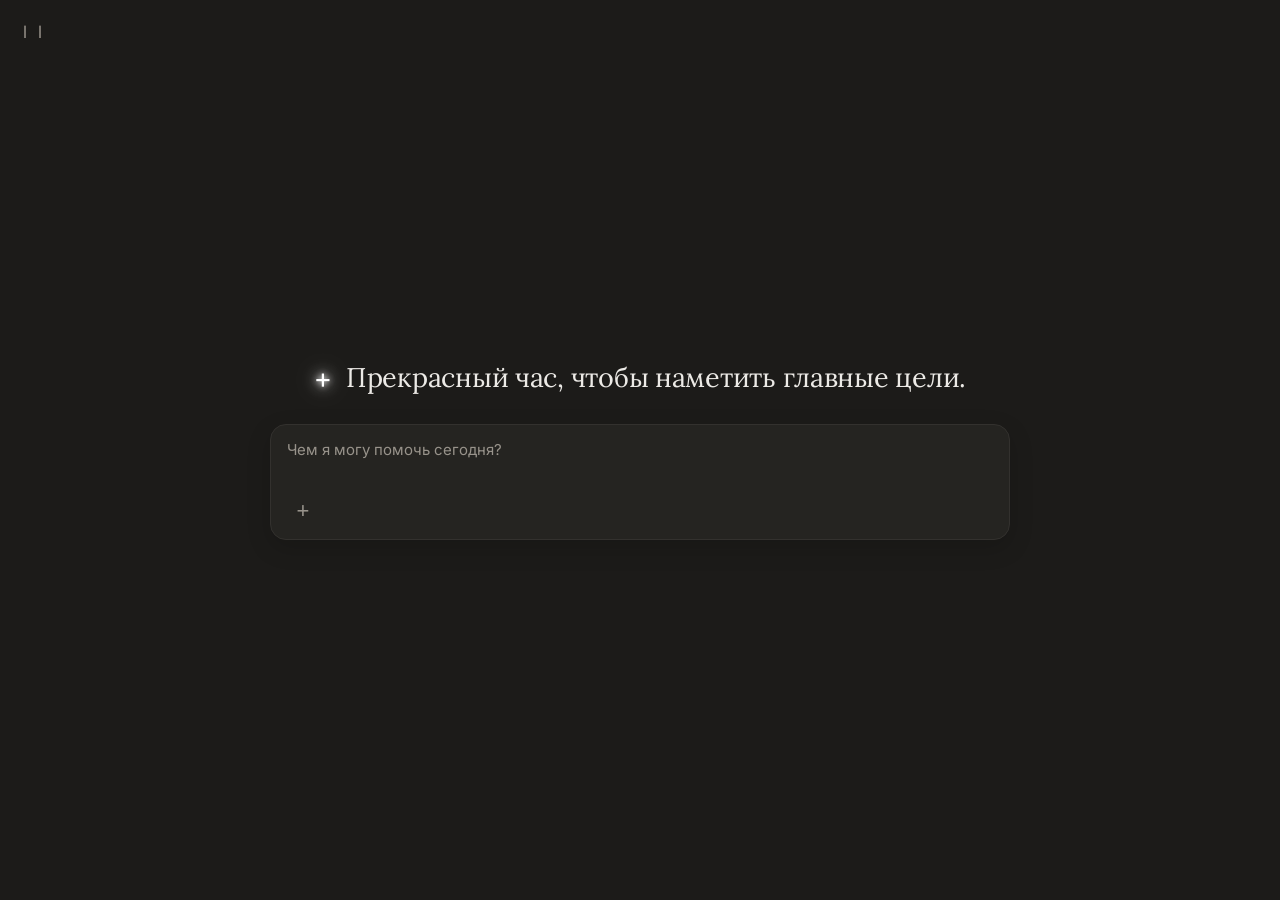
==== new/index.html @ e13f0075 "Update index.html" ====
<!DOCTYPE html>
<html lang="ru">
<head>
  <meta charset="UTF-8" />
  <meta name="viewport" content="width=device-width, initial-scale=1.0" />
  <title>Новый чат</title>
  <link id="favicon" rel="icon" type="image/png" href="[data-uri]" />
  <link rel="preconnect" href="https://fonts.googleapis.com">
  <link rel="preconnect" href="https://fonts.gstatic.com" crossorigin>
  <link href="https://fonts.googleapis.com/css2?family=Inter:wght@300;400;500;600&family=Lora:ital,wght@0,400;0,500;1,400&display=swap" rel="stylesheet">
  <style>
    :root {
      /* Тёплая графитово-серая тёмная тема */
      --bg-main: #1C1B19;
      --bg-sidebar: #161513;
      --bg-input: #252421;
      --bg-hover: #2E2C29;
      --bg-msg-user: #2F2D2A;
      --border-subtle: #33312E;
      --border-focus: #4B4843;
      --text-primary: #ECEAE6;
      --text-secondary: #98938B;
      --send-btn-bg: #F4F2EE;
      --send-btn-color: #161513;
      --shadow-input: 0 8px 24px rgba(0, 0, 0, 0.16);
      --sb-width: 240px;
    }

    /* Тёплая лаконичная светло-серая тема (не белая) */
    body.light-theme {
      --bg-main: #D7D4CE;
      --bg-sidebar: #CDC9C2;
      --bg-input: #DFDCD6;
      --bg-hover: #C2BEB6;
      --bg-msg-user: #C7C3BB;
      --border-subtle: #B8B4AC;
      --border-focus: #9E9A92;
      --text-primary: #22201D;
      --text-secondary: #635F58;
      --send-btn-bg: #22201D;
      --send-btn-color: #ECEAE6;
      --shadow-input: 0 6px 20px rgba(0, 0, 0, 0.04);
    }

    * {
      box-sizing: border-box;
      margin: 0;
      padding: 0;
    }

    body {
      background-color: var(--bg-main);
      color: var(--text-primary);
      font-family: 'Inter', -apple-system, BlinkMacSystemFont, sans-serif;
      height: 100vh;
      overflow: hidden;
      display: flex;
      position: relative;
      transition: background-color 0.25s ease, color 0.25s ease;
    }

    body.resizing {
      user-select: none;
      cursor: ew-resize;
    }

    /* Кнопка-символ "l l" в левом верхнем углу без какого-либо выделения */
    .sidebar-trigger {
      position: fixed;
      top: 16px;
      left: 16px;
      width: 32px;
      height: 32px;
      display: flex;
      align-items: center;
      justify-content: center;
      cursor: pointer;
      z-index: 100;
      color: var(--text-secondary);
      font-size: 17px;
      font-weight: 400;
      letter-spacing: 3px;
      padding-left: 3px;
      user-select: none;
      background: transparent !important;
      outline: none !important;
      box-shadow: none !important;
      border: none !important;
      -webkit-tap-highlight-color: transparent;
    }

    .sidebar-trigger:hover,
    .sidebar-trigger:active,
    .sidebar-trigger:focus,
    .sidebar-trigger.pinned {
      background: transparent !important;
      color: var(--text-secondary);
      outline: none !important;
      box-shadow: none !important;
    }

    .hover-edge-zone {
      position: fixed;
      top: 0;
      left: 0;
      width: 14px;
      height: 100vh;
      z-index: 90;
    }

    /* Выдвижная боковая панель строго без тени, только тонкая полосочка границы */
    .sidebar {
      position: fixed;
      top: 0;
      left: 0;
      width: var(--sb-width);
      height: 100vh;
      background-color: var(--bg-sidebar);
      border-right: 1px solid var(--border-subtle);
      box-shadow: none !important;
      padding: 18px 14px 14px 14px;
      display: flex;
      flex-direction: column;
      transform: translateX(-100%);
      transition: transform 0.26s cubic-bezier(0.22, 1, 0.36, 1), background-color 0.25s ease, border-color 0.25s ease;
      z-index: 95;
    }

    body.resizing .sidebar {
      transition: none;
    }

    .sidebar.open {
      transform: translateX(0);
    }

    /* Полоска для изменения ширины панели */
    .resize-handle {
      position: absolute;
      top: 0;
      right: -3px;
      width: 6px;
      height: 100%;
      cursor: ew-resize;
      display: none;
      z-index: 105;
    }

    body.sidebar-pinned .resize-handle {
      display: block;
    }

    .sidebar-header {
      display: flex;
      align-items: center;
      padding-left: 40px;
      height: 28px;
      margin-bottom: 18px;
      overflow: hidden;
      white-space: nowrap;
    }

    .brand-title {
      font-family: 'Lora', Georgia, serif;
      font-size: 19px;
      font-weight: 500;
      letter-spacing: 0.02em;
      color: var(--text-primary);
    }

    /* Кнопка "Новый чат" с прозрачной окантовкой */
    .new-chat-btn {
      display: flex;
      align-items: center;
      gap: 10px;
      width: 100%;
      padding: 9px 12px;
      background: transparent;
      border: 1px solid transparent;
      border-radius: 8px;
      color: var(--text-primary);
      font-size: 13.5px;
      cursor: pointer;
      white-space: nowrap;
      overflow: hidden;
      transition: background-color 0.15s ease;
    }

    .new-chat-btn:hover {
      background-color: var(--bg-hover);
    }

    /* Нижний футер панели с миниатюрной кнопкой темы */
    .sidebar-footer {
      margin-top: auto;
      display: flex;
      justify-content: flex-end;
      align-items: center;
      padding-top: 12px;
    }

    .theme-toggle-btn {
      width: 28px;
      height: 28px;
      border-radius: 7px;
      background: transparent;
      border: none;
      color: var(--text-secondary);
      display: flex;
      align-items: center;
      justify-content: center;
      cursor: pointer;
      transition: background-color 0.15s ease, color 0.15s ease;
    }

    .theme-toggle-btn:hover {
      background-color: var(--bg-hover);
      color: var(--text-primary);
    }

    .theme-toggle-btn svg {
      width: 15px;
      height: 15px;
      stroke: currentColor;
      fill: none;
      stroke-width: 1.8;
      stroke-linecap: round;
      stroke-linejoin: round;
    }

    /* Основная рабочая область */
    .main-container {
      flex: 1;
      display: flex;
      flex-direction: column;
      align-items: center;
      justify-content: center;
      padding: 24px;
      transition: margin-left 0.26s cubic-bezier(0.22, 1, 0.36, 1);
      width: 100%;
      height: 100vh;
    }

    body.resizing .main-container {
      transition: none;
    }

    body.sidebar-pinned .main-container {
      margin-left: var(--sb-width);
    }

    .center-wrapper {
      width: 100%;
      max-width: 740px;
      display: flex;
      flex-direction: column;
      align-items: center;
      transition: all 0.25s ease;
    }

    .main-container.chat-started {
      justify-content: flex-end;
      padding-top: 56px;
      padding-bottom: 18px;
    }

    .main-container.chat-started .center-wrapper {
      height: 100%;
      justify-content: space-between;
    }

    /* Блок приветствия */
    .greeting-box {
      display: flex;
      align-items: center;
      justify-content: center;
      gap: 14px;
      margin-bottom: 28px;
      text-align: center;
    }

    /* Белый неоновый "+" (сохраняет неоново-белое свечение в обеих темах) */
    .neon-plus {
      font-size: 28px;
      font-weight: 400;
      color: #FFFFFF;
      line-height: 1;
      user-select: none;
      text-shadow:
        0 0 6px rgba(255, 255, 255, 1),
        0 0 14px rgba(255, 255, 255, 0.9),
        0 0 26px rgba(255, 255, 255, 0.75);
      animation: pulseGlow 3.2s infinite alternate ease-in-out;
    }

    body.light-theme .neon-plus {
      text-shadow:
        0 0 4px rgba(255, 255, 255, 1),
        0 0 12px rgba(255, 255, 255, 0.95),
        0 0 22px rgba(160, 155, 148, 0.85);
    }

    @keyframes pulseGlow {
      from {
        text-shadow:
          0 0 5px rgba(255, 255, 255, 0.9),
          0 0 12px rgba(255, 255, 255, 0.75),
          0 0 22px rgba(255, 255, 255, 0.5);
      }
      to {
        text-shadow:
          0 0 8px rgba(255, 255, 255, 1),
          0 0 18px rgba(255, 255, 255, 0.95),
          0 0 32px rgba(255, 255, 255, 0.75);
      }
    }

    .greeting-text {
      font-family: 'Lora', Georgia, serif;
      font-size: 27px;
      font-weight: 400;
      color: var(--text-primary);
      letter-spacing: -0.01em;
      line-height: 1.3;
    }

    /* Область сообщений */
    .messages-area {
      display: none;
      width: 100%;
      flex: 1;
      flex-direction: column;
      gap: 18px;
      margin-bottom: 16px;
      overflow-y: auto;
      padding-right: 6px;
    }

    .messages-area.active {
      display: flex;
    }

    .msg {
      font-size: 15px;
      line-height: 1.6;
      max-width: 85%;
      white-space: pre-wrap;
    }

    .msg.user {
      align-self: flex-end;
      padding: 11px 16px;
      border-radius: 14px;
      background-color: var(--bg-msg-user);
      color: var(--text-primary);
    }

    /* Прозрачный баббл ассистента без окантовки */
    .msg.ai {
      align-self: flex-start;
      padding: 4px 2px;
      background: transparent !important;
      border: none !important;
      color: var(--text-primary);
    }

    .char-fade {
      display: inline;
      animation: charAppear 0.18s ease-out forwards;
    }

    @keyframes charAppear {
      from {
        opacity: 0;
        filter: blur(1px);
      }
      to {
        opacity: 1;
        filter: blur(0);
      }
    }

    /* Поле ввода */
    .prompt-container {
      width: 100%;
      background-color: var(--bg-input);
      border: 1px solid var(--border-subtle);
      border-radius: 16px;
      padding: 14px 14px 12px 16px;
      display: flex;
      flex-direction: column;
      gap: 12px;
      box-shadow: var(--shadow-input);
      transition: border-color 0.2s ease, background-color 0.25s ease, padding 0.2s ease;
    }

    .prompt-container:focus-within {
      border-color: var(--border-focus);
    }

    .main-container.chat-started .prompt-container {
      flex-direction: row;
      flex-wrap: wrap;
      align-items: center;
      padding: 8px 10px;
      border-radius: 14px;
      gap: 8px;
    }

    .attached-files {
      display: none;
      flex-wrap: wrap;
      gap: 8px;
      width: 100%;
    }

    .attached-files.has-files {
      display: flex;
    }

    .file-chip {
      display: inline-flex;
      align-items: center;
      gap: 6px;
      background-color: var(--bg-hover);
      border: 1px solid var(--border-subtle);
      color: var(--text-primary);
      font-size: 12px;
      padding: 4px 10px;
      border-radius: 8px;
    }

    .file-chip button {
      background: none;
      border: none;
      color: var(--text-secondary);
      cursor: pointer;
      font-size: 14px;
      line-height: 1;
    }

    .prompt-textarea {
      width: 100%;
      background: transparent;
      border: none;
      outline: none;
      color: var(--text-primary);
      font-family: 'Inter', sans-serif;
      font-size: 15px;
      line-height: 1.5;
      resize: none;
      min-height: 44px;
      max-height: 200px;
    }

    .main-container.chat-started .prompt-textarea {
      flex: 1;
      width: auto;
      min-height: 24px;
      max-height: 140px;
      order: 2;
      padding: 4px 2px;
    }

    .prompt-textarea::placeholder {
      color: var(--text-secondary);
    }

    .prompt-bottom-bar {
      display: flex;
      align-items: center;
      justify-content: space-between;
      width: 100%;
    }

    .main-container.chat-started .prompt-bottom-bar {
      display: contents;
    }

    .attach-btn {
      width: 32px;
      height: 32px;
      border-radius: 8px;
      background: transparent;
      border: none;
      color: var(--text-secondary);
      font-size: 22px;
      font-weight: 300;
      display: flex;
      align-items: center;
      justify-content: center;
      cursor: pointer;
      flex-shrink: 0;
      transition: background-color 0.15s ease, color 0.15s ease;
    }

    .main-container.chat-started .attach-btn {
      order: 1;
    }

    .attach-btn:hover {
      background-color: var(--bg-hover);
      color: var(--text-primary);
    }

    .send-btn {
      width: 32px;
      height: 32px;
      border-radius: 8px;
      background-color: var(--send-btn-bg);
      border: none;
      color: var(--send-btn-color);
      font-family: 'Inter', sans-serif;
      font-size: 18px;
      font-weight: 600;
      display: none;
      align-items: center;
      justify-content: center;
      cursor: pointer;
      padding-top: 4px;
      flex-shrink: 0;
      margin-left: auto;
    }

    .send-btn.visible {
      display: flex;
    }

    .main-container.chat-started .send-btn {
      order: 3;
      margin-left: 0;
    }

    .send-btn:active {
      transform: scale(0.94);
    }

    @media (max-width: 640px) {
      .greeting-text {
        font-size: 21px;
      }
      body.sidebar-pinned .main-container {
        margin-left: 0;
      }
    }
  </style>
</head>
<body>

  <div class="hover-edge-zone" id="hoverEdge"></div>
  <div class="sidebar-trigger" id="sidebarTrigger">l l</div>

  <aside class="sidebar" id="sidebar">
    <div class="resize-handle" id="resizeHandle"></div>

    <div class="sidebar-header">
      <span class="brand-title">Ксенон</span>
    </div>

    <button class="new-chat-btn" id="newChatBtn">
      <span>+</span>
      <span>Новый чат</span>
    </button>

    <div class="sidebar-footer">
      <button class="theme-toggle-btn" id="themeToggleBtn" title="Сменить тему">
        <svg id="iconSun" viewBox="0 0 24 24">
          <circle cx="12" cy="12" r="4"></circle>
          <path d="M12 2v2M12 20v2M4.93 4.93l1.41 1.41M17.66 17.66l1.41 1.41M2 12h2M20 12h2M6.34 17.66l-1.41 1.41M19.07 4.93l-1.41 1.41"></path>
        </svg>
        <svg id="iconMoon" viewBox="0 0 24 24" style="display: none;">
          <path d="M12 3a6 6 0 0 0 9 9 9 9 0 1 1-9-9Z"></path>
        </svg>
      </button>
    </div>
  </aside>

  <main class="main-container" id="mainContainer">
    <div class="center-wrapper">

      <div class="greeting-box" id="greetingBox">
        <span class="neon-plus">+</span>
        <h1 class="greeting-text" id="greetingText"></h1>
      </div>

      <div class="messages-area" id="messagesArea"></div>

      <div class="prompt-container" id="promptContainer">
        <div class="attached-files" id="attachedFiles"></div>

        <textarea
          class="prompt-textarea"
          id="promptInput"
          placeholder="Чем я могу помочь сегодня?"
          rows="1"
        ></textarea>

        <div class="prompt-bottom-bar">
          <input type="file" id="fileInput" multiple hidden />
          <button type="button" class="attach-btn" id="attachBtn" title="Прикрепить файлы">+</button>
          <button type="button" class="send-btn" id="sendBtn" title="Отправить">^</button>
        </div>
      </div>

    </div>
  </main>

  <script>
    // 1. Попиксельная генерация точного логотипа вкладки 16x16 (идентично соседней вкладке)
    (function generateExactFavicon() {
      const canvas = document.createElement('canvas');
      canvas.width = 16;
      canvas.height = 16;
      const ctx = canvas.getContext('2d');
      ctx.clearRect(0, 0, 16, 16);
      ctx.fillStyle = '#E8EAED';
      // Вертикальная перекладина 10px высотой, 2px толщиной, строго по центру (x: 7..8, y: 3..12)
      ctx.fillRect(7, 3, 2, 10);
      // Горизонтальная перекладина 10px шириной, 2px толщиной, строго по центру (x: 3..12, y: 7..8)
      ctx.fillRect(3, 7, 10, 2);

      const link = document.getElementById('favicon');
      if (link) {
        link.href = canvas.toDataURL('image/png');
      }
    })();

    // 2. Случайные приветствия по часам
    const greetingsByHour = {
      0: [
        "Полночь открывает чистый лист для идей.",
        "С новым днем и ясными мыслями!",
        "В звездной тишине так легко сосредоточиться."
      ],
      1: [
        "Ночной покой помогает поймать нужный ритм.",
        "Время глубокого фокуса и смелых решений.",
        "Тишина вокруг создана для твоих планов."
      ],
      2: [
        "В два часа ночи рождаются лучшие строки.",
        "Ночь бережет твое вдохновение для дела.",
        "Пусть тихий свет экрана ведет к цели."
      ],
      3: [
        "Самый спокойный час для важных задач.",
        "Мир замер, чтобы ничто не отвлекало.",
        "Ночная прохлада освежает ход мыслей."
      ],
      4: [
        "Предрассветная тишина заряжает на результат.",
        "На пороге рассвета рождаются точные шаги.",
        "Небеса светлеют, открывая путь новым идеям."
      ],
      5: [
        "Первые лучи солнца будит жажду творить!",
        "С рассветом приходит свежая энергия для дел.",
        "Утро начинается с твоего уверенного старта."
      ],
      6: [
        "Доброе утро и легкого входа в ритм!",
        "Свежесть раннего утра зовет к новым свершениям.",
        "Пусть этот рассвет подарит ясный взгляд на задачи."
      ],
      7: [
        "Утренний свет наполняет день смыслом и силой.",
        "Прекрасный час, чтобы наметить главные цели.",
        "Доброе утро, время воплощать задуманное!"
      ],
      8: [
        "Утренний ветер приносит свежие решения.",
        "Бодрого утра и красивого рабочего темпа!",
        "День набирает высоту — самое время действовать."
      ],
      9: [
        "Пусть утренняя ясность поможет в каждом шаге.",
        "Доброе утро и вдохновения на весь день!",
        "Солнце зовет смело браться за интересные проекты."
      ],
      10: [
        "Утро в расцвете — лови волну продуктивности!",
        "Пусть дела складываются легко и гармонично.",
        "Отличный час для смелых творческих шагов."
      ],
      11: [
        "Светлое настроение помогает решать любые задачи.",
        "Утро плавно перетекает в уверенный рабочий поток.",
        "Лови вдохновение и энергию этого часа!"
      ],
      12: [
        "Солнце в зените — время ярких результатов!",
        "Полдень дарит ясность и силы для новых высот.",
        "Добрый день и гармоничного рабочего настроя!"
      ],
      13: [
        "Пусть этот дневной час принесет легкие решения.",
        "Самое сердце дня зовет двигаться вперед.",
        "Теплого привета и свежего взгляда на дела!"
      ],
      14: [
        "Спокойное течение дня помогает держать фокус.",
        "Добрый день, полный интересных открытий!",
        "Пусть удача сопровождает каждую твою идею."
      ],
      15: [
        "День сияет красками твоих новых побед.",
        "Душевного равновесия и точности в работе!",
        "Светлый час для воплощения главных планов."
      ],
      16: [
        "Золотые лучи дня вдохновляют на финальный рывок.",
        "Пусть все задуманное обретает четкую форму.",
        "Уютного и продуктивного продолжения дня!"
      ],
      17: [
        "Предвечерний свет настраивает на вдумчивый труд.",
        "Отличный момент, чтобы красиво оформить идеи.",
        "Мягкий ритм конца дня помогает довести дело до идеала."
      ],
      18: [
        "Добрый вечер и вдохновения в красках заката!",
        "Сумерки приносят спокойствие и глубину мыслей.",
        "Вечер открывает время для неспешных задач."
      ],
      19: [
        "Вечерние огни зажигают искру новых замыслов.",
        "Добрый вечер — пора творить без суеты!",
        "Уютная атмосфера помогает сосредоточиться на главном."
      ],
      20: [
        "Вечерняя прохлада освежает взгляд на проекты.",
        "Привет под первые звезды — самое время для идей.",
        "Пусть этот тихий вечер подарит ясность ума."
      ],
      21: [
        "Добрый вечер, время спокойного и глубокого фокуса!",
        "В тихом свете луны легко рождаются решения.",
        "Вечерняя тишина бережет твою концентрацию."
      ],
      22: [
        "Поздний вечер располагает к вдумчивой работе.",
        "Теплый свет лампы помогает навести порядок в мыслях.",
        "Доброго вечера и вдохновения для важных строк!"
      ],
      23: [
        "На исходе суток рождаются самые точные идеи.",
        "Звездный час для тех, кто увлечен своим делом.",
        "Тихий привет в завершении дня — я готов помочь!"
      ]
    };

    function setRandomGreeting() {
      const currentHour = new Date().getHours();
      const phrases = greetingsByHour[currentHour] || greetingsByHour[12];
      const randomPhrase = phrases[Math.floor(Math.random() * phrases.length)];
      document.getElementById('greetingText').textContent = randomPhrase;
    }

    setRandomGreeting();

    // 3. Переключатель темы
    const themeToggleBtn = document.getElementById('themeToggleBtn');
    const iconSun = document.getElementById('iconSun');
    const iconMoon = document.getElementById('iconMoon');

    function applyTheme(isLight) {
      if (isLight) {
        document.body.classList.add('light-theme');
        iconSun.style.display = 'none';
        iconMoon.style.display = 'block';
      } else {
        document.body.classList.remove('light-theme');
        iconSun.style.display = 'block';
        iconMoon.style.display = 'none';
      }
    }

    if (localStorage.getItem('xenon_theme') === 'light') {
      applyTheme(true);
    }

    themeToggleBtn.addEventListener('click', () => {
      const isLightNow = !document.body.classList.contains('light-theme');
      applyTheme(isLightNow);
      localStorage.setItem('xenon_theme', isLightNow ? 'light' : 'dark');
    });

    // 4. Логика выдвижной и регулируемой боковой панели (10% - 20%, порог закрытия 50% от минимума)
    const sidebar = document.getElementById('sidebar');
    const trigger = document.getElementById('sidebarTrigger');
    const hoverEdge = document.getElementById('hoverEdge');
    const resizeHandle = document.getElementById('resizeHandle');
    let isPinned = false;
    let isResizing = false;

    function applySidebarWidth(px) {
      document.documentElement.style.setProperty('--sb-width', px + 'px');
    }

    function getClampedWidth(rawPx) {
      const vw = window.innerWidth;
      const minW = Math.max(130, vw * 0.10);
      const maxW = Math.max(minW + 40, vw * 0.20);
      return Math.min(Math.max(rawPx, minW), maxW);
    }

    const savedWidthPct = parseFloat(localStorage.getItem('xenon_sb_pct'));
    if (!isNaN(savedWidthPct)) {
      applySidebarWidth(getClampedWidth(window.innerWidth * savedWidthPct));
    } else {
      applySidebarWidth(getClampedWidth(window.innerWidth * 0.15));
    }

    window.addEventListener('resize', () => {
      const currentPx = parseFloat(getComputedStyle(document.documentElement).getPropertyValue('--sb-width'));
      if (!isNaN(currentPx)) {
        applySidebarWidth(getClampedWidth(currentPx));
      }
    });

    function openSidebar() {
      sidebar.classList.add('open');
    }

    function closeSidebar() {
      if (!isPinned && !isResizing) {
        sidebar.classList.remove('open');
      }
    }

    function unpinAndCloseSidebar() {
      isPinned = false;
      sidebar.classList.remove('open');
      trigger.classList.remove('pinned');
      document.body.classList.remove('sidebar-pinned');
    }

    trigger.addEventListener('mouseenter', openSidebar);
    hoverEdge.addEventListener('mouseenter', openSidebar);
    sidebar.addEventListener('mouseleave', closeSidebar);

    trigger.addEventListener('click', () => {
      isPinned = !isPinned;
      if (isPinned) {
        const currentPx = parseFloat(getComputedStyle(document.documentElement).getPropertyValue('--sb-width'));
        applySidebarWidth(getClampedWidth(currentPx));
        sidebar.classList.add('open');
        trigger.classList.add('pinned');
        document.body.classList.add('sidebar-pinned');
      } else {
        unpinAndCloseSidebar();
      }
    });

    resizeHandle.addEventListener('mousedown', (e) => {
      if (!isPinned) return;
      e.preventDefault();
      isResizing = true;
      document.body.classList.add('resizing');
    });

    document.addEventListener('mousemove', (e) => {
      if (!isResizing) return;
      const vw = window.innerWidth;
      const minW = vw * 0.10;
      const maxW = vw * 0.20;
      const closeThreshold = minW * 0.50; // 50% от минимальной ширины (5% ширины окна)

      if (e.clientX < closeThreshold) {
        isResizing = false;
        document.body.classList.remove('resizing');
        unpinAndCloseSidebar();
        applySidebarWidth(minW);
        return;
      }

      const clamped = Math.min(Math.max(e.clientX, minW), maxW);
      applySidebarWidth(clamped);
      localStorage.setItem('xenon_sb_pct', (clamped / vw).toFixed(4));
    });

    document.addEventListener('mouseup', () => {
      if (isResizing) {
        isResizing = false;
        document.body.classList.remove('resizing');
      }
    });

    // 5. Управление видимостью кнопки "^" и прикреплением файлов
    const promptInput = document.getElementById('promptInput');
    const sendBtn = document.getElementById('sendBtn');
    const attachBtn = document.getElementById('attachBtn');
    const fileInput = document.getElementById('fileInput');
    const attachedFilesBox = document.getElementById('attachedFiles');
    let selectedFiles = [];

    function updateSendButtonVisibility() {
      const hasText = promptInput.value.length > 0;
      const hasFiles = selectedFiles.length > 0;
      sendBtn.classList.toggle('visible', hasText || hasFiles);
    }

    attachBtn.addEventListener('click', () => fileInput.click());

    fileInput.addEventListener('change', (e) => {
      const files = Array.from(e.target.files);
      selectedFiles = selectedFiles.concat(files);
      renderFiles();
      updateSendButtonVisibility();
      fileInput.value = '';
    });

    function renderFiles() {
      attachedFilesBox.innerHTML = '';
      attachedFilesBox.classList.toggle('has-files', selectedFiles.length > 0);
      selectedFiles.forEach((file, index) => {
        const chip = document.createElement('div');
        chip.className = 'file-chip';
        chip.innerHTML = `
          <span>${file.name}</span>
          <button type="button">&times;</button>
        `;
        chip.querySelector('button').addEventListener('click', () => {
          selectedFiles.splice(index, 1);
          renderFiles();
          updateSendButtonVisibility();
        });
        attachedFilesBox.appendChild(chip);
      });
    }

    // 6. Авто-высота поля, отправка и посимвольная печать ответа
    const mainContainer = document.getElementById('mainContainer');
    const messagesArea = document.getElementById('messagesArea');
    const greetingBox = document.getElementById('greetingBox');
    const newChatBtn = document.getElementById('newChatBtn');
    let activeTypingTimer = null;

    promptInput.addEventListener('input', function () {
      this.style.height = 'auto';
      this.style.height = this.scrollHeight + 'px';
      updateSendButtonVisibility();
    });

    function typeTextSmoothly(element, fullText) {
      if (activeTypingTimer) {
        clearInterval(activeTypingTimer);
      }
      let index = 0;
      activeTypingTimer = setInterval(() => {
        if (index < fullText.length) {
          const span = document.createElement('span');
          span.className = 'char-fade';
          span.textContent = fullText[index];
          element.appendChild(span);
          index++;
          messagesArea.scrollTop = messagesArea.scrollHeight;
        } else {
          clearInterval(activeTypingTimer);
          activeTypingTimer = null;
        }
      }, 16);
    }

    function handleSend() {
      const text = promptInput.value;
      if (!text.trim() && selectedFiles.length === 0) return;

      greetingBox.style.display = 'none';
      messagesArea.classList.add('active');
      mainContainer.classList.add('chat-started');

      const userMsg = document.createElement('div');
      userMsg.className = 'msg user';
      const fileNames = selectedFiles.length
        ? `
[Файлы: ${selectedFiles.map(f => f.name).join(', ')}]`
        : '';
      userMsg.textContent = text.trim() + fileNames;
      messagesArea.appendChild(userMsg);

      const aiMsg = document.createElement('div');
      aiMsg.className = 'msg ai';
      messagesArea.appendChild(aiMsg);
      messagesArea.scrollTop = messagesArea.scrollHeight;

      typeTextSmoothly(aiMsg, 'Интерфейс готов к работе. Подключите API-ключ для запуска агентов.');

      promptInput.value = '';
      promptInput.style.height = 'auto';
      selectedFiles = [];
      renderFiles();
      updateSendButtonVisibility();
    }

    sendBtn.addEventListener('click', handleSend);

    promptInput.addEventListener('keydown', (e) => {
      if (e.key === 'Enter' && !e.shiftKey) {
        e.preventDefault();
        handleSend();
      }
    });

    newChatBtn.addEventListener('click', () => {
      if (activeTypingTimer) {
        clearInterval(activeTypingTimer);
        activeTypingTimer = null;
      }
      messagesArea.innerHTML = '';
      messagesArea.classList.remove('active');
      mainContainer.classList.remove('chat-started');
      greetingBox.style.display = 'flex';
      promptInput.value = '';
      promptInput.style.height = 'auto';
      selectedFiles = [];
      renderFiles();
      updateSendButtonVisibility();
      setRandomGreeting();
    });
  </script>
</body>
</html>
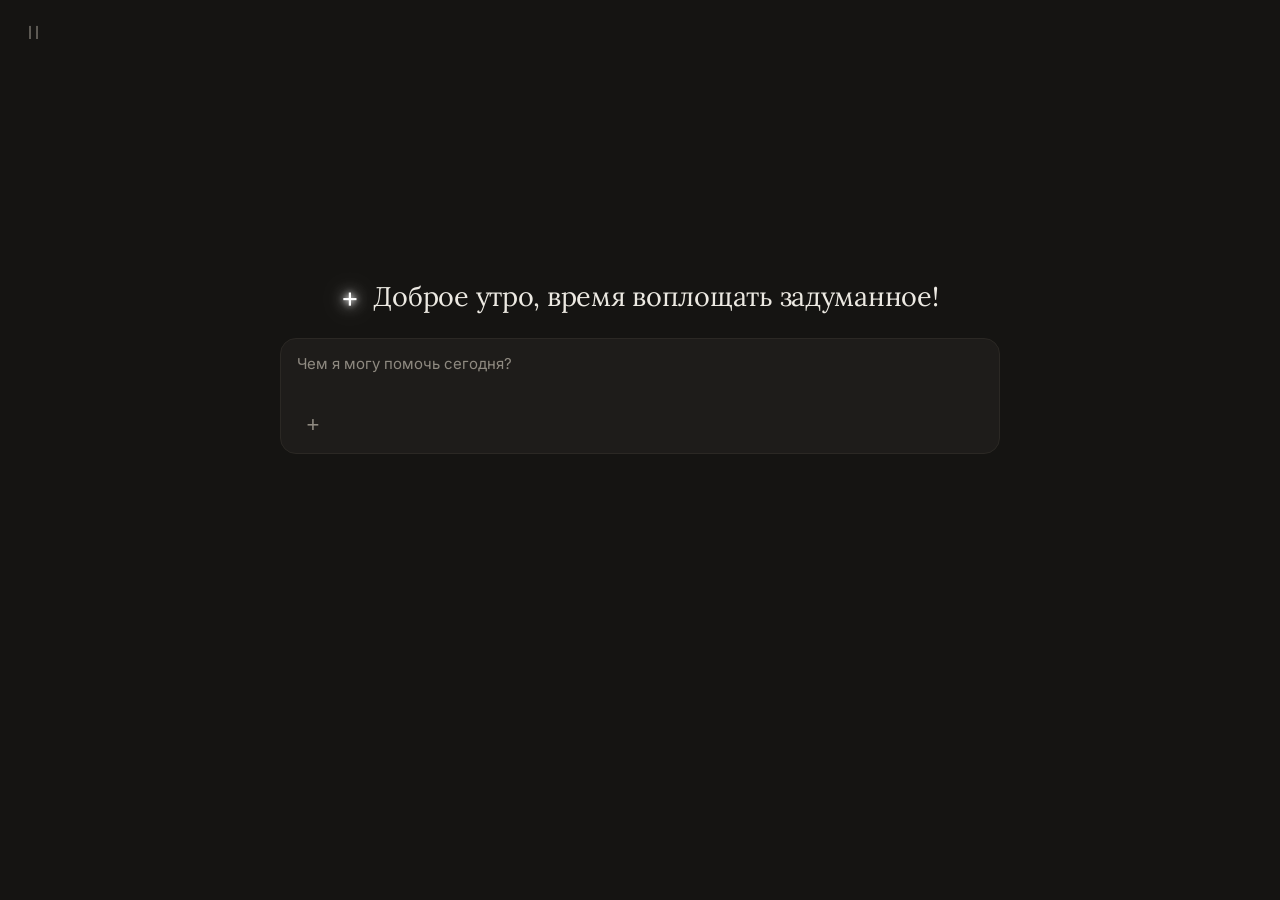
==== commit 69cb2022: "Update index.html" ====
--- a/new/index.html
+++ b/new/index.html
@@ -4,42 +4,39 @@
   <meta charset="UTF-8" />
   <meta name="viewport" content="width=device-width, initial-scale=1.0" />
   <title>Новый чат</title>
-  <link id="favicon" rel="icon" type="image/png" href="[data-uri]" />
+  <link id="dynamicFavicon" rel="icon" type="image/png" />
   <link rel="preconnect" href="https://fonts.googleapis.com">
   <link rel="preconnect" href="https://fonts.gstatic.com" crossorigin>
   <link href="https://fonts.googleapis.com/css2?family=Inter:wght@300;400;500;600&family=Lora:ital,wght@0,400;0,500;1,400&display=swap" rel="stylesheet">
   <style>
     :root {
-      /* Тёплая графитово-серая тёмная тема */
-      --bg-main: #1C1B19;
-      --bg-sidebar: #161513;
-      --bg-input: #252421;
-      --bg-hover: #2E2C29;
-      --bg-msg-user: #2F2D2A;
-      --border-subtle: #33312E;
-      --border-focus: #4B4843;
-      --text-primary: #ECEAE6;
-      --text-secondary: #98938B;
-      --send-btn-bg: #F4F2EE;
-      --send-btn-color: #161513;
-      --shadow-input: 0 8px 24px rgba(0, 0, 0, 0.16);
-      --sb-width: 240px;
-    }
-
-    /* Тёплая лаконичная светло-серая тема (не белая) */
+      /* Уникальная глубокая тёплая тёмная тема */
+      --bg-main: #151412;
+      --bg-sidebar: #100F0E;
+      --bg-input: #1E1C1A;
+      --bg-hover: #272421;
+      --bg-msg-user: #24221F;
+      --border-subtle: #2B2824;
+      --border-focus: #423D37;
+      --text-primary: #ECE9E2;
+      --text-secondary: #8F8A81;
+      --send-btn-bg: #F5F3EE;
+      --send-btn-color: #141312;
+    }
+
+    /* Более глубокая тёплая светло-серая тема */
     body.light-theme {
-      --bg-main: #D7D4CE;
-      --bg-sidebar: #CDC9C2;
-      --bg-input: #DFDCD6;
-      --bg-hover: #C2BEB6;
-      --bg-msg-user: #C7C3BB;
-      --border-subtle: #B8B4AC;
-      --border-focus: #9E9A92;
-      --text-primary: #22201D;
-      --text-secondary: #635F58;
-      --send-btn-bg: #22201D;
-      --send-btn-color: #ECEAE6;
-      --shadow-input: 0 6px 20px rgba(0, 0, 0, 0.04);
+      --bg-main: #C7C3BC;
+      --bg-sidebar: #BCB8B0;
+      --bg-input: #D4D0C9;
+      --bg-hover: #B1ACA4;
+      --bg-msg-user: #B8B3AB;
+      --border-subtle: #A8A39B;
+      --border-focus: #8A857E;
+      --text-primary: #1F1E1C;
+      --text-secondary: #54504A;
+      --send-btn-bg: #F5F3EE;
+      --send-btn-color: #1A1917;
     }
 
     * {
@@ -59,17 +56,12 @@
       transition: background-color 0.25s ease, color 0.25s ease;
     }
 
-    body.resizing {
-      user-select: none;
-      cursor: ew-resize;
-    }
-
-    /* Кнопка-символ "l l" в левом верхнем углу без какого-либо выделения */
+    /* Кнопка-символ "l l" без выделения и с уменьшенным на ~20% межсимвольным интервалом */
     .sidebar-trigger {
       position: fixed;
       top: 16px;
       left: 16px;
-      width: 32px;
+      width: 34px;
       height: 32px;
       display: flex;
       align-items: center;
@@ -77,16 +69,16 @@
       cursor: pointer;
       z-index: 100;
       color: var(--text-secondary);
-      font-size: 17px;
-      font-weight: 400;
-      letter-spacing: 3px;
-      padding-left: 3px;
+      font-size: 18px;
+      font-weight: 300;
+      letter-spacing: -0.04em;
       user-select: none;
       background: transparent !important;
+      border: none !important;
       outline: none !important;
       box-shadow: none !important;
-      border: none !important;
       -webkit-tap-highlight-color: transparent;
+      transition: color 0.2s ease;
     }
 
     .sidebar-trigger:hover,
@@ -94,48 +86,48 @@
     .sidebar-trigger:focus,
     .sidebar-trigger.pinned {
       background: transparent !important;
-      color: var(--text-secondary);
-      outline: none !important;
       box-shadow: none !important;
+      color: var(--text-primary);
     }
 
     .hover-edge-zone {
       position: fixed;
       top: 0;
       left: 0;
-      width: 14px;
+      width: 16px;
       height: 100vh;
       z-index: 90;
     }
 
-    /* Выдвижная боковая панель строго без тени, только тонкая полосочка границы */
+    /* Выдвижная боковая панель без тени, только тонкая полосочка справа */
     .sidebar {
       position: fixed;
       top: 0;
       left: 0;
-      width: var(--sb-width);
+      width: 240px;
       height: 100vh;
       background-color: var(--bg-sidebar);
       border-right: 1px solid var(--border-subtle);
-      box-shadow: none !important;
       padding: 18px 14px 14px 14px;
       display: flex;
       flex-direction: column;
       transform: translateX(-100%);
       transition: transform 0.26s cubic-bezier(0.22, 1, 0.36, 1), background-color 0.25s ease, border-color 0.25s ease;
       z-index: 95;
-    }
-
-    body.resizing .sidebar {
-      transition: none;
+      box-shadow: none !important;
+    }
+
+    .sidebar.resizing {
+      transition: none !important;
+      user-select: none;
     }
 
     .sidebar.open {
       transform: translateX(0);
     }
 
-    /* Полоска для изменения ширины панели */
-    .resize-handle {
+    /* Полоса для изменения ширины зафиксированной панели */
+    .sidebar-resizer {
       position: absolute;
       top: 0;
       right: -3px;
@@ -146,18 +138,17 @@
       z-index: 105;
     }
 
-    body.sidebar-pinned .resize-handle {
+    body.sidebar-pinned .sidebar-resizer {
       display: block;
     }
 
     .sidebar-header {
       display: flex;
       align-items: center;
-      padding-left: 40px;
+      padding-left: 42px;
       height: 28px;
       margin-bottom: 18px;
       overflow: hidden;
-      white-space: nowrap;
     }
 
     .brand-title {
@@ -166,6 +157,7 @@
       font-weight: 500;
       letter-spacing: 0.02em;
       color: var(--text-primary);
+      white-space: nowrap;
     }
 
     /* Кнопка "Новый чат" с прозрачной окантовкой */
@@ -190,7 +182,7 @@
       background-color: var(--bg-hover);
     }
 
-    /* Нижний футер панели с миниатюрной кнопкой темы */
+    /* Нижний футер панели с миниатюрной кнопкой темы в правом нижнем углу */
     .sidebar-footer {
       margin-top: auto;
       display: flex;
@@ -204,7 +196,7 @@
       height: 28px;
       border-radius: 7px;
       background: transparent;
-      border: none;
+      border: 1px solid transparent;
       color: var(--text-secondary);
       display: flex;
       align-items: center;
@@ -228,36 +220,33 @@
       stroke-linejoin: round;
     }
 
-    /* Основная рабочая область */
+    /* Основная рабочая область: строка ввода приподнята как на референсе (около 32vh сверху) */
     .main-container {
       flex: 1;
       display: flex;
       flex-direction: column;
       align-items: center;
-      justify-content: center;
-      padding: 24px;
-      transition: margin-left 0.26s cubic-bezier(0.22, 1, 0.36, 1);
+      justify-content: flex-start;
+      padding: 31vh 24px 24px 24px;
+      transition: margin-left 0.26s cubic-bezier(0.22, 1, 0.36, 1), padding-top 0.25s ease;
       width: 100%;
       height: 100vh;
     }
 
-    body.resizing .main-container {
-      transition: none;
-    }
-
-    body.sidebar-pinned .main-container {
-      margin-left: var(--sb-width);
+    .main-container.resizing {
+      transition: none !important;
     }
 
     .center-wrapper {
       width: 100%;
-      max-width: 740px;
+      max-width: 720px;
       display: flex;
       flex-direction: column;
       align-items: center;
       transition: all 0.25s ease;
     }
 
+    /* Режим активного чата (когда сообщение отправлено) */
     .main-container.chat-started {
       justify-content: flex-end;
       padding-top: 56px;
@@ -275,11 +264,11 @@
       align-items: center;
       justify-content: center;
       gap: 14px;
-      margin-bottom: 28px;
+      margin-bottom: 24px;
       text-align: center;
     }
 
-    /* Белый неоновый "+" (сохраняет неоново-белое свечение в обеих темах) */
+    /* Неоновый белый "+" */
     .neon-plus {
       font-size: 28px;
       font-weight: 400;
@@ -341,7 +330,9 @@
     }
 
     .msg {
-      font-size: 15px;
+      padding: 12px 16px;
+      border-radius: 12px;
+      font-size: 14.5px;
       line-height: 1.6;
       max-width: 85%;
       white-space: pre-wrap;
@@ -349,35 +340,18 @@
 
     .msg.user {
       align-self: flex-end;
-      padding: 11px 16px;
-      border-radius: 14px;
       background-color: var(--bg-msg-user);
       color: var(--text-primary);
     }
 
-    /* Прозрачный баббл ассистента без окантовки */
+    /* Прозрачный баббл без рамки для ответов Ксенона */
     .msg.ai {
       align-self: flex-start;
-      padding: 4px 2px;
-      background: transparent !important;
-      border: none !important;
+      background: transparent;
+      border: none;
+      padding: 6px 4px;
       color: var(--text-primary);
-    }
-
-    .char-fade {
-      display: inline;
-      animation: charAppear 0.18s ease-out forwards;
-    }
-
-    @keyframes charAppear {
-      from {
-        opacity: 0;
-        filter: blur(1px);
-      }
-      to {
-        opacity: 1;
-        filter: blur(0);
-      }
+      max-width: 92%;
     }
 
     /* Поле ввода */
@@ -390,7 +364,6 @@
       display: flex;
       flex-direction: column;
       gap: 12px;
-      box-shadow: var(--shadow-input);
       transition: border-color 0.2s ease, background-color 0.25s ease, padding 0.2s ease;
     }
 
@@ -398,11 +371,12 @@
       border-color: var(--border-focus);
     }
 
+    /* Компактный вид поля ввода внизу экрана после отправки сообщения */
     .main-container.chat-started .prompt-container {
       flex-direction: row;
       flex-wrap: wrap;
       align-items: center;
-      padding: 8px 10px;
+      padding: 8px 10px 8px 10px;
       border-radius: 14px;
       gap: 8px;
     }
@@ -503,6 +477,7 @@
       color: var(--text-primary);
     }
 
+    /* Кнопка отправки "^" — скрыта, пока в поле нет символов */
     .send-btn {
       width: 32px;
       height: 32px;
@@ -513,17 +488,23 @@
       font-family: 'Inter', sans-serif;
       font-size: 18px;
       font-weight: 600;
-      display: none;
+      display: flex;
       align-items: center;
       justify-content: center;
       cursor: pointer;
       padding-top: 4px;
       flex-shrink: 0;
       margin-left: auto;
+      opacity: 0;
+      visibility: hidden;
+      transform: scale(0.88);
+      transition: opacity 0.15s ease, transform 0.15s ease, visibility 0.15s ease;
     }
 
     .send-btn.visible {
-      display: flex;
+      opacity: 1;
+      visibility: visible;
+      transform: scale(1);
     }
 
     .main-container.chat-started .send-btn {
@@ -539,8 +520,9 @@
       .greeting-text {
         font-size: 21px;
       }
-      body.sidebar-pinned .main-container {
-        margin-left: 0;
+      .main-container {
+        padding-top: 25vh;
+        margin-left: 0 !important;
       }
     }
   </style>
@@ -548,10 +530,10 @@
 <body>
 
   <div class="hover-edge-zone" id="hoverEdge"></div>
-  <div class="sidebar-trigger" id="sidebarTrigger">l l</div>
+  <div class="sidebar-trigger" id="sidebarTrigger" title="Меню">l l</div>
 
   <aside class="sidebar" id="sidebar">
-    <div class="resize-handle" id="resizeHandle"></div>
+    <div class="sidebar-resizer" id="sidebarResizer"></div>
 
     <div class="sidebar-header">
       <span class="brand-title">Ксенон</span>
@@ -606,20 +588,18 @@
   </main>
 
   <script>
-    // 1. Попиксельная генерация точного логотипа вкладки 16x16 (идентично соседней вкладке)
-    (function generateExactFavicon() {
+    // 1. Попиксельная отрисовка точного логотипа вкладки (жирный небольшой угловатый + строго по центру)
+    (function buildExactFavicon() {
       const canvas = document.createElement('canvas');
       canvas.width = 16;
       canvas.height = 16;
       const ctx = canvas.getContext('2d');
       ctx.clearRect(0, 0, 16, 16);
       ctx.fillStyle = '#E8EAED';
-      // Вертикальная перекладина 10px высотой, 2px толщиной, строго по центру (x: 7..8, y: 3..12)
+      // Вертикальная и горизонтальная перекладины 2x10 px строго по центру 16x16
       ctx.fillRect(7, 3, 2, 10);
-      // Горизонтальная перекладина 10px шириной, 2px толщиной, строго по центру (x: 3..12, y: 7..8)
       ctx.fillRect(3, 7, 10, 2);
-
-      const link = document.getElementById('favicon');
+      const link = document.getElementById('dynamicFavicon');
       if (link) {
         link.href = canvas.toDataURL('image/png');
       }
@@ -751,7 +731,7 @@
 
     function setRandomGreeting() {
       const currentHour = new Date().getHours();
-      const phrases = greetingsByHour[currentHour] || greetingsByHour[12];
+      const phrases = greetingsByHour[currentHour] || greetingsByHour;
       const randomPhrase = phrases[Math.floor(Math.random() * phrases.length)];
       document.getElementById('greetingText').textContent = randomPhrase;
     }
@@ -775,7 +755,8 @@
       }
     }
 
-    if (localStorage.getItem('xenon_theme') === 'light') {
+    const savedTheme = localStorage.getItem('xenon_theme');
+    if (savedTheme === 'light') {
       applyTheme(true);
     }
 
@@ -785,40 +766,37 @@
       localStorage.setItem('xenon_theme', isLightNow ? 'light' : 'dark');
     });
 
-    // 4. Логика выдвижной и регулируемой боковой панели (10% - 20%, порог закрытия 50% от минимума)
+    // 4. Логика боковой панели, фиксации и регулировки ширины (10% - 20%, закрытие при 5%)
     const sidebar = document.getElementById('sidebar');
     const trigger = document.getElementById('sidebarTrigger');
     const hoverEdge = document.getElementById('hoverEdge');
-    const resizeHandle = document.getElementById('resizeHandle');
+    const resizer = document.getElementById('sidebarResizer');
+    const mainContainer = document.getElementById('mainContainer');
+
     let isPinned = false;
     let isResizing = false;
-
-    function applySidebarWidth(px) {
-      document.documentElement.style.setProperty('--sb-width', px + 'px');
-    }
-
-    function getClampedWidth(rawPx) {
-      const vw = window.innerWidth;
-      const minW = Math.max(130, vw * 0.10);
-      const maxW = Math.max(minW + 40, vw * 0.20);
-      return Math.min(Math.max(rawPx, minW), maxW);
-    }
-
-    const savedWidthPct = parseFloat(localStorage.getItem('xenon_sb_pct'));
-    if (!isNaN(savedWidthPct)) {
-      applySidebarWidth(getClampedWidth(window.innerWidth * savedWidthPct));
-    } else {
-      applySidebarWidth(getClampedWidth(window.innerWidth * 0.15));
-    }
-
-    window.addEventListener('resize', () => {
-      const currentPx = parseFloat(getComputedStyle(document.documentElement).getPropertyValue('--sb-width'));
-      if (!isNaN(currentPx)) {
-        applySidebarWidth(getClampedWidth(currentPx));
-      }
-    });
+    let savedWidthPercent = parseFloat(localStorage.getItem('xenon_sidebar_pct')) || 15;
+
+    function clampPercent(pct) {
+      return Math.min(20, Math.max(10, pct));
+    }
+
+    function applySidebarWidth() {
+      savedWidthPercent = clampPercent(savedWidthPercent);
+      const pxWidth = Math.round((window.innerWidth * savedWidthPercent) / 100);
+      sidebar.style.width = pxWidth + 'px';
+      if (isPinned && window.innerWidth > 640) {
+        mainContainer.style.marginLeft = pxWidth + 'px';
+      } else {
+        mainContainer.style.marginLeft = '0px';
+      }
+    }
+
+    applySidebarWidth();
+    window.addEventListener('resize', applySidebarWidth);
 
     function openSidebar() {
+      applySidebarWidth();
       sidebar.classList.add('open');
     }
 
@@ -833,6 +811,7 @@
       sidebar.classList.remove('open');
       trigger.classList.remove('pinned');
       document.body.classList.remove('sidebar-pinned');
+      mainContainer.style.marginLeft = '0px';
     }
 
     trigger.addEventListener('mouseenter', openSidebar);
@@ -842,63 +821,75 @@
     trigger.addEventListener('click', () => {
       isPinned = !isPinned;
       if (isPinned) {
-        const currentPx = parseFloat(getComputedStyle(document.documentElement).getPropertyValue('--sb-width'));
-        applySidebarWidth(getClampedWidth(currentPx));
         sidebar.classList.add('open');
         trigger.classList.add('pinned');
         document.body.classList.add('sidebar-pinned');
+        applySidebarWidth();
       } else {
         unpinAndCloseSidebar();
       }
     });
 
-    resizeHandle.addEventListener('mousedown', (e) => {
+    // Перетягивание правого края зафиксированной панели
+    resizer.addEventListener('mousedown', (e) => {
       if (!isPinned) return;
+      isResizing = true;
+      sidebar.classList.add('resizing');
+      mainContainer.classList.add('resizing');
+      document.body.style.cursor = 'ew-resize';
       e.preventDefault();
-      isResizing = true;
-      document.body.classList.add('resizing');
     });
 
     document.addEventListener('mousemove', (e) => {
       if (!isResizing) return;
-      const vw = window.innerWidth;
-      const minW = vw * 0.10;
-      const maxW = vw * 0.20;
-      const closeThreshold = minW * 0.50; // 50% от минимальной ширины (5% ширины окна)
-
-      if (e.clientX < closeThreshold) {
+      const currentPercent = (e.clientX / window.innerWidth) * 100;
+
+      // Порог закрытия: 50% от минимальной ширины (10% * 0.5 = 5% ширины окна)
+      if (currentPercent <= 5) {
         isResizing = false;
-        document.body.classList.remove('resizing');
+        sidebar.classList.remove('resizing');
+        mainContainer.classList.remove('resizing');
+        document.body.style.cursor = '';
         unpinAndCloseSidebar();
-        applySidebarWidth(minW);
         return;
       }
 
-      const clamped = Math.min(Math.max(e.clientX, minW), maxW);
-      applySidebarWidth(clamped);
-      localStorage.setItem('xenon_sb_pct', (clamped / vw).toFixed(4));
+      savedWidthPercent = clampPercent(currentPercent);
+      const pxWidth = Math.round((window.innerWidth * savedWidthPercent) / 100);
+      sidebar.style.width = pxWidth + 'px';
+      if (window.innerWidth > 640) {
+        mainContainer.style.marginLeft = pxWidth + 'px';
+      }
     });
 
     document.addEventListener('mouseup', () => {
-      if (isResizing) {
-        isResizing = false;
-        document.body.classList.remove('resizing');
-      }
+      if (!isResizing) return;
+      isResizing = false;
+      sidebar.classList.remove('resizing');
+      mainContainer.classList.remove('resizing');
+      document.body.style.cursor = '';
+      localStorage.setItem('xenon_sidebar_pct', savedWidthPercent.toFixed(2));
     });
 
-    // 5. Управление видимостью кнопки "^" и прикреплением файлов
+    // 5. Управление видимостью кнопки "^"
     const promptInput = document.getElementById('promptInput');
     const sendBtn = document.getElementById('sendBtn');
+    let selectedFiles = [];
+
+    function updateSendButtonVisibility() {
+      const hasText = promptInput.value.length > 0;
+      const hasFiles = selectedFiles.length > 0;
+      if (hasText || hasFiles) {
+        sendBtn.classList.add('visible');
+      } else {
+        sendBtn.classList.remove('visible');
+      }
+    }
+
+    // 6. Прикрепление файлов
     const attachBtn = document.getElementById('attachBtn');
     const fileInput = document.getElementById('fileInput');
     const attachedFilesBox = document.getElementById('attachedFiles');
-    let selectedFiles = [];
-
-    function updateSendButtonVisibility() {
-      const hasText = promptInput.value.length > 0;
-      const hasFiles = selectedFiles.length > 0;
-      sendBtn.classList.toggle('visible', hasText || hasFiles);
-    }
 
     attachBtn.addEventListener('click', () => fileInput.click());
 
@@ -912,7 +903,11 @@
 
     function renderFiles() {
       attachedFilesBox.innerHTML = '';
-      attachedFilesBox.classList.toggle('has-files', selectedFiles.length > 0);
+      if (selectedFiles.length === 0) {
+        attachedFilesBox.classList.remove('has-files');
+        return;
+      }
+      attachedFilesBox.classList.add('has-files');
       selectedFiles.forEach((file, index) => {
         const chip = document.createElement('div');
         chip.className = 'file-chip';
@@ -929,38 +924,31 @@
       });
     }
 
-    // 6. Авто-высота поля, отправка и посимвольная печать ответа
-    const mainContainer = document.getElementById('mainContainer');
+    // 7. Плавная быстрая посимвольная печать ответа без рамки и без подписи
     const messagesArea = document.getElementById('messagesArea');
     const greetingBox = document.getElementById('greetingBox');
     const newChatBtn = document.getElementById('newChatBtn');
-    let activeTypingTimer = null;
+
+    function typeTextSmoothly(element, fullText) {
+      let index = 0;
+      element.textContent = '';
+
+      function step() {
+        if (index < fullText.length) {
+          element.textContent += fullText.charAt(index);
+          index++;
+          messagesArea.scrollTop = messagesArea.scrollHeight;
+          setTimeout(step, 16);
+        }
+      }
+      step();
+    }
 
     promptInput.addEventListener('input', function () {
       this.style.height = 'auto';
       this.style.height = this.scrollHeight + 'px';
       updateSendButtonVisibility();
     });
-
-    function typeTextSmoothly(element, fullText) {
-      if (activeTypingTimer) {
-        clearInterval(activeTypingTimer);
-      }
-      let index = 0;
-      activeTypingTimer = setInterval(() => {
-        if (index < fullText.length) {
-          const span = document.createElement('span');
-          span.className = 'char-fade';
-          span.textContent = fullText[index];
-          element.appendChild(span);
-          index++;
-          messagesArea.scrollTop = messagesArea.scrollHeight;
-        } else {
-          clearInterval(activeTypingTimer);
-          activeTypingTimer = null;
-        }
-      }, 16);
-    }
 
     function handleSend() {
       const text = promptInput.value;
@@ -982,9 +970,9 @@
       const aiMsg = document.createElement('div');
       aiMsg.className = 'msg ai';
       messagesArea.appendChild(aiMsg);
-      messagesArea.scrollTop = messagesArea.scrollHeight;
-
-      typeTextSmoothly(aiMsg, 'Интерфейс готов к работе. Подключите API-ключ для запуска агентов.');
+
+      const replyText = 'Интерфейс готов к работе. Подключите API-ключ в настройках, чтобы запустить агентов и генерацию артефактов.';
+      typeTextSmoothly(aiMsg, replyText);
 
       promptInput.value = '';
       promptInput.style.height = 'auto';
@@ -1002,11 +990,8 @@
       }
     });
 
+    // Сброс в начальный режим по клику на "Новый чат"
     newChatBtn.addEventListener('click', () => {
-      if (activeTypingTimer) {
-        clearInterval(activeTypingTimer);
-        activeTypingTimer = null;
-      }
       messagesArea.innerHTML = '';
       messagesArea.classList.remove('active');
       mainContainer.classList.remove('chat-started');
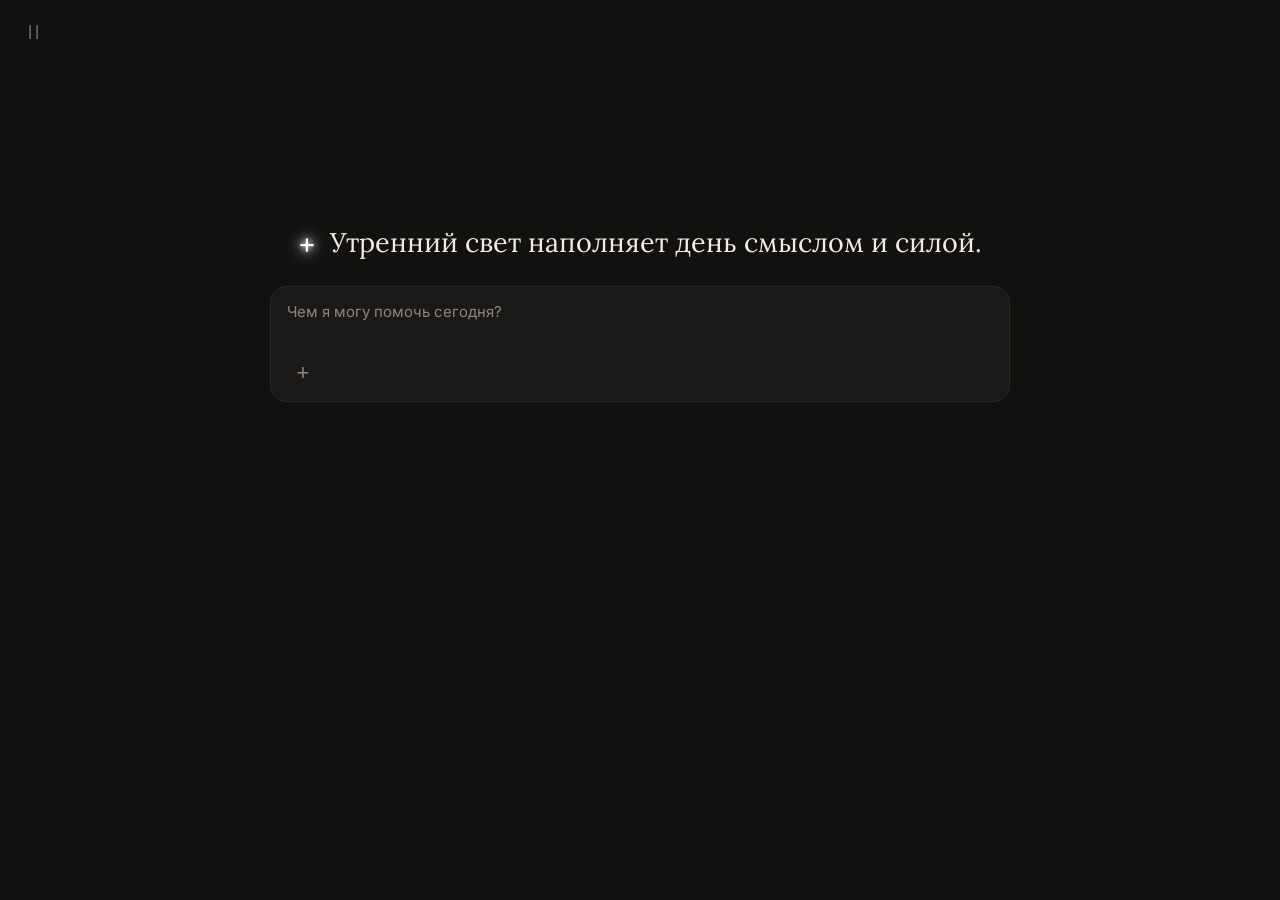
==== commit 9a88a570: "Update index.html" ====
--- a/new/index.html
+++ b/new/index.html
@@ -1,1008 +1,796 @@
 <!DOCTYPE html>
 <html lang="ru">
 <head>
-  <meta charset="UTF-8" />
-  <meta name="viewport" content="width=device-width, initial-scale=1.0" />
-  <title>Новый чат</title>
-  <link id="dynamicFavicon" rel="icon" type="image/png" />
-  <link rel="preconnect" href="https://fonts.googleapis.com">
-  <link rel="preconnect" href="https://fonts.gstatic.com" crossorigin>
-  <link href="https://fonts.googleapis.com/css2?family=Inter:wght@300;400;500;600&family=Lora:ital,wght@0,400;0,500;1,400&display=swap" rel="stylesheet">
-  <style>
-    :root {
-      /* Уникальная глубокая тёплая тёмная тема */
-      --bg-main: #151412;
-      --bg-sidebar: #100F0E;
-      --bg-input: #1E1C1A;
-      --bg-hover: #272421;
-      --bg-msg-user: #24221F;
-      --border-subtle: #2B2824;
-      --border-focus: #423D37;
-      --text-primary: #ECE9E2;
-      --text-secondary: #8F8A81;
-      --send-btn-bg: #F5F3EE;
-      --send-btn-color: #141312;
-    }
-
-    /* Более глубокая тёплая светло-серая тема */
-    body.light-theme {
-      --bg-main: #C7C3BC;
-      --bg-sidebar: #BCB8B0;
-      --bg-input: #D4D0C9;
-      --bg-hover: #B1ACA4;
-      --bg-msg-user: #B8B3AB;
-      --border-subtle: #A8A39B;
-      --border-focus: #8A857E;
-      --text-primary: #1F1E1C;
-      --text-secondary: #54504A;
-      --send-btn-bg: #F5F3EE;
-      --send-btn-color: #1A1917;
-    }
-
-    * {
-      box-sizing: border-box;
-      margin: 0;
-      padding: 0;
-    }
-
-    body {
-      background-color: var(--bg-main);
-      color: var(--text-primary);
-      font-family: 'Inter', -apple-system, BlinkMacSystemFont, sans-serif;
-      height: 100vh;
-      overflow: hidden;
-      display: flex;
-      position: relative;
-      transition: background-color 0.25s ease, color 0.25s ease;
-    }
-
-    /* Кнопка-символ "l l" без выделения и с уменьшенным на ~20% межсимвольным интервалом */
-    .sidebar-trigger {
-      position: fixed;
-      top: 16px;
-      left: 16px;
-      width: 34px;
-      height: 32px;
-      display: flex;
-      align-items: center;
-      justify-content: center;
-      cursor: pointer;
-      z-index: 100;
-      color: var(--text-secondary);
-      font-size: 18px;
-      font-weight: 300;
-      letter-spacing: -0.04em;
-      user-select: none;
-      background: transparent !important;
-      border: none !important;
-      outline: none !important;
-      box-shadow: none !important;
-      -webkit-tap-highlight-color: transparent;
-      transition: color 0.2s ease;
-    }
-
-    .sidebar-trigger:hover,
-    .sidebar-trigger:active,
-    .sidebar-trigger:focus,
-    .sidebar-trigger.pinned {
-      background: transparent !important;
-      box-shadow: none !important;
-      color: var(--text-primary);
-    }
-
-    .hover-edge-zone {
-      position: fixed;
-      top: 0;
-      left: 0;
-      width: 16px;
-      height: 100vh;
-      z-index: 90;
-    }
-
-    /* Выдвижная боковая панель без тени, только тонкая полосочка справа */
-    .sidebar {
-      position: fixed;
-      top: 0;
-      left: 0;
-      width: 240px;
-      height: 100vh;
-      background-color: var(--bg-sidebar);
-      border-right: 1px solid var(--border-subtle);
-      padding: 18px 14px 14px 14px;
-      display: flex;
-      flex-direction: column;
-      transform: translateX(-100%);
-      transition: transform 0.26s cubic-bezier(0.22, 1, 0.36, 1), background-color 0.25s ease, border-color 0.25s ease;
-      z-index: 95;
-      box-shadow: none !important;
-    }
-
-    .sidebar.resizing {
-      transition: none !important;
-      user-select: none;
-    }
-
-    .sidebar.open {
-      transform: translateX(0);
-    }
-
-    /* Полоса для изменения ширины зафиксированной панели */
-    .sidebar-resizer {
-      position: absolute;
-      top: 0;
-      right: -3px;
-      width: 6px;
-      height: 100%;
-      cursor: ew-resize;
-      display: none;
-      z-index: 105;
-    }
-
-    body.sidebar-pinned .sidebar-resizer {
-      display: block;
-    }
-
-    .sidebar-header {
-      display: flex;
-      align-items: center;
-      padding-left: 42px;
-      height: 28px;
-      margin-bottom: 18px;
-      overflow: hidden;
-    }
-
-    .brand-title {
-      font-family: 'Lora', Georgia, serif;
-      font-size: 19px;
-      font-weight: 500;
-      letter-spacing: 0.02em;
-      color: var(--text-primary);
-      white-space: nowrap;
-    }
-
-    /* Кнопка "Новый чат" с прозрачной окантовкой */
-    .new-chat-btn {
-      display: flex;
-      align-items: center;
-      gap: 10px;
-      width: 100%;
-      padding: 9px 12px;
-      background: transparent;
-      border: 1px solid transparent;
-      border-radius: 8px;
-      color: var(--text-primary);
-      font-size: 13.5px;
-      cursor: pointer;
-      white-space: nowrap;
-      overflow: hidden;
-      transition: background-color 0.15s ease;
-    }
-
-    .new-chat-btn:hover {
-      background-color: var(--bg-hover);
-    }
-
-    /* Нижний футер панели с миниатюрной кнопкой темы в правом нижнем углу */
-    .sidebar-footer {
-      margin-top: auto;
-      display: flex;
-      justify-content: flex-end;
-      align-items: center;
-      padding-top: 12px;
-    }
-
-    .theme-toggle-btn {
-      width: 28px;
-      height: 28px;
-      border-radius: 7px;
-      background: transparent;
-      border: 1px solid transparent;
-      color: var(--text-secondary);
-      display: flex;
-      align-items: center;
-      justify-content: center;
-      cursor: pointer;
-      transition: background-color 0.15s ease, color 0.15s ease;
-    }
-
-    .theme-toggle-btn:hover {
-      background-color: var(--bg-hover);
-      color: var(--text-primary);
-    }
-
-    .theme-toggle-btn svg {
-      width: 15px;
-      height: 15px;
-      stroke: currentColor;
-      fill: none;
-      stroke-width: 1.8;
-      stroke-linecap: round;
-      stroke-linejoin: round;
-    }
-
-    /* Основная рабочая область: строка ввода приподнята как на референсе (около 32vh сверху) */
-    .main-container {
-      flex: 1;
-      display: flex;
-      flex-direction: column;
-      align-items: center;
-      justify-content: flex-start;
-      padding: 31vh 24px 24px 24px;
-      transition: margin-left 0.26s cubic-bezier(0.22, 1, 0.36, 1), padding-top 0.25s ease;
-      width: 100%;
-      height: 100vh;
-    }
-
-    .main-container.resizing {
-      transition: none !important;
-    }
-
-    .center-wrapper {
-      width: 100%;
-      max-width: 720px;
-      display: flex;
-      flex-direction: column;
-      align-items: center;
-      transition: all 0.25s ease;
-    }
-
-    /* Режим активного чата (когда сообщение отправлено) */
-    .main-container.chat-started {
-      justify-content: flex-end;
-      padding-top: 56px;
-      padding-bottom: 18px;
-    }
-
-    .main-container.chat-started .center-wrapper {
-      height: 100%;
-      justify-content: space-between;
-    }
-
-    /* Блок приветствия */
-    .greeting-box {
-      display: flex;
-      align-items: center;
-      justify-content: center;
-      gap: 14px;
-      margin-bottom: 24px;
-      text-align: center;
-    }
-
-    /* Неоновый белый "+" */
-    .neon-plus {
-      font-size: 28px;
-      font-weight: 400;
-      color: #FFFFFF;
-      line-height: 1;
-      user-select: none;
-      text-shadow:
-        0 0 6px rgba(255, 255, 255, 1),
-        0 0 14px rgba(255, 255, 255, 0.9),
-        0 0 26px rgba(255, 255, 255, 0.75);
-      animation: pulseGlow 3.2s infinite alternate ease-in-out;
-    }
-
-    body.light-theme .neon-plus {
-      text-shadow:
-        0 0 4px rgba(255, 255, 255, 1),
-        0 0 12px rgba(255, 255, 255, 0.95),
-        0 0 22px rgba(160, 155, 148, 0.85);
-    }
-
-    @keyframes pulseGlow {
-      from {
-        text-shadow:
-          0 0 5px rgba(255, 255, 255, 0.9),
-          0 0 12px rgba(255, 255, 255, 0.75),
-          0 0 22px rgba(255, 255, 255, 0.5);
-      }
-      to {
-        text-shadow:
-          0 0 8px rgba(255, 255, 255, 1),
-          0 0 18px rgba(255, 255, 255, 0.95),
-          0 0 32px rgba(255, 255, 255, 0.75);
-      }
-    }
-
-    .greeting-text {
-      font-family: 'Lora', Georgia, serif;
-      font-size: 27px;
-      font-weight: 400;
-      color: var(--text-primary);
-      letter-spacing: -0.01em;
-      line-height: 1.3;
-    }
-
-    /* Область сообщений */
-    .messages-area {
-      display: none;
-      width: 100%;
-      flex: 1;
-      flex-direction: column;
-      gap: 18px;
-      margin-bottom: 16px;
-      overflow-y: auto;
-      padding-right: 6px;
-    }
-
-    .messages-area.active {
-      display: flex;
-    }
-
-    .msg {
-      padding: 12px 16px;
-      border-radius: 12px;
-      font-size: 14.5px;
-      line-height: 1.6;
-      max-width: 85%;
-      white-space: pre-wrap;
-    }
-
-    .msg.user {
-      align-self: flex-end;
-      background-color: var(--bg-msg-user);
-      color: var(--text-primary);
-    }
-
-    /* Прозрачный баббл без рамки для ответов Ксенона */
-    .msg.ai {
-      align-self: flex-start;
-      background: transparent;
-      border: none;
-      padding: 6px 4px;
-      color: var(--text-primary);
-      max-width: 92%;
-    }
-
-    /* Поле ввода */
-    .prompt-container {
-      width: 100%;
-      background-color: var(--bg-input);
-      border: 1px solid var(--border-subtle);
-      border-radius: 16px;
-      padding: 14px 14px 12px 16px;
-      display: flex;
-      flex-direction: column;
-      gap: 12px;
-      transition: border-color 0.2s ease, background-color 0.25s ease, padding 0.2s ease;
-    }
-
-    .prompt-container:focus-within {
-      border-color: var(--border-focus);
-    }
-
-    /* Компактный вид поля ввода внизу экрана после отправки сообщения */
-    .main-container.chat-started .prompt-container {
-      flex-direction: row;
-      flex-wrap: wrap;
-      align-items: center;
-      padding: 8px 10px 8px 10px;
-      border-radius: 14px;
-      gap: 8px;
-    }
-
-    .attached-files {
-      display: none;
-      flex-wrap: wrap;
-      gap: 8px;
-      width: 100%;
-    }
-
-    .attached-files.has-files {
-      display: flex;
-    }
-
-    .file-chip {
-      display: inline-flex;
-      align-items: center;
-      gap: 6px;
-      background-color: var(--bg-hover);
-      border: 1px solid var(--border-subtle);
-      color: var(--text-primary);
-      font-size: 12px;
-      padding: 4px 10px;
-      border-radius: 8px;
-    }
-
-    .file-chip button {
-      background: none;
-      border: none;
-      color: var(--text-secondary);
-      cursor: pointer;
-      font-size: 14px;
-      line-height: 1;
-    }
-
-    .prompt-textarea {
-      width: 100%;
-      background: transparent;
-      border: none;
-      outline: none;
-      color: var(--text-primary);
-      font-family: 'Inter', sans-serif;
-      font-size: 15px;
-      line-height: 1.5;
-      resize: none;
-      min-height: 44px;
-      max-height: 200px;
-    }
-
-    .main-container.chat-started .prompt-textarea {
-      flex: 1;
-      width: auto;
-      min-height: 24px;
-      max-height: 140px;
-      order: 2;
-      padding: 4px 2px;
-    }
-
-    .prompt-textarea::placeholder {
-      color: var(--text-secondary);
-    }
-
-    .prompt-bottom-bar {
-      display: flex;
-      align-items: center;
-      justify-content: space-between;
-      width: 100%;
-    }
-
-    .main-container.chat-started .prompt-bottom-bar {
-      display: contents;
-    }
-
-    .attach-btn {
-      width: 32px;
-      height: 32px;
-      border-radius: 8px;
-      background: transparent;
-      border: none;
-      color: var(--text-secondary);
-      font-size: 22px;
-      font-weight: 300;
-      display: flex;
-      align-items: center;
-      justify-content: center;
-      cursor: pointer;
-      flex-shrink: 0;
-      transition: background-color 0.15s ease, color 0.15s ease;
-    }
-
-    .main-container.chat-started .attach-btn {
-      order: 1;
-    }
-
-    .attach-btn:hover {
-      background-color: var(--bg-hover);
-      color: var(--text-primary);
-    }
-
-    /* Кнопка отправки "^" — скрыта, пока в поле нет символов */
-    .send-btn {
-      width: 32px;
-      height: 32px;
-      border-radius: 8px;
-      background-color: var(--send-btn-bg);
-      border: none;
-      color: var(--send-btn-color);
-      font-family: 'Inter', sans-serif;
-      font-size: 18px;
-      font-weight: 600;
-      display: flex;
-      align-items: center;
-      justify-content: center;
-      cursor: pointer;
-      padding-top: 4px;
-      flex-shrink: 0;
-      margin-left: auto;
-      opacity: 0;
-      visibility: hidden;
-      transform: scale(0.88);
-      transition: opacity 0.15s ease, transform 0.15s ease, visibility 0.15s ease;
-    }
-
-    .send-btn.visible {
-      opacity: 1;
-      visibility: visible;
-      transform: scale(1);
-    }
-
-    .main-container.chat-started .send-btn {
-      order: 3;
-      margin-left: 0;
-    }
-
-    .send-btn:active {
-      transform: scale(0.94);
-    }
-
-    @media (max-width: 640px) {
-      .greeting-text {
-        font-size: 21px;
-      }
-      .main-container {
-        padding-top: 25vh;
-        margin-left: 0 !important;
-      }
-    }
-  </style>
+<meta charset="UTF-8">
+<meta name="viewport" content="width=device-width, initial-scale=1.0">
+<title>Новый чат</title>
+<link id="fav1" rel="shortcut icon" type="image/png">
+<link id="fav2" rel="icon" type="image/png">
+<link href="https://fonts.googleapis.com/css2?family=Inter:wght@300;400;500;600&family=Lora:wght@400;500&display=swap" rel="stylesheet">
+<script>
+(function(){
+  var c = document.createElement('canvas');
+  c.width = 16; c.height = 16;
+  var ctx = c.getContext('2d');
+  ctx.fillStyle = '#E8EAED';
+  ctx.fillRect(7, 3, 2, 10);
+  ctx.fillRect(3, 7, 10, 2);
+  var url = c.toDataURL('image/png');
+  document.getElementById('fav1').href = url;
+  document.getElementById('fav2').href = url;
+})();
+</script>
+<style>
+:root {
+  /* Тёмная тема: глубокий тёплый нуар (мокрый базальт и обсидиан) */
+  --bg: #121110;
+  --sb: #0D0C0B;
+  --inp: #1A1917;
+  --hov: #242220;
+  --umsg: #22201E;
+  --brd: #292724;
+  --fbrd: #3E3B36;
+  --txt: #F0EDE6;
+  --sub: #8A867E;
+  --sbg: #F0EDE6;
+  --scol: #121110;
+}
+
+body.light {
+  /* Светлая тема: тёплый нуар (тёплый алебастр и дымчатый туман, на 50% светлее) */
+  --bg: #EAE8E4;
+  --sb: #E0DDD7;
+  --inp: #F4F3F0;
+  --hov: #D5D1C9;
+  --umsg: #DCD8D0;
+  --brd: #CFCBC2;
+  --fbrd: #B5B0A5;
+  --txt: #1A1917;
+  --sub: #6B675E;
+  --sbg: #1A1917;
+  --scol: #F4F3F0;
+}
+
+* {
+  box-sizing: border-box;
+  margin: 0;
+  padding: 0;
+}
+
+body {
+  background: var(--bg);
+  color: var(--txt);
+  font-family: 'Inter', -apple-system, BlinkMacSystemFont, sans-serif;
+  height: 100vh;
+  overflow: hidden;
+  display: flex;
+  transition: background 0.2s ease, color 0.2s ease;
+}
+
+body.resizing {
+  user-select: none;
+  cursor: col-resize;
+}
+
+/* Кликабельная область символа l l в левом верхнем углу */
+.trig {
+  position: fixed;
+  top: 16px;
+  left: 16px;
+  width: 34px;
+  height: 32px;
+  display: flex;
+  align-items: center;
+  justify-content: center;
+  cursor: pointer;
+  z-index: 100;
+  color: var(--sub);
+  font-size: 19px;
+  font-weight: 300;
+  letter-spacing: -0.04em;
+  user-select: none;
+  background: transparent !important;
+  border: none !important;
+  outline: none !important;
+  box-shadow: none !important;
+}
+
+.trig:hover,
+.trig:active,
+.trig:focus,
+.trig.pin {
+  background: transparent !important;
+  border: none !important;
+  outline: none !important;
+  box-shadow: none !important;
+  color: var(--sub);
+}
+
+/* Выдвижная боковая панель без тени, только тонкая линия справа */
+.sb {
+  position: fixed;
+  top: 0;
+  left: 0;
+  width: 240px;
+  height: 100vh;
+  background: var(--sb);
+  border-right: 1px solid var(--brd);
+  box-shadow: none !important;
+  padding: 18px 14px 14px;
+  display: flex;
+  flex-direction: column;
+  transform: translateX(-100%);
+  transition: transform 0.25s cubic-bezier(0.22, 1, 0.36, 1), background 0.2s ease, border-color 0.2s ease;
+  z-index: 95;
+}
+
+.sb.no-trans {
+  transition: none !important;
+}
+
+.sb.open {
+  transform: translateX(0);
+}
+
+.resizer {
+  display: none;
+  position: absolute;
+  top: 0;
+  right: -4px;
+  width: 8px;
+  height: 100%;
+  cursor: col-resize;
+  z-index: 105;
+}
+
+body.pinned .resizer {
+  display: block;
+}
+
+.sb-head {
+  display: flex;
+  align-items: center;
+  padding-left: 44px;
+  height: 28px;
+  margin-bottom: 18px;
+  overflow: hidden;
+  white-space: nowrap;
+}
+
+.brand {
+  font-family: 'Lora', Georgia, serif;
+  font-size: 19px;
+  font-weight: 500;
+  color: var(--txt);
+}
+
+.new-btn {
+  display: flex;
+  align-items: center;
+  gap: 10px;
+  width: 100%;
+  padding: 9px 12px;
+  background: transparent;
+  border: 1px solid transparent;
+  border-radius: 8px;
+  color: var(--txt);
+  font-size: 13.5px;
+  cursor: pointer;
+  transition: background 0.15s ease;
+  overflow: hidden;
+  white-space: nowrap;
+}
+
+.new-btn:hover {
+  background: var(--hov);
+}
+
+.sb-foot {
+  margin-top: auto;
+  display: flex;
+  justify-content: flex-end;
+}
+
+.thm-btn {
+  width: 28px;
+  height: 28px;
+  border-radius: 7px;
+  background: transparent;
+  border: none;
+  color: var(--sub);
+  display: flex;
+  align-items: center;
+  justify-content: center;
+  cursor: pointer;
+  transition: background 0.15s ease, color 0.15s ease;
+}
+
+.thm-btn:hover {
+  background: var(--hov);
+  color: var(--txt);
+}
+
+.thm-btn svg {
+  width: 15px;
+  height: 15px;
+  stroke: currentColor;
+  fill: none;
+  stroke-width: 1.8;
+  stroke-linecap: round;
+  stroke-linejoin: round;
+}
+
+/* Основная рабочая область */
+.main {
+  flex: 1;
+  display: flex;
+  flex-direction: column;
+  align-items: center;
+  justify-content: flex-start;
+  padding: 25vh 24px 24px;
+  transition: margin-left 0.25s cubic-bezier(0.22, 1, 0.36, 1);
+  width: 100%;
+  height: 100vh;
+}
+
+.main.no-trans {
+  transition: none !important;
+}
+
+.wrap {
+  width: 100%;
+  max-width: 740px;
+  display: flex;
+  flex-direction: column;
+  align-items: center;
+}
+
+/* Режим активного чата (строка ввода опускается вниз и компактируется) */
+.main.started {
+  justify-content: flex-end;
+  padding-top: 54px;
+  padding-bottom: 18px;
+}
+
+.main.started .wrap {
+  height: 100%;
+  justify-content: space-between;
+}
+
+/* Приветствие */
+.greet {
+  display: flex;
+  align-items: center;
+  justify-content: center;
+  gap: 14px;
+  margin-bottom: 26px;
+  text-align: center;
+}
+
+.plus-neon {
+  font-size: 28px;
+  color: #FFFFFF;
+  line-height: 1;
+  user-select: none;
+  text-shadow:
+    0 0 6px #FFFFFF,
+    0 0 14px rgba(255, 255, 255, 0.9),
+    0 0 26px rgba(255, 255, 255, 0.7);
+}
+
+body.light .plus-neon {
+  text-shadow:
+    0 0 3px #FFFFFF,
+    0 0 10px #FFFFFF,
+    0 0 18px rgba(130, 125, 115, 0.75);
+}
+
+.greet-txt {
+  font-family: 'Lora', Georgia, serif;
+  font-size: 27px;
+  font-weight: 400;
+  color: var(--txt);
+  line-height: 1.3;
+}
+
+/* Сообщения */
+.msgs {
+  display: none;
+  width: 100%;
+  flex: 1;
+  flex-direction: column;
+  gap: 16px;
+  margin-bottom: 14px;
+  overflow-y: auto;
+  padding-right: 6px;
+}
+
+.msgs.active {
+  display: flex;
+}
+
+.msg {
+  font-size: 14.5px;
+  line-height: 1.6;
+  max-width: 85%;
+  white-space: pre-wrap;
+}
+
+.msg.user {
+  align-self: flex-end;
+  background: var(--umsg);
+  padding: 10px 15px;
+  border-radius: 12px;
+}
+
+.msg.ai {
+  align-self: flex-start;
+  background: transparent;
+  border: none;
+  padding: 4px 2px;
+  color: var(--txt);
+}
+
+.char-fade {
+  display: inline;
+  animation: charReveal 0.16s ease-out forwards;
+}
+
+@keyframes charReveal {
+  from {
+    opacity: 0;
+  }
+  to {
+    opacity: 1;
+  }
+}
+
+/* Поле ввода */
+.pbox {
+  width: 100%;
+  background: var(--inp);
+  border: 1px solid var(--brd);
+  border-radius: 16px;
+  padding: 14px 14px 12px 16px;
+  display: flex;
+  flex-direction: column;
+  gap: 12px;
+  transition: border-color 0.2s ease, background 0.2s ease;
+}
+
+.pbox:focus-within {
+  border-color: var(--fbrd);
+}
+
+.main.started .pbox {
+  flex-direction: row;
+  flex-wrap: wrap;
+  align-items: center;
+  padding: 8px 10px;
+  border-radius: 14px;
+  gap: 8px;
+}
+
+.files {
+  display: none;
+  flex-wrap: wrap;
+  gap: 8px;
+  width: 100%;
+}
+
+.files.show {
+  display: flex;
+}
+
+.chip {
+  display: inline-flex;
+  align-items: center;
+  gap: 6px;
+  background: var(--hov);
+  border: 1px solid var(--brd);
+  font-size: 12px;
+  padding: 4px 10px;
+  border-radius: 8px;
+}
+
+.chip button {
+  background: none;
+  border: none;
+  color: var(--sub);
+  cursor: pointer;
+  font-size: 14px;
+}
+
+textarea {
+  width: 100%;
+  background: transparent;
+  border: none;
+  outline: none;
+  color: var(--txt);
+  font-family: 'Inter', sans-serif;
+  font-size: 15px;
+  line-height: 1.5;
+  resize: none;
+  min-height: 44px;
+  max-height: 200px;
+}
+
+.main.started textarea {
+  flex: 1;
+  width: auto;
+  min-height: 24px;
+  max-height: 140px;
+  order: 2;
+  padding: 4px 2px;
+}
+
+textarea::placeholder {
+  color: var(--sub);
+}
+
+.pbar {
+  display: flex;
+  align-items: center;
+  justify-content: space-between;
+  width: 100%;
+}
+
+.main.started .pbar {
+  display: contents;
+}
+
+.att-btn {
+  width: 32px;
+  height: 32px;
+  border-radius: 8px;
+  background: transparent;
+  border: none;
+  color: var(--sub);
+  font-size: 22px;
+  font-weight: 300;
+  display: flex;
+  align-items: center;
+  justify-content: center;
+  cursor: pointer;
+  flex-shrink: 0;
+  transition: background 0.15s ease, color 0.15s ease;
+}
+
+.main.started .att-btn {
+  order: 1;
+}
+
+.att-btn:hover {
+  background: var(--hov);
+  color: var(--txt);
+}
+
+.snd-btn {
+  width: 32px;
+  height: 32px;
+  border-radius: 8px;
+  background: var(--sbg);
+  border: none;
+  color: var(--scol);
+  font-size: 18px;
+  font-weight: 600;
+  display: none;
+  align-items: center;
+  justify-content: center;
+  cursor: pointer;
+  padding-top: 4px;
+  flex-shrink: 0;
+  margin-left: auto;
+}
+
+.snd-btn.vis {
+  display: flex;
+}
+
+.main.started .snd-btn {
+  order: 3;
+  margin-left: 0;
+}
+
+@media (max-width: 640px) {
+  .greet-txt {
+    font-size: 21px;
+  }
+  .main {
+    padding-top: 18vh;
+  }
+}
+</style>
 </head>
 <body>
 
-  <div class="hover-edge-zone" id="hoverEdge"></div>
-  <div class="sidebar-trigger" id="sidebarTrigger" title="Меню">l l</div>
-
-  <aside class="sidebar" id="sidebar">
-    <div class="sidebar-resizer" id="sidebarResizer"></div>
-
-    <div class="sidebar-header">
-      <span class="brand-title">Ксенон</span>
+<div class="trig" id="trig">l l</div>
+
+<aside class="sb" id="sb">
+  <div class="resizer" id="resizer"></div>
+  <div class="sb-head"><span class="brand">Ксенон</span></div>
+  <button class="new-btn" id="newBtn"><span>+</span><span>Новый чат</span></button>
+  <div class="sb-foot">
+    <button class="thm-btn" id="thmBtn" title="Сменить тему">
+      <svg id="iSun" viewBox="0 0 24 24">
+        <circle cx="12" cy="12" r="4"/>
+        <path d="M12 2v2M12 20v2M4.93 4.93l1.41 1.41M17.66 17.66l1.41 1.41M2 12h2M20 12h2M6.34 17.66l-1.41 1.41M19.07 4.93l-1.41 1.41"/>
+      </svg>
+      <svg id="iMoon" viewBox="0 0 24 24" style="display:none">
+        <path d="M12 3a6 6 0 0 0 9 9 9 9 0 1 1-9-9Z"/>
+      </svg>
+    </button>
+  </div>
+</aside>
+
+<main class="main" id="main">
+  <div class="wrap">
+    <div class="greet" id="greetBox">
+      <span class="plus-neon">+</span>
+      <h1 class="greet-txt" id="greetTxt"></h1>
     </div>
-
-    <button class="new-chat-btn" id="newChatBtn">
-      <span>+</span>
-      <span>Новый чат</span>
-    </button>
-
-    <div class="sidebar-footer">
-      <button class="theme-toggle-btn" id="themeToggleBtn" title="Сменить тему">
-        <svg id="iconSun" viewBox="0 0 24 24">
-          <circle cx="12" cy="12" r="4"></circle>
-          <path d="M12 2v2M12 20v2M4.93 4.93l1.41 1.41M17.66 17.66l1.41 1.41M2 12h2M20 12h2M6.34 17.66l-1.41 1.41M19.07 4.93l-1.41 1.41"></path>
-        </svg>
-        <svg id="iconMoon" viewBox="0 0 24 24" style="display: none;">
-          <path d="M12 3a6 6 0 0 0 9 9 9 9 0 1 1-9-9Z"></path>
-        </svg>
-      </button>
+    <div class="msgs" id="msgs"></div>
+    <div class="pbox">
+      <div class="files" id="filesBox"></div>
+      <textarea id="inp" placeholder="Чем я могу помочь сегодня?" rows="1"></textarea>
+      <div class="pbar">
+        <input type="file" id="fInp" multiple hidden>
+        <button type="button" class="att-btn" id="attBtn">+</button>
+        <button type="button" class="snd-btn" id="sndBtn">^</button>
+      </div>
     </div>
-  </aside>
-
-  <main class="main-container" id="mainContainer">
-    <div class="center-wrapper">
-
-      <div class="greeting-box" id="greetingBox">
-        <span class="neon-plus">+</span>
-        <h1 class="greeting-text" id="greetingText"></h1>
-      </div>
-
-      <div class="messages-area" id="messagesArea"></div>
-
-      <div class="prompt-container" id="promptContainer">
-        <div class="attached-files" id="attachedFiles"></div>
-
-        <textarea
-          class="prompt-textarea"
-          id="promptInput"
-          placeholder="Чем я могу помочь сегодня?"
-          rows="1"
-        ></textarea>
-
-        <div class="prompt-bottom-bar">
-          <input type="file" id="fileInput" multiple hidden />
-          <button type="button" class="attach-btn" id="attachBtn" title="Прикрепить файлы">+</button>
-          <button type="button" class="send-btn" id="sendBtn" title="Отправить">^</button>
-        </div>
-      </div>
-
-    </div>
-  </main>
-
-  <script>
-    // 1. Попиксельная отрисовка точного логотипа вкладки (жирный небольшой угловатый + строго по центру)
-    (function buildExactFavicon() {
-      const canvas = document.createElement('canvas');
-      canvas.width = 16;
-      canvas.height = 16;
-      const ctx = canvas.getContext('2d');
-      ctx.clearRect(0, 0, 16, 16);
-      ctx.fillStyle = '#E8EAED';
-      // Вертикальная и горизонтальная перекладины 2x10 px строго по центру 16x16
-      ctx.fillRect(7, 3, 2, 10);
-      ctx.fillRect(3, 7, 10, 2);
-      const link = document.getElementById('dynamicFavicon');
-      if (link) {
-        link.href = canvas.toDataURL('image/png');
-      }
-    })();
-
-    // 2. Случайные приветствия по часам
-    const greetingsByHour = {
-      0: [
-        "Полночь открывает чистый лист для идей.",
-        "С новым днем и ясными мыслями!",
-        "В звездной тишине так легко сосредоточиться."
-      ],
-      1: [
-        "Ночной покой помогает поймать нужный ритм.",
-        "Время глубокого фокуса и смелых решений.",
-        "Тишина вокруг создана для твоих планов."
-      ],
-      2: [
-        "В два часа ночи рождаются лучшие строки.",
-        "Ночь бережет твое вдохновение для дела.",
-        "Пусть тихий свет экрана ведет к цели."
-      ],
-      3: [
-        "Самый спокойный час для важных задач.",
-        "Мир замер, чтобы ничто не отвлекало.",
-        "Ночная прохлада освежает ход мыслей."
-      ],
-      4: [
-        "Предрассветная тишина заряжает на результат.",
-        "На пороге рассвета рождаются точные шаги.",
-        "Небеса светлеют, открывая путь новым идеям."
-      ],
-      5: [
-        "Первые лучи солнца будит жажду творить!",
-        "С рассветом приходит свежая энергия для дел.",
-        "Утро начинается с твоего уверенного старта."
-      ],
-      6: [
-        "Доброе утро и легкого входа в ритм!",
-        "Свежесть раннего утра зовет к новым свершениям.",
-        "Пусть этот рассвет подарит ясный взгляд на задачи."
-      ],
-      7: [
-        "Утренний свет наполняет день смыслом и силой.",
-        "Прекрасный час, чтобы наметить главные цели.",
-        "Доброе утро, время воплощать задуманное!"
-      ],
-      8: [
-        "Утренний ветер приносит свежие решения.",
-        "Бодрого утра и красивого рабочего темпа!",
-        "День набирает высоту — самое время действовать."
-      ],
-      9: [
-        "Пусть утренняя ясность поможет в каждом шаге.",
-        "Доброе утро и вдохновения на весь день!",
-        "Солнце зовет смело браться за интересные проекты."
-      ],
-      10: [
-        "Утро в расцвете — лови волну продуктивности!",
-        "Пусть дела складываются легко и гармонично.",
-        "Отличный час для смелых творческих шагов."
-      ],
-      11: [
-        "Светлое настроение помогает решать любые задачи.",
-        "Утро плавно перетекает в уверенный рабочий поток.",
-        "Лови вдохновение и энергию этого часа!"
-      ],
-      12: [
-        "Солнце в зените — время ярких результатов!",
-        "Полдень дарит ясность и силы для новых высот.",
-        "Добрый день и гармоничного рабочего настроя!"
-      ],
-      13: [
-        "Пусть этот дневной час принесет легкие решения.",
-        "Самое сердце дня зовет двигаться вперед.",
-        "Теплого привета и свежего взгляда на дела!"
-      ],
-      14: [
-        "Спокойное течение дня помогает держать фокус.",
-        "Добрый день, полный интересных открытий!",
-        "Пусть удача сопровождает каждую твою идею."
-      ],
-      15: [
-        "День сияет красками твоих новых побед.",
-        "Душевного равновесия и точности в работе!",
-        "Светлый час для воплощения главных планов."
-      ],
-      16: [
-        "Золотые лучи дня вдохновляют на финальный рывок.",
-        "Пусть все задуманное обретает четкую форму.",
-        "Уютного и продуктивного продолжения дня!"
-      ],
-      17: [
-        "Предвечерний свет настраивает на вдумчивый труд.",
-        "Отличный момент, чтобы красиво оформить идеи.",
-        "Мягкий ритм конца дня помогает довести дело до идеала."
-      ],
-      18: [
-        "Добрый вечер и вдохновения в красках заката!",
-        "Сумерки приносят спокойствие и глубину мыслей.",
-        "Вечер открывает время для неспешных задач."
-      ],
-      19: [
-        "Вечерние огни зажигают искру новых замыслов.",
-        "Добрый вечер — пора творить без суеты!",
-        "Уютная атмосфера помогает сосредоточиться на главном."
-      ],
-      20: [
-        "Вечерняя прохлада освежает взгляд на проекты.",
-        "Привет под первые звезды — самое время для идей.",
-        "Пусть этот тихий вечер подарит ясность ума."
-      ],
-      21: [
-        "Добрый вечер, время спокойного и глубокого фокуса!",
-        "В тихом свете луны легко рождаются решения.",
-        "Вечерняя тишина бережет твою концентрацию."
-      ],
-      22: [
-        "Поздний вечер располагает к вдумчивой работе.",
-        "Теплый свет лампы помогает навести порядок в мыслях.",
-        "Доброго вечера и вдохновения для важных строк!"
-      ],
-      23: [
-        "На исходе суток рождаются самые точные идеи.",
-        "Звездный час для тех, кто увлечен своим делом.",
-        "Тихий привет в завершении дня — я готов помочь!"
-      ]
+  </div>
+</main>
+
+<script>
+const G = {
+  0: ["Полночь открывает чистый лист для идей.", "С новым днем и ясными мыслями!", "В звездной тишине так легко сосредоточиться."],
+  1: ["Ночной покой помогает поймать нужный ритм.", "Время глубокого фокуса и смелых решений.", "Тишина вокруг создана для твоих планов."],
+  2: ["В два часа ночи рождаются лучшие строки.", "Ночь бережет твое вдохновение для дела.", "Пусть тихий свет экрана ведет к цели."],
+  3: ["Самый спокойный час для важных задач.", "Мир замер, чтобы ничто не отвлекало.", "Ночная прохлада освежает ход мыслей."],
+  4: ["Предрассветная тишина заряжает на результат.", "На пороге рассвета рождаются точные шаги.", "Небеса светлеют, открывая путь новым идеям."],
+  5: ["Первые лучи солнца будит жажду творить!", "С рассветом приходит свежая энергия для дел.", "Утро начинается с твоего уверенного старта."],
+  6: ["Доброе утро и легкого входа в ритм!", "Свежесть раннего утра зовет к новым свершениям.", "Пусть этот рассвет подарит ясный взгляд на задачи."],
+  7: ["Утренний свет наполняет день смыслом и силой.", "Прекрасный час, чтобы наметить главные цели.", "Доброе утро, время воплощать задуманное!"],
+  8: ["Утренний ветер приносит свежие решения.", "Бодрого утра и красивого рабочего темпа!", "День набирает высоту — самое время действовать."],
+  9: ["Пусть утренняя ясность поможет в каждом шаге.", "Доброе утро и вдохновения на весь день!", "Солнце зовет смело браться за интересные проекты."],
+  10: ["Утро в расцвете — лови волну продуктивности!", "Пусть дела складываются легко и гармонично.", "Отличный час для смелых творческих шагов."],
+  11: ["Светлое настроение помогает решать любые задачи.", "Утро плавно перетекает в уверенный рабочий поток.", "Лови вдохновение и энергию этого часа!"],
+  12: ["Солнце в зените — время ярких результатов!", "Полдень дарит ясность и силы для новых высот.", "Добрый день и гармоничного рабочего настроя!"],
+  13: ["Пусть этот дневной час принесет легкие решения.", "Самое сердце дня зовет двигаться вперед.", "Теплого привета и свежего взгляда на дела!"],
+  14: ["Спокойное течение дня помогает держать фокус.", "Добрый день, полный интересных открытий!", "Пусть удача сопровождает каждую твою идею."],
+  15: ["День сияет красками твоих новых побед.", "Душевного равновесия и точности в работе!", "Светлый час для воплощения главных планов."],
+  16: ["Золотые лучи дня вдохновляют на финальный рывок.", "Пусть все задуманное обретает четкую форму.", "Уютного и продуктивного продолжения дня!"],
+  17: ["Предвечерний свет настраивает на вдумчивый труд.", "Отличный момент, чтобы красиво оформить идеи.", "Мягкий ритм конца дня помогает довести дело до идеала."],
+  18: ["Добрый вечер и вдохновения в красках заката!", "Сумерки приносят спокойствие и глубину мыслей.", "Вечер открывает время для неспешных задач."],
+  19: ["Вечерние огни зажигают искру новых замыслов.", "Добрый вечер — пора творить без суеты!", "Уютная атмосфера помогает сосредоточиться на главном."],
+  20: ["Вечерняя прохлада освежает взгляд на проекты.", "Привет под первые звезды — самое время для идей.", "Пусть этот тихий вечер подарит ясность ума."],
+  21: ["Добрый вечер, время спокойного и глубокого фокуса!", "В тихом свете луны легко рождаются решения.", "Вечерняя тишина бережет твою концентрацию."],
+  22: ["Поздний вечер располагает к вдумчивой работе.", "Теплый свет лампы помогает навести порядок в мыслях.", "Доброго вечера и вдохновения для важных строк!"],
+  23: ["На исходе суток рождаются самые точные идеи.", "Звездный час для тех, кто увлечен своим делом.", "Тихий привет в завершении дня — я готов помочь!"]
+};
+
+const setG = () => {
+  const h = new Date().getHours();
+  const a = G[h] || G[12];
+  document.getElementById('greetTxt').textContent = a[Math.floor(Math.random() * a.length)];
+};
+setG();
+
+// Переключатель темы
+const thmBtn = document.getElementById('thmBtn');
+const iSun = document.getElementById('iSun');
+const iMoon = document.getElementById('iMoon');
+const setThm = l => {
+  document.body.classList.toggle('light', l);
+  iSun.style.display = l ? 'none' : 'block';
+  iMoon.style.display = l ? 'block' : 'none';
+};
+if (localStorage.getItem('x_thm') === 'light') setThm(true);
+thmBtn.onclick = () => {
+  const l = !document.body.classList.contains('light');
+  setThm(l);
+  localStorage.setItem('x_thm', l ? 'light' : 'dark');
+};
+
+// Логика левой панели (выдвижение ТОЛЬКО при наведении на символ "l l", фиксация по клику, ресайз 10%-20%)
+const sb = document.getElementById('sb');
+const trig = document.getElementById('trig');
+const main = document.getElementById('main');
+const resizer = document.getElementById('resizer');
+
+let pin = false;
+let isResizing = false;
+let sbPct = parseFloat(localStorage.getItem('x_sb_pct')) || 15;
+
+function applySbWidth() {
+  sbPct = Math.min(20, Math.max(10, sbPct));
+  const px = Math.round(window.innerWidth * (sbPct / 100));
+  sb.style.width = px + 'px';
+  main.style.marginLeft = (pin && window.innerWidth > 640) ? (px + 'px') : '0px';
+}
+
+applySbWidth();
+window.addEventListener('resize', applySbWidth);
+
+// Выдвигается только при наведении на кликабельную область "l l"
+trig.onmouseenter = () => {
+  sb.classList.add('open');
+};
+
+sb.onmouseleave = () => {
+  if (!pin && !isResizing) {
+    sb.classList.remove('open');
+  }
+};
+
+function closePinnedSidebar() {
+  pin = false;
+  sb.classList.remove('open');
+  trig.classList.remove('pin');
+  document.body.classList.remove('pinned');
+  main.style.marginLeft = '0px';
+}
+
+trig.onclick = () => {
+  if (pin) {
+    closePinnedSidebar();
+  } else {
+    pin = true;
+    sb.classList.add('open');
+    trig.classList.add('pin');
+    document.body.classList.add('pinned');
+    applySbWidth();
+  }
+};
+
+// Регулировка ширины (от 10% до 20%) и закрытие при протаскивании левее 50% от мин. ширины (5%)
+resizer.addEventListener('mousedown', (e) => {
+  if (!pin) return;
+  e.preventDefault();
+  isResizing = true;
+  document.body.classList.add('resizing');
+  sb.classList.add('no-trans');
+  main.classList.add('no-trans');
+});
+
+window.addEventListener('mousemove', (e) => {
+  if (!isResizing) return;
+  const rawPct = (e.clientX / window.innerWidth) * 100;
+
+  if (rawPct < 5) {
+    isResizing = false;
+    document.body.classList.remove('resizing');
+    sb.classList.remove('no-trans');
+    main.classList.remove('no-trans');
+    closePinnedSidebar();
+    return;
+  }
+
+  sbPct = Math.min(20, Math.max(10, rawPct));
+  localStorage.setItem('x_sb_pct', sbPct.toFixed(2));
+  applySbWidth();
+});
+
+window.addEventListener('mouseup', () => {
+  if (!isResizing) return;
+  isResizing = false;
+  document.body.classList.remove('resizing');
+  sb.classList.remove('no-trans');
+  main.classList.remove('no-trans');
+});
+
+// Прикрепление файлов и кнопка "^"
+const inp = document.getElementById('inp');
+const sndBtn = document.getElementById('sndBtn');
+const attBtn = document.getElementById('attBtn');
+const fInp = document.getElementById('fInp');
+const filesBox = document.getElementById('filesBox');
+let files = [];
+
+const updBtn = () => sndBtn.classList.toggle('vis', inp.value.length > 0 || files.length > 0);
+attBtn.onclick = () => fInp.click();
+fInp.onchange = e => {
+  files = files.concat(Array.from(e.target.files));
+  renderF();
+  updBtn();
+  fInp.value = '';
+};
+
+function renderF() {
+  filesBox.innerHTML = '';
+  filesBox.classList.toggle('show', files.length > 0);
+  files.forEach((f, i) => {
+    const d = document.createElement('div');
+    d.className = 'chip';
+    d.innerHTML = `<span>${f.name}</span><button type="button">&times;</button>`;
+    d.querySelector('button').onclick = () => {
+      files.splice(i, 1);
+      renderF();
+      updBtn();
     };
-
-    function setRandomGreeting() {
-      const currentHour = new Date().getHours();
-      const phrases = greetingsByHour[currentHour] || greetingsByHour;
-      const randomPhrase = phrases[Math.floor(Math.random() * phrases.length)];
-      document.getElementById('greetingText').textContent = randomPhrase;
+    filesBox.appendChild(d);
+  });
+}
+
+// Посимвольная печать ответа
+const msgs = document.getElementById('msgs');
+const greetBox = document.getElementById('greetBox');
+let activeTypeTimer = null;
+
+function streamAiMessage(text) {
+  const a = document.createElement('div');
+  a.className = 'msg ai';
+  msgs.appendChild(a);
+
+  let idx = 0;
+  if (activeTypeTimer) clearInterval(activeTypeTimer);
+
+  activeTypeTimer = setInterval(() => {
+    if (idx < text.length) {
+      const span = document.createElement('span');
+      span.className = 'char-fade';
+      span.textContent = text[idx];
+      a.appendChild(span);
+      idx++;
+      msgs.scrollTop = msgs.scrollHeight;
+    } else {
+      clearInterval(activeTypeTimer);
+      activeTypeTimer = null;
     }
-
-    setRandomGreeting();
-
-    // 3. Переключатель темы
-    const themeToggleBtn = document.getElementById('themeToggleBtn');
-    const iconSun = document.getElementById('iconSun');
-    const iconMoon = document.getElementById('iconMoon');
-
-    function applyTheme(isLight) {
-      if (isLight) {
-        document.body.classList.add('light-theme');
-        iconSun.style.display = 'none';
-        iconMoon.style.display = 'block';
-      } else {
-        document.body.classList.remove('light-theme');
-        iconSun.style.display = 'block';
-        iconMoon.style.display = 'none';
-      }
-    }
-
-    const savedTheme = localStorage.getItem('xenon_theme');
-    if (savedTheme === 'light') {
-      applyTheme(true);
-    }
-
-    themeToggleBtn.addEventListener('click', () => {
-      const isLightNow = !document.body.classList.contains('light-theme');
-      applyTheme(isLightNow);
-      localStorage.setItem('xenon_theme', isLightNow ? 'light' : 'dark');
-    });
-
-    // 4. Логика боковой панели, фиксации и регулировки ширины (10% - 20%, закрытие при 5%)
-    const sidebar = document.getElementById('sidebar');
-    const trigger = document.getElementById('sidebarTrigger');
-    const hoverEdge = document.getElementById('hoverEdge');
-    const resizer = document.getElementById('sidebarResizer');
-    const mainContainer = document.getElementById('mainContainer');
-
-    let isPinned = false;
-    let isResizing = false;
-    let savedWidthPercent = parseFloat(localStorage.getItem('xenon_sidebar_pct')) || 15;
-
-    function clampPercent(pct) {
-      return Math.min(20, Math.max(10, pct));
-    }
-
-    function applySidebarWidth() {
-      savedWidthPercent = clampPercent(savedWidthPercent);
-      const pxWidth = Math.round((window.innerWidth * savedWidthPercent) / 100);
-      sidebar.style.width = pxWidth + 'px';
-      if (isPinned && window.innerWidth > 640) {
-        mainContainer.style.marginLeft = pxWidth + 'px';
-      } else {
-        mainContainer.style.marginLeft = '0px';
-      }
-    }
-
-    applySidebarWidth();
-    window.addEventListener('resize', applySidebarWidth);
-
-    function openSidebar() {
-      applySidebarWidth();
-      sidebar.classList.add('open');
-    }
-
-    function closeSidebar() {
-      if (!isPinned && !isResizing) {
-        sidebar.classList.remove('open');
-      }
-    }
-
-    function unpinAndCloseSidebar() {
-      isPinned = false;
-      sidebar.classList.remove('open');
-      trigger.classList.remove('pinned');
-      document.body.classList.remove('sidebar-pinned');
-      mainContainer.style.marginLeft = '0px';
-    }
-
-    trigger.addEventListener('mouseenter', openSidebar);
-    hoverEdge.addEventListener('mouseenter', openSidebar);
-    sidebar.addEventListener('mouseleave', closeSidebar);
-
-    trigger.addEventListener('click', () => {
-      isPinned = !isPinned;
-      if (isPinned) {
-        sidebar.classList.add('open');
-        trigger.classList.add('pinned');
-        document.body.classList.add('sidebar-pinned');
-        applySidebarWidth();
-      } else {
-        unpinAndCloseSidebar();
-      }
-    });
-
-    // Перетягивание правого края зафиксированной панели
-    resizer.addEventListener('mousedown', (e) => {
-      if (!isPinned) return;
-      isResizing = true;
-      sidebar.classList.add('resizing');
-      mainContainer.classList.add('resizing');
-      document.body.style.cursor = 'ew-resize';
-      e.preventDefault();
-    });
-
-    document.addEventListener('mousemove', (e) => {
-      if (!isResizing) return;
-      const currentPercent = (e.clientX / window.innerWidth) * 100;
-
-      // Порог закрытия: 50% от минимальной ширины (10% * 0.5 = 5% ширины окна)
-      if (currentPercent <= 5) {
-        isResizing = false;
-        sidebar.classList.remove('resizing');
-        mainContainer.classList.remove('resizing');
-        document.body.style.cursor = '';
-        unpinAndCloseSidebar();
-        return;
-      }
-
-      savedWidthPercent = clampPercent(currentPercent);
-      const pxWidth = Math.round((window.innerWidth * savedWidthPercent) / 100);
-      sidebar.style.width = pxWidth + 'px';
-      if (window.innerWidth > 640) {
-        mainContainer.style.marginLeft = pxWidth + 'px';
-      }
-    });
-
-    document.addEventListener('mouseup', () => {
-      if (!isResizing) return;
-      isResizing = false;
-      sidebar.classList.remove('resizing');
-      mainContainer.classList.remove('resizing');
-      document.body.style.cursor = '';
-      localStorage.setItem('xenon_sidebar_pct', savedWidthPercent.toFixed(2));
-    });
-
-    // 5. Управление видимостью кнопки "^"
-    const promptInput = document.getElementById('promptInput');
-    const sendBtn = document.getElementById('sendBtn');
-    let selectedFiles = [];
-
-    function updateSendButtonVisibility() {
-      const hasText = promptInput.value.length > 0;
-      const hasFiles = selectedFiles.length > 0;
-      if (hasText || hasFiles) {
-        sendBtn.classList.add('visible');
-      } else {
-        sendBtn.classList.remove('visible');
-      }
-    }
-
-    // 6. Прикрепление файлов
-    const attachBtn = document.getElementById('attachBtn');
-    const fileInput = document.getElementById('fileInput');
-    const attachedFilesBox = document.getElementById('attachedFiles');
-
-    attachBtn.addEventListener('click', () => fileInput.click());
-
-    fileInput.addEventListener('change', (e) => {
-      const files = Array.from(e.target.files);
-      selectedFiles = selectedFiles.concat(files);
-      renderFiles();
-      updateSendButtonVisibility();
-      fileInput.value = '';
-    });
-
-    function renderFiles() {
-      attachedFilesBox.innerHTML = '';
-      if (selectedFiles.length === 0) {
-        attachedFilesBox.classList.remove('has-files');
-        return;
-      }
-      attachedFilesBox.classList.add('has-files');
-      selectedFiles.forEach((file, index) => {
-        const chip = document.createElement('div');
-        chip.className = 'file-chip';
-        chip.innerHTML = `
-          <span>${file.name}</span>
-          <button type="button">&times;</button>
-        `;
-        chip.querySelector('button').addEventListener('click', () => {
-          selectedFiles.splice(index, 1);
-          renderFiles();
-          updateSendButtonVisibility();
-        });
-        attachedFilesBox.appendChild(chip);
-      });
-    }
-
-    // 7. Плавная быстрая посимвольная печать ответа без рамки и без подписи
-    const messagesArea = document.getElementById('messagesArea');
-    const greetingBox = document.getElementById('greetingBox');
-    const newChatBtn = document.getElementById('newChatBtn');
-
-    function typeTextSmoothly(element, fullText) {
-      let index = 0;
-      element.textContent = '';
-
-      function step() {
-        if (index < fullText.length) {
-          element.textContent += fullText.charAt(index);
-          index++;
-          messagesArea.scrollTop = messagesArea.scrollHeight;
-          setTimeout(step, 16);
-        }
-      }
-      step();
-    }
-
-    promptInput.addEventListener('input', function () {
-      this.style.height = 'auto';
-      this.style.height = this.scrollHeight + 'px';
-      updateSendButtonVisibility();
-    });
-
-    function handleSend() {
-      const text = promptInput.value;
-      if (!text.trim() && selectedFiles.length === 0) return;
-
-      greetingBox.style.display = 'none';
-      messagesArea.classList.add('active');
-      mainContainer.classList.add('chat-started');
-
-      const userMsg = document.createElement('div');
-      userMsg.className = 'msg user';
-      const fileNames = selectedFiles.length
-        ? `
-[Файлы: ${selectedFiles.map(f => f.name).join(', ')}]`
-        : '';
-      userMsg.textContent = text.trim() + fileNames;
-      messagesArea.appendChild(userMsg);
-
-      const aiMsg = document.createElement('div');
-      aiMsg.className = 'msg ai';
-      messagesArea.appendChild(aiMsg);
-
-      const replyText = 'Интерфейс готов к работе. Подключите API-ключ в настройках, чтобы запустить агентов и генерацию артефактов.';
-      typeTextSmoothly(aiMsg, replyText);
-
-      promptInput.value = '';
-      promptInput.style.height = 'auto';
-      selectedFiles = [];
-      renderFiles();
-      updateSendButtonVisibility();
-    }
-
-    sendBtn.addEventListener('click', handleSend);
-
-    promptInput.addEventListener('keydown', (e) => {
-      if (e.key === 'Enter' && !e.shiftKey) {
-        e.preventDefault();
-        handleSend();
-      }
-    });
-
-    // Сброс в начальный режим по клику на "Новый чат"
-    newChatBtn.addEventListener('click', () => {
-      messagesArea.innerHTML = '';
-      messagesArea.classList.remove('active');
-      mainContainer.classList.remove('chat-started');
-      greetingBox.style.display = 'flex';
-      promptInput.value = '';
-      promptInput.style.height = 'auto';
-      selectedFiles = [];
-      renderFiles();
-      updateSendButtonVisibility();
-      setRandomGreeting();
-    });
-  </script>
+  }, 16);
+}
+
+inp.oninput = function() {
+  this.style.height = 'auto';
+  this.style.height = this.scrollHeight + 'px';
+  updBtn();
+};
+
+function send() {
+  const t = inp.value;
+  if (!t.trim() && !files.length) return;
+
+  greetBox.style.display = 'none';
+  msgs.classList.add('active');
+  main.classList.add('started');
+
+  const u = document.createElement('div');
+  u.className = 'msg user';
+  u.textContent = t.trim() + (files.length ? `
+[Файлы: ${files.map(f => f.name).join(', ')}]` : '');
+  msgs.appendChild(u);
+
+  streamAiMessage('Интерфейс готов к работе. Подключите API-ключ для запуска агентов.');
+
+  inp.value = '';
+  inp.style.height = 'auto';
+  files = [];
+  renderF();
+  updBtn();
+}
+
+sndBtn.onclick = send;
+inp.onkeydown = e => {
+  if (e.key === 'Enter' && !e.shiftKey) {
+    e.preventDefault();
+    send();
+  }
+};
+
+document.getElementById('newBtn').onclick = () => {
+  if (activeTypeTimer) clearInterval(activeTypeTimer);
+  msgs.innerHTML = '';
+  msgs.classList.remove('active');
+  main.classList.remove('started');
+  greetBox.style.display = 'flex';
+  inp.value = '';
+  inp.style.height = 'auto';
+  files = [];
+  renderF();
+  updBtn();
+  setG();
+};
+</script>
 </body>
 </html>
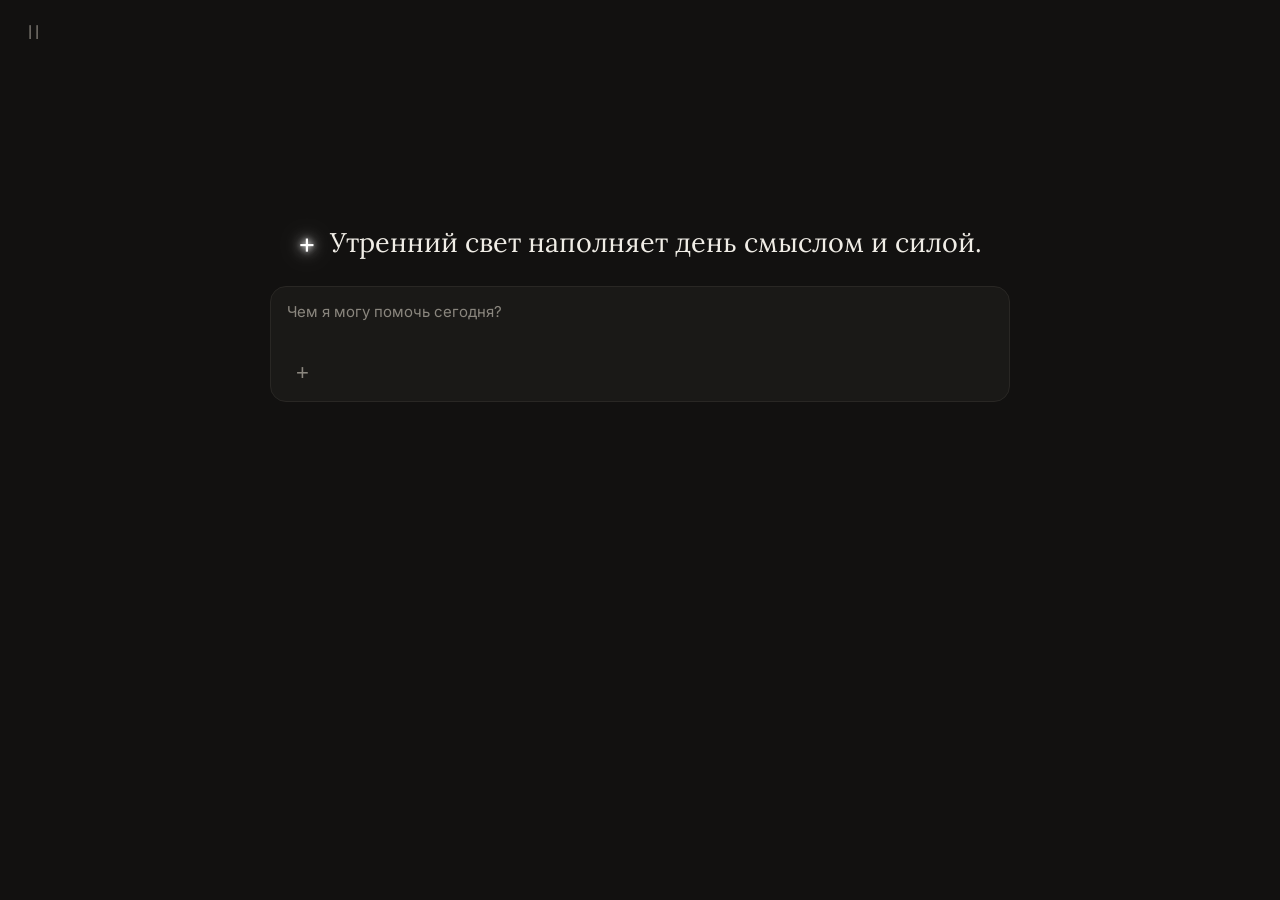
==== commit a93f8156: "Update index.html" ====
--- a/new/index.html
+++ b/new/index.html
@@ -3,10 +3,10 @@
 <head>
 <meta charset="UTF-8">
 <meta name="viewport" content="width=device-width, initial-scale=1.0">
-<title>Новый чат</title>
+<title>Ксенон</title>
 <link id="fav1" rel="shortcut icon" type="image/png">
 <link id="fav2" rel="icon" type="image/png">
-<link href="https://fonts.googleapis.com/css2?family=Inter:wght@300;400;500;600&family=Lora:wght@400;500&display=swap" rel="stylesheet">
+<link href="https://fonts.googleapis.com/css2?family=Inter:wght@300;400;500;600&family=JetBrains+Mono:wght@400;500&family=Lora:wght@400;500&display=swap" rel="stylesheet">
 <script>
 (function(){
   var c = document.createElement('canvas');
@@ -22,7 +22,6 @@
 </script>
 <style>
 :root {
-  /* Тёмная тема: глубокий тёплый нуар (мокрый базальт и обсидиан) */
   --bg: #121110;
   --sb: #0D0C0B;
   --inp: #1A1917;
@@ -34,10 +33,10 @@
   --sub: #8A867E;
   --sbg: #F0EDE6;
   --scol: #121110;
+  --art-bg: #161513;
 }
 
 body.light {
-  /* Светлая тема: тёплый нуар (тёплый алебастр и дымчатый туман, на 50% светлее) */
   --bg: #EAE8E4;
   --sb: #E0DDD7;
   --inp: #F4F3F0;
@@ -49,6 +48,7 @@
   --sub: #6B675E;
   --sbg: #1A1917;
   --scol: #F4F3F0;
+  --art-bg: #F2F0EC;
 }
 
 * {
@@ -72,7 +72,6 @@
   cursor: col-resize;
 }
 
-/* Кликабельная область символа l l в левом верхнем углу */
 .trig {
   position: fixed;
   top: 16px;
@@ -91,22 +90,8 @@
   user-select: none;
   background: transparent !important;
   border: none !important;
-  outline: none !important;
-  box-shadow: none !important;
-}
-
-.trig:hover,
-.trig:active,
-.trig:focus,
-.trig.pin {
-  background: transparent !important;
-  border: none !important;
-  outline: none !important;
-  box-shadow: none !important;
-  color: var(--sub);
-}
-
-/* Выдвижная боковая панель без тени, только тонкая линия справа */
+}
+
 .sb {
   position: fixed;
   top: 0;
@@ -115,7 +100,6 @@
   height: 100vh;
   background: var(--sb);
   border-right: 1px solid var(--brd);
-  box-shadow: none !important;
   padding: 18px 14px 14px;
   display: flex;
   flex-direction: column;
@@ -124,13 +108,8 @@
   z-index: 95;
 }
 
-.sb.no-trans {
-  transition: none !important;
-}
-
-.sb.open {
-  transform: translateX(0);
-}
+.sb.no-trans { transition: none !important; }
+.sb.open { transform: translateX(0); }
 
 .resizer {
   display: none;
@@ -143,9 +122,7 @@
   z-index: 105;
 }
 
-body.pinned .resizer {
-  display: block;
-}
+body.pinned .resizer { display: block; }
 
 .sb-head {
   display: flex;
@@ -181,12 +158,21 @@
   white-space: nowrap;
 }
 
-.new-btn:hover {
-  background: var(--hov);
+.new-btn:hover { background: var(--hov); }
+
+.ad-box {
+  margin-top: auto;
+  margin-bottom: 12px;
+  padding: 10px;
+  border: 1px dashed var(--brd);
+  border-radius: 10px;
+  font-size: 11px;
+  color: var(--sub);
+  text-align: center;
+  line-height: 1.4;
 }
 
 .sb-foot {
-  margin-top: auto;
   display: flex;
   justify-content: flex-end;
 }
@@ -205,11 +191,7 @@
   transition: background 0.15s ease, color 0.15s ease;
 }
 
-.thm-btn:hover {
-  background: var(--hov);
-  color: var(--txt);
-}
-
+.thm-btn:hover { background: var(--hov); color: var(--txt); }
 .thm-btn svg {
   width: 15px;
   height: 15px;
@@ -220,7 +202,16 @@
   stroke-linejoin: round;
 }
 
-/* Основная рабочая область */
+.workspace {
+  flex: 1;
+  display: flex;
+  width: 100%;
+  height: 100vh;
+  transition: margin-left 0.25s cubic-bezier(0.22, 1, 0.36, 1);
+}
+
+.workspace.no-trans { transition: none !important; }
+
 .main {
   flex: 1;
   display: flex;
@@ -228,13 +219,9 @@
   align-items: center;
   justify-content: flex-start;
   padding: 25vh 24px 24px;
-  transition: margin-left 0.25s cubic-bezier(0.22, 1, 0.36, 1);
-  width: 100%;
   height: 100vh;
-}
-
-.main.no-trans {
-  transition: none !important;
+  min-width: 340px;
+  transition: all 0.25s ease;
 }
 
 .wrap {
@@ -245,7 +232,6 @@
   align-items: center;
 }
 
-/* Режим активного чата (строка ввода опускается вниз и компактируется) */
 .main.started {
   justify-content: flex-end;
   padding-top: 54px;
@@ -257,7 +243,6 @@
   justify-content: space-between;
 }
 
-/* Приветствие */
 .greet {
   display: flex;
   align-items: center;
@@ -293,27 +278,25 @@
   line-height: 1.3;
 }
 
-/* Сообщения */
 .msgs {
   display: none;
   width: 100%;
   flex: 1;
   flex-direction: column;
-  gap: 16px;
+  gap: 18px;
   margin-bottom: 14px;
   overflow-y: auto;
   padding-right: 6px;
 }
 
-.msgs.active {
-  display: flex;
-}
+.msgs.active { display: flex; }
 
 .msg {
   font-size: 14.5px;
-  line-height: 1.6;
-  max-width: 85%;
+  line-height: 1.65;
+  max-width: 88%;
   white-space: pre-wrap;
+  word-wrap: break-word;
 }
 
 .msg.user {
@@ -329,23 +312,204 @@
   border: none;
   padding: 4px 2px;
   color: var(--txt);
-}
-
-.char-fade {
-  display: inline;
-  animation: charReveal 0.16s ease-out forwards;
-}
-
-@keyframes charReveal {
-  from {
-    opacity: 0;
-  }
-  to {
-    opacity: 1;
-  }
-}
-
-/* Поле ввода */
+  width: 100%;
+}
+
+.art-card {
+  display: flex;
+  align-items: center;
+  justify-content: space-between;
+  gap: 12px;
+  margin: 12px 0 4px;
+  padding: 12px 14px;
+  background: var(--inp);
+  border: 1px solid var(--brd);
+  border-radius: 12px;
+  max-width: 380px;
+  cursor: pointer;
+  transition: background 0.15s ease, border-color 0.15s ease;
+  user-select: none;
+}
+
+.art-card:hover, .art-card.active {
+  background: var(--hov);
+  border-color: var(--fbrd);
+}
+
+.art-card-left {
+  display: flex;
+  align-items: center;
+  gap: 12px;
+  overflow: hidden;
+}
+
+.art-icon {
+  width: 36px;
+  height: 36px;
+  border-radius: 8px;
+  background: var(--bg);
+  border: 1px solid var(--brd);
+  display: flex;
+  align-items: center;
+  justify-content: center;
+  color: var(--sub);
+  flex-shrink: 0;
+}
+
+.art-meta {
+  display: flex;
+  flex-direction: column;
+  overflow: hidden;
+}
+
+.art-title {
+  font-size: 13.5px;
+  font-weight: 500;
+  color: var(--txt);
+  white-space: nowrap;
+  overflow: hidden;
+  text-overflow: ellipsis;
+}
+
+.art-ext {
+  font-size: 11.5px;
+  color: var(--sub);
+  text-transform: uppercase;
+  margin-top: 2px;
+}
+
+.art-dl-mini {
+  width: 30px;
+  height: 30px;
+  border-radius: 7px;
+  border: 1px solid var(--brd);
+  background: transparent;
+  color: var(--sub);
+  display: flex;
+  align-items: center;
+  justify-content: center;
+  cursor: pointer;
+  flex-shrink: 0;
+}
+
+.art-dl-mini:hover {
+  background: var(--bg);
+  color: var(--txt);
+}
+
+.art-pane {
+  width: 0;
+  opacity: 0;
+  overflow: hidden;
+  background: var(--art-bg);
+  border-left: 1px solid var(--brd);
+  display: flex;
+  flex-direction: column;
+  transition: width 0.25s cubic-bezier(0.22, 1, 0.36, 1), opacity 0.2s ease;
+}
+
+.art-pane.open {
+  width: 48%;
+  opacity: 1;
+}
+
+.art-nav {
+  height: 48px;
+  padding: 0 14px;
+  border-bottom: 1px solid var(--brd);
+  display: flex;
+  align-items: center;
+  justify-content: space-between;
+  gap: 10px;
+  background: var(--sb);
+  flex-shrink: 0;
+}
+
+.art-nav-title {
+  display: flex;
+  align-items: center;
+  gap: 8px;
+  font-size: 13px;
+  font-weight: 500;
+  color: var(--txt);
+  white-space: nowrap;
+  overflow: hidden;
+  text-overflow: ellipsis;
+}
+
+.art-nav-actions {
+  display: flex;
+  align-items: center;
+  gap: 6px;
+}
+
+.art-tabs {
+  display: flex;
+  background: var(--inp);
+  border: 1px solid var(--brd);
+  border-radius: 7px;
+  padding: 2px;
+}
+
+.art-tab {
+  padding: 3px 9px;
+  font-size: 12px;
+  border: none;
+  background: transparent;
+  color: var(--sub);
+  border-radius: 5px;
+  cursor: pointer;
+}
+
+.art-tab.active {
+  background: var(--hov);
+  color: var(--txt);
+  font-weight: 500;
+}
+
+.nav-icon-btn {
+  width: 28px;
+  height: 28px;
+  border-radius: 6px;
+  border: none;
+  background: transparent;
+  color: var(--sub);
+  display: flex;
+  align-items: center;
+  justify-content: center;
+  cursor: pointer;
+  font-size: 14px;
+}
+
+.nav-icon-btn:hover {
+  background: var(--hov);
+  color: var(--txt);
+}
+
+.art-body {
+  flex: 1;
+  position: relative;
+  overflow: auto;
+}
+
+.art-code-view {
+  padding: 18px;
+  font-family: 'JetBrains Mono', monospace;
+  font-size: 13px;
+  line-height: 1.6;
+  color: var(--txt);
+  white-space: pre;
+  overflow: auto;
+  height: 100%;
+}
+
+.art-preview-frame {
+  width: 100%;
+  height: 100%;
+  border: none;
+  background: #FFFFFF;
+}
+
 .pbox {
   width: 100%;
   background: var(--inp);
@@ -358,9 +522,7 @@
   transition: border-color 0.2s ease, background 0.2s ease;
 }
 
-.pbox:focus-within {
-  border-color: var(--fbrd);
-}
+.pbox:focus-within { border-color: var(--fbrd); }
 
 .main.started .pbox {
   flex-direction: row;
@@ -378,9 +540,7 @@
   width: 100%;
 }
 
-.files.show {
-  display: flex;
-}
+.files.show { display: flex; }
 
 .chip {
   display: inline-flex;
@@ -424,9 +584,7 @@
   padding: 4px 2px;
 }
 
-textarea::placeholder {
-  color: var(--sub);
-}
+textarea::placeholder { color: var(--sub); }
 
 .pbar {
   display: flex;
@@ -435,9 +593,7 @@
   width: 100%;
 }
 
-.main.started .pbar {
-  display: contents;
-}
+.main.started .pbar { display: contents; }
 
 .att-btn {
   width: 32px;
@@ -453,17 +609,10 @@
   justify-content: center;
   cursor: pointer;
   flex-shrink: 0;
-  transition: background 0.15s ease, color 0.15s ease;
-}
-
-.main.started .att-btn {
-  order: 1;
-}
-
-.att-btn:hover {
-  background: var(--hov);
-  color: var(--txt);
-}
+}
+
+.main.started .att-btn { order: 1; }
+.att-btn:hover { background: var(--hov); color: var(--txt); }
 
 .snd-btn {
   width: 32px;
@@ -483,21 +632,16 @@
   margin-left: auto;
 }
 
-.snd-btn.vis {
-  display: flex;
-}
-
-.main.started .snd-btn {
-  order: 3;
-  margin-left: 0;
-}
-
-@media (max-width: 640px) {
-  .greet-txt {
-    font-size: 21px;
-  }
-  .main {
-    padding-top: 18vh;
+.snd-btn.vis { display: flex; }
+.snd-btn:disabled { opacity: 0.4; cursor: not-allowed; }
+.main.started .snd-btn { order: 3; margin-left: 0; }
+
+@media (max-width: 820px) {
+  .art-pane.open {
+    position: fixed;
+    inset: 0;
+    width: 100%;
+    z-index: 120;
   }
 }
 </style>
@@ -510,6 +654,9 @@
   <div class="resizer" id="resizer"></div>
   <div class="sb-head"><span class="brand">Ксенон</span></div>
   <button class="new-btn" id="newBtn"><span>+</span><span>Новый чат</span></button>
+  
+  <div class="ad-box" id="adSlot">Контекстная реклама<br>(Zero-Data)</div>
+
   <div class="sb-foot">
     <button class="thm-btn" id="thmBtn" title="Сменить тему">
       <svg id="iSun" viewBox="0 0 24 24">
@@ -523,26 +670,67 @@
   </div>
 </aside>
 
-<main class="main" id="main">
-  <div class="wrap">
-    <div class="greet" id="greetBox">
-      <span class="plus-neon">+</span>
-      <h1 class="greet-txt" id="greetTxt"></h1>
-    </div>
-    <div class="msgs" id="msgs"></div>
-    <div class="pbox">
-      <div class="files" id="filesBox"></div>
-      <textarea id="inp" placeholder="Чем я могу помочь сегодня?" rows="1"></textarea>
-      <div class="pbar">
-        <input type="file" id="fInp" multiple hidden>
-        <button type="button" class="att-btn" id="attBtn">+</button>
-        <button type="button" class="snd-btn" id="sndBtn">^</button>
+<div class="workspace" id="workspace">
+  <main class="main" id="main">
+    <div class="wrap">
+      <div class="greet" id="greetBox">
+        <span class="plus-neon">+</span>
+        <h1 class="greet-txt" id="greetTxt"></h1>
+      </div>
+      <div class="msgs" id="msgs"></div>
+      <div class="pbox">
+        <div class="files" id="filesBox"></div>
+        <textarea id="inp" placeholder="Чем я могу помочь сегодня?" rows="1"></textarea>
+        <div class="pbar">
+          <input type="file" id="fInp" multiple hidden>
+          <button type="button" class="att-btn" id="attBtn">+</button>
+          <button type="button" class="snd-btn" id="sndBtn">^</button>
+        </div>
       </div>
     </div>
-  </div>
-</main>
+  </main>
+
+  <section class="art-pane" id="artPane">
+    <div class="art-nav">
+      <div class="art-nav-title">
+        <svg width="15" height="15" viewBox="0 0 24 24" fill="none" stroke="currentColor" stroke-width="1.8"><path d="M14 2H6a2 2 0 0 0-2 2v16a2 2 0 0 0 2 2h12a2 2 0 0 0 2-2V8z"/><polyline points="14 2 14 8 20 8"/></svg>
+        <span id="artPaneName">artifact.html</span>
+      </div>
+      <div class="art-nav-actions">
+        <div class="art-tabs" id="artTabs">
+          <button type="button" class="art-tab active" id="tabPreview">Превью</button>
+          <button type="button" class="art-tab" id="tabCode">Код</button>
+        </div>
+        <button type="button" class="nav-icon-btn" id="btnCopyArt" title="Копировать код">
+          <svg width="14" height="14" viewBox="0 0 24 24" fill="none" stroke="currentColor" stroke-width="1.8"><rect x="9" y="9" width="13" height="13" rx="2"/><path d="M5 15H4a2 2 0 0 1-2-2V4a2 2 0 0 1 2-2h9a2 2 0 0 1 2 2v1"/></svg>
+        </button>
+        <button type="button" class="nav-icon-btn" id="btnDlArt" title="Скачать файл">
+          <svg width="14" height="14" viewBox="0 0 24 24" fill="none" stroke="currentColor" stroke-width="1.8"><path d="M21 15v4a2 2 0 0 1-2 2H5a2 2 0 0 1-2-2v-4"/><polyline points="7 10 12 15 17 10"/><line x1="12" y1="15" x2="12" y2="3"/></svg>
+        </button>
+        <button type="button" class="nav-icon-btn" id="btnCloseArt" title="Закрыть панель">✕</button>
+      </div>
+    </div>
+    <div class="art-body" id="artBody"></div>
+  </section>
+</div>
 
 <script>
+const GIST_RAW_URL = "https://gist.githubusercontent.com/anwpf3-cmyk/c37340f36d1436d0910963fafe12e98f/raw/api_url.json";
+
+const SYSTEM_PROMPT = `Ты Ксенон — точный и лаконичный ИИ-ассистент.
+Когда пользователь просит написать программу, веб-страницу, скрипт, игру или документ, обязательно оформляй результат как артефакт в строгом теге:
+<artifact filename="имя_файла.расширение" title="Краткое название">
+...полный рабочий код или текст документа...
+</artifact>
+Например: filename="index.html", filename="main.py", filename="article.md".
+Вне тега <artifact> пиши только краткое пояснение.`;
+
+let chatHistory = [];
+let artifacts = [];
+let currentArtifact = null;
+let currentMode = 'preview';
+let isGenerating = false;
+
 const G = {
   0: ["Полночь открывает чистый лист для идей.", "С новым днем и ясными мыслями!", "В звездной тишине так легко сосредоточиться."],
   1: ["Ночной покой помогает поймать нужный ритм.", "Время глубокого фокуса и смелых решений.", "Тишина вокруг создана для твоих планов."],
@@ -550,7 +738,7 @@
   3: ["Самый спокойный час для важных задач.", "Мир замер, чтобы ничто не отвлекало.", "Ночная прохлада освежает ход мыслей."],
   4: ["Предрассветная тишина заряжает на результат.", "На пороге рассвета рождаются точные шаги.", "Небеса светлеют, открывая путь новым идеям."],
   5: ["Первые лучи солнца будит жажду творить!", "С рассветом приходит свежая энергия для дел.", "Утро начинается с твоего уверенного старта."],
-  6: ["Доброе утро и легкого входа в ритм!", "Свежесть раннего утра зовет к новым свершениям.", "Пусть этот рассвет подарит ясный взгляд на задачи."],
+  6: ["Доброе утро и легкого входа в ритм!", "Свежесть раннего утра зовет к новым свергрешениям.", "Пусть этот рассвет подарит ясный взгляд на задачи."],
   7: ["Утренний свет наполняет день смыслом и силой.", "Прекрасный час, чтобы наметить главные цели.", "Доброе утро, время воплощать задуманное!"],
   8: ["Утренний ветер приносит свежие решения.", "Бодрого утра и красивого рабочего темпа!", "День набирает высоту — самое время действовать."],
   9: ["Пусть утренняя ясность поможет в каждом шаге.", "Доброе утро и вдохновения на весь день!", "Солнце зовет смело браться за интересные проекты."],
@@ -577,7 +765,6 @@
 };
 setG();
 
-// Переключатель темы
 const thmBtn = document.getElementById('thmBtn');
 const iSun = document.getElementById('iSun');
 const iMoon = document.getElementById('iMoon');
@@ -593,9 +780,9 @@
   localStorage.setItem('x_thm', l ? 'light' : 'dark');
 };
 
-// Логика левой панели (выдвижение ТОЛЬКО при наведении на символ "l l", фиксация по клику, ресайз 10%-20%)
 const sb = document.getElementById('sb');
 const trig = document.getElementById('trig');
+const workspace = document.getElementById('workspace');
 const main = document.getElementById('main');
 const resizer = document.getElementById('resizer');
 
@@ -607,29 +794,21 @@
   sbPct = Math.min(20, Math.max(10, sbPct));
   const px = Math.round(window.innerWidth * (sbPct / 100));
   sb.style.width = px + 'px';
-  main.style.marginLeft = (pin && window.innerWidth > 640) ? (px + 'px') : '0px';
+  workspace.style.marginLeft = (pin && window.innerWidth > 640) ? (px + 'px') : '0px';
 }
 
 applySbWidth();
 window.addEventListener('resize', applySbWidth);
 
-// Выдвигается только при наведении на кликабельную область "l l"
-trig.onmouseenter = () => {
-  sb.classList.add('open');
-};
-
-sb.onmouseleave = () => {
-  if (!pin && !isResizing) {
-    sb.classList.remove('open');
-  }
-};
+trig.onmouseenter = () => sb.classList.add('open');
+sb.onmouseleave = () => { if (!pin && !isResizing) sb.classList.remove('open'); };
 
 function closePinnedSidebar() {
   pin = false;
   sb.classList.remove('open');
   trig.classList.remove('pin');
   document.body.classList.remove('pinned');
-  main.style.marginLeft = '0px';
+  workspace.style.marginLeft = '0px';
 }
 
 trig.onclick = () => {
@@ -644,29 +823,26 @@
   }
 };
 
-// Регулировка ширины (от 10% до 20%) и закрытие при протаскивании левее 50% от мин. ширины (5%)
 resizer.addEventListener('mousedown', (e) => {
   if (!pin) return;
   e.preventDefault();
   isResizing = true;
   document.body.classList.add('resizing');
   sb.classList.add('no-trans');
-  main.classList.add('no-trans');
+  workspace.classList.add('no-trans');
 });
 
 window.addEventListener('mousemove', (e) => {
   if (!isResizing) return;
   const rawPct = (e.clientX / window.innerWidth) * 100;
-
   if (rawPct < 5) {
     isResizing = false;
     document.body.classList.remove('resizing');
     sb.classList.remove('no-trans');
-    main.classList.remove('no-trans');
+    workspace.classList.remove('no-trans');
     closePinnedSidebar();
     return;
   }
-
   sbPct = Math.min(20, Math.max(10, rawPct));
   localStorage.setItem('x_sb_pct', sbPct.toFixed(2));
   applySbWidth();
@@ -677,10 +853,78 @@
   isResizing = false;
   document.body.classList.remove('resizing');
   sb.classList.remove('no-trans');
-  main.classList.remove('no-trans');
+  workspace.classList.remove('no-trans');
 });
 
-// Прикрепление файлов и кнопка "^"
+const artPane = document.getElementById('artPane');
+const artPaneName = document.getElementById('artPaneName');
+const artBody = document.getElementById('artBody');
+const artTabs = document.getElementById('artTabs');
+const tabPreview = document.getElementById('tabPreview');
+const tabCode = document.getElementById('tabCode');
+
+function downloadArtifact(art) {
+  const blob = new Blob([art.content], { type: 'text/plain;charset=utf-8' });
+  const a = document.createElement('a');
+  a.href = URL.createObjectURL(blob);
+  a.download = art.filename;
+  a.click();
+  URL.revokeObjectURL(a.href);
+}
+
+function renderArtifactPane() {
+  if (!currentArtifact) return;
+  artPaneName.textContent = `${currentArtifact.title} (${currentArtifact.filename})`;
+  const isHtml = /\.(html|htm|svg)$/i.test(currentArtifact.filename);
+
+  artTabs.style.display = isHtml ? 'flex' : 'none';
+  if (!isHtml) currentMode = 'code';
+
+  tabPreview.classList.toggle('active', currentMode === 'preview');
+  tabCode.classList.toggle('active', currentMode === 'code');
+
+  artBody.innerHTML = '';
+  if (isHtml && currentMode === 'preview') {
+    const iframe = document.createElement('iframe');
+    iframe.className = 'art-preview-frame';
+    iframe.setAttribute('sandbox', 'allow-scripts');
+    iframe.srcdoc = currentArtifact.content;
+    artBody.appendChild(iframe);
+  } else {
+    const pre = document.createElement('div');
+    pre.className = 'art-code-view';
+    pre.textContent = currentArtifact.content;
+    artBody.appendChild(pre);
+  }
+}
+
+function openArtifact(art, autoPreview = true) {
+  currentArtifact = art;
+  if (autoPreview) {
+    currentMode = /\.(html|htm|svg)$/i.test(art.filename) ? 'preview' : 'code';
+  }
+  artPane.classList.add('open');
+  document.querySelectorAll('.art-card').forEach(el => {
+    el.classList.toggle('active', el.dataset.id === art.id);
+  });
+  renderArtifactPane();
+}
+
+tabPreview.onclick = () => { currentMode = 'preview'; renderArtifactPane(); };
+tabCode.onclick = () => { currentMode = 'code'; renderArtifactPane(); };
+document.getElementById('btnCloseArt').onclick = () => {
+  artPane.classList.remove('open');
+  document.querySelectorAll('.art-card').forEach(el => el.classList.remove('active'));
+};
+document.getElementById('btnDlArt').onclick = () => { if (currentArtifact) downloadArtifact(currentArtifact); };
+document.getElementById('btnCopyArt').onclick = () => {
+  if (!currentArtifact) return;
+  navigator.clipboard.writeText(currentArtifact.content);
+  const btn = document.getElementById('btnCopyArt');
+  btn.style.color = '#4ade80';
+  setTimeout(() => btn.style.color = '', 1000);
+};
+
 const inp = document.getElementById('inp');
 const sndBtn = document.getElementById('sndBtn');
 const attBtn = document.getElementById('attBtn');
@@ -688,7 +932,7 @@
 const filesBox = document.getElementById('filesBox');
 let files = [];
 
-const updBtn = () => sndBtn.classList.toggle('vis', inp.value.length > 0 || files.length > 0);
+const updBtn = () => sndBtn.classList.toggle('vis', inp.value.trim().length > 0 || files.length > 0);
 attBtn.onclick = () => fInp.click();
 fInp.onchange = e => {
   files = files.concat(Array.from(e.target.files));
@@ -713,61 +957,191 @@
   });
 }
 
-// Посимвольная печать ответа
-const msgs = document.getElementById('msgs');
-const greetBox = document.getElementById('greetBox');
-let activeTypeTimer = null;
-
-function streamAiMessage(text) {
-  const a = document.createElement('div');
-  a.className = 'msg ai';
-  msgs.appendChild(a);
-
-  let idx = 0;
-  if (activeTypeTimer) clearInterval(activeTypeTimer);
-
-  activeTypeTimer = setInterval(() => {
-    if (idx < text.length) {
-      const span = document.createElement('span');
-      span.className = 'char-fade';
-      span.textContent = text[idx];
-      a.appendChild(span);
-      idx++;
-      msgs.scrollTop = msgs.scrollHeight;
-    } else {
-      clearInterval(activeTypeTimer);
-      activeTypeTimer = null;
-    }
-  }, 16);
-}
-
 inp.oninput = function() {
   this.style.height = 'auto';
   this.style.height = this.scrollHeight + 'px';
   updBtn();
 };
 
-function send() {
-  const t = inp.value;
-  if (!t.trim() && !files.length) return;
+const msgs = document.getElementById('msgs');
+const greetBox = document.getElementById('greetBox');
+
+function renderAiContent(container, rawText, artObj) {
+  const artMatch = rawText.match(/<artifact([^>]*)>([\s\S]*?)(?:<\/artifact>|$)/);
+  if (!artMatch) {
+    container.textContent = rawText;
+    return;
+  }
+
+  const attrs = artMatch[1];
+  const codeContent = artMatch[2].trim();
+  const fnMatch = attrs.match(/filename="([^"]+)"/);
+  const titleMatch = attrs.match(/title="([^"]+)"/);
+
+  artObj.filename = fnMatch ? fnMatch[1] : 'document.txt';
+  artObj.title = titleMatch ? titleMatch[1] : artObj.filename;
+  artObj.content = codeContent;
+
+  const beforeText = rawText.slice(0, artMatch.index).trim();
+  const afterIdx = artMatch.index + artMatch[0].length;
+  const afterText = rawText.includes('</artifact>') ? rawText.slice(afterIdx).trim() : '';
+
+  container.innerHTML = '';
+  if (beforeText) {
+    const p1 = document.createElement('div');
+    p1.textContent = beforeText;
+    container.appendChild(p1);
+  }
+
+  const ext = artObj.filename.split('.').pop() || 'FILE';
+  const card = document.createElement('div');
+  card.className = 'art-card active';
+  card.dataset.id = artObj.id;
+  card.innerHTML = `
+    <div class="art-card-left">
+      <div class="art-icon">
+        <svg width="18" height="18" viewBox="0 0 24 24" fill="none" stroke="currentColor" stroke-width="1.7"><path d="M14 2H6a2 2 0 0 0-2 2v16a2 2 0 0 0 2 2h12a2 2 0 0 0 2-2V8z"/><polyline points="14 2 14 8 20 8"/></svg>
+      </div>
+      <div class="art-meta">
+        <div class="art-title">${artObj.title}</div>
+        <div class="art-ext">${artObj.filename} · ${ext}</div>
+      </div>
+    </div>
+    <button type="button" class="art-dl-mini" title="Скачать">
+      <svg width="14" height="14" viewBox="0 0 24 24" fill="none" stroke="currentColor" stroke-width="1.8"><path d="M21 15v4a2 2 0 0 1-2 2H5a2 2 0 0 1-2-2v-4"/><polyline points="7 10 12 15 17 10"/><line x1="12" y1="15" x2="12" y2="3"/></svg>
+    </button>
+  `;
+
+  card.onclick = (e) => {
+    if (e.target.closest('.art-dl-mini')) {
+      e.stopPropagation();
+      downloadArtifact(artObj);
+      return;
+    }
+    openArtifact(artObj, true);
+  };
+
+  container.appendChild(card);
+
+  if (afterText) {
+    const p2 = document.createElement('div');
+    p2.style.marginTop = '8px';
+    p2.textContent = afterText;
+    container.appendChild(p2);
+  }
+
+  openArtifact(artObj, false);
+}
+
+async function readAttachedFiles(fileList) {
+  let attachedText = '';
+  for (const f of fileList) {
+    try {
+      const txt = await f.text();
+      attachedText += `\n\n--- Файл: ${f.name} ---\n${txt.slice(0, 15000)}`;
+    } catch (e) {}
+  }
+  return attachedText;
+}
+
+async function send() {
+  if (isGenerating) return;
+  const t = inp.value.trim();
+  if (!t && !files.length) return;
+
+  isGenerating = true;
+  sndBtn.disabled = true;
 
   greetBox.style.display = 'none';
   msgs.classList.add('active');
   main.classList.add('started');
 
+  const attachedContent = await readAttachedFiles(files);
+  const displayUserText = t + (files.length ? `\n[Прикреплено: ${files.map(f => f.name).join(', ')}]` : '');
+  const fullPromptForAi = (t || 'Проанализируй прикреплённые файлы.') + attachedContent;
+
   const u = document.createElement('div');
   u.className = 'msg user';
-  u.textContent = t.trim() + (files.length ? `
-[Файлы: ${files.map(f => f.name).join(', ')}]` : '');
+  u.textContent = displayUserText;
   msgs.appendChild(u);
 
-  streamAiMessage('Интерфейс готов к работе. Подключите API-ключ для запуска агентов.');
+  const aiDiv = document.createElement('div');
+  aiDiv.className = 'msg ai';
+  aiDiv.textContent = '...';
+  msgs.appendChild(aiDiv);
+  msgs.scrollTop = msgs.scrollHeight;
 
   inp.value = '';
   inp.style.height = 'auto';
   files = [];
   renderF();
   updBtn();
+
+  const artObj = { id: 'art_' + Date.now(), filename: 'code.txt', title: 'Артефакт', content: '' };
+
+  try {
+    const gistRes = await fetch(`${GIST_RAW_URL}?t=${Date.now()}`);
+    const gistData = await gistRes.json();
+    if (!gistData.url) throw new Error('Сервер Kaggle сейчас не запущен.');
+
+    const response = await fetch(`${gistData.url}/v1/chat/completions`, {
+      method: 'POST',
+      headers: { 'Content-Type': 'application/json' },
+      body: JSON.stringify({
+        messages: [
+          { role: 'system', content: SYSTEM_PROMPT },
+          ...chatHistory,
+          { role: 'user', content: fullPromptForAi }
+        ],
+        temperature: 0.7,
+        max_tokens: 4096,
+        stream: true
+      })
+    });
+
+    if (!response.ok) throw new Error(`Ошибка сервера (${response.status})`);
+
+    const reader = response.body.getReader();
+    const decoder = new TextDecoder('utf-8');
+    let fullResponse = '';
+    aiDiv.textContent = '';
+
+    while (true) {
+      const { done, value } = await reader.read();
+      if (done) break;
+
+      const chunk = decoder.decode(value, { stream: true });
+      const lines = chunk.split('\n');
+
+      for (const line of lines) {
+        if (line.startsWith('data: ') && line !== 'data: [DONE]') {
+          try {
+            const json = JSON.parse(line.slice(6));
+            const delta = json.choices?.[0]?.delta?.content;
+            if (delta) {
+              fullResponse += delta;
+              renderAiContent(aiDiv, fullResponse, artObj);
+              msgs.scrollTop = msgs.scrollHeight;
+            }
+          } catch (e) {}
+        }
+      }
+    }
+
+    if (artObj.content) {
+      artifacts.push(artObj);
+      openArtifact(artObj, true);
+    }
+
+    chatHistory.push({ role: 'user', content: fullPromptForAi });
+    chatHistory.push({ role: 'assistant', content: fullResponse });
+
+  } catch (err) {
+    aiDiv.textContent = 'Не удалось подключиться к Ксенону: сервер в Kaggle сейчас спит или перезагружается.';
+  } finally {
+    isGenerating = false;
+    sndBtn.disabled = false;
+  }
 }
 
 sndBtn.onclick = send;
@@ -779,7 +1153,10 @@
 };
 
 document.getElementById('newBtn').onclick = () => {
-  if (activeTypeTimer) clearInterval(activeTypeTimer);
+  chatHistory = [];
+  artifacts = [];
+  currentArtifact = null;
+  artPane.classList.remove('open');
   msgs.innerHTML = '';
   msgs.classList.remove('active');
   main.classList.remove('started');
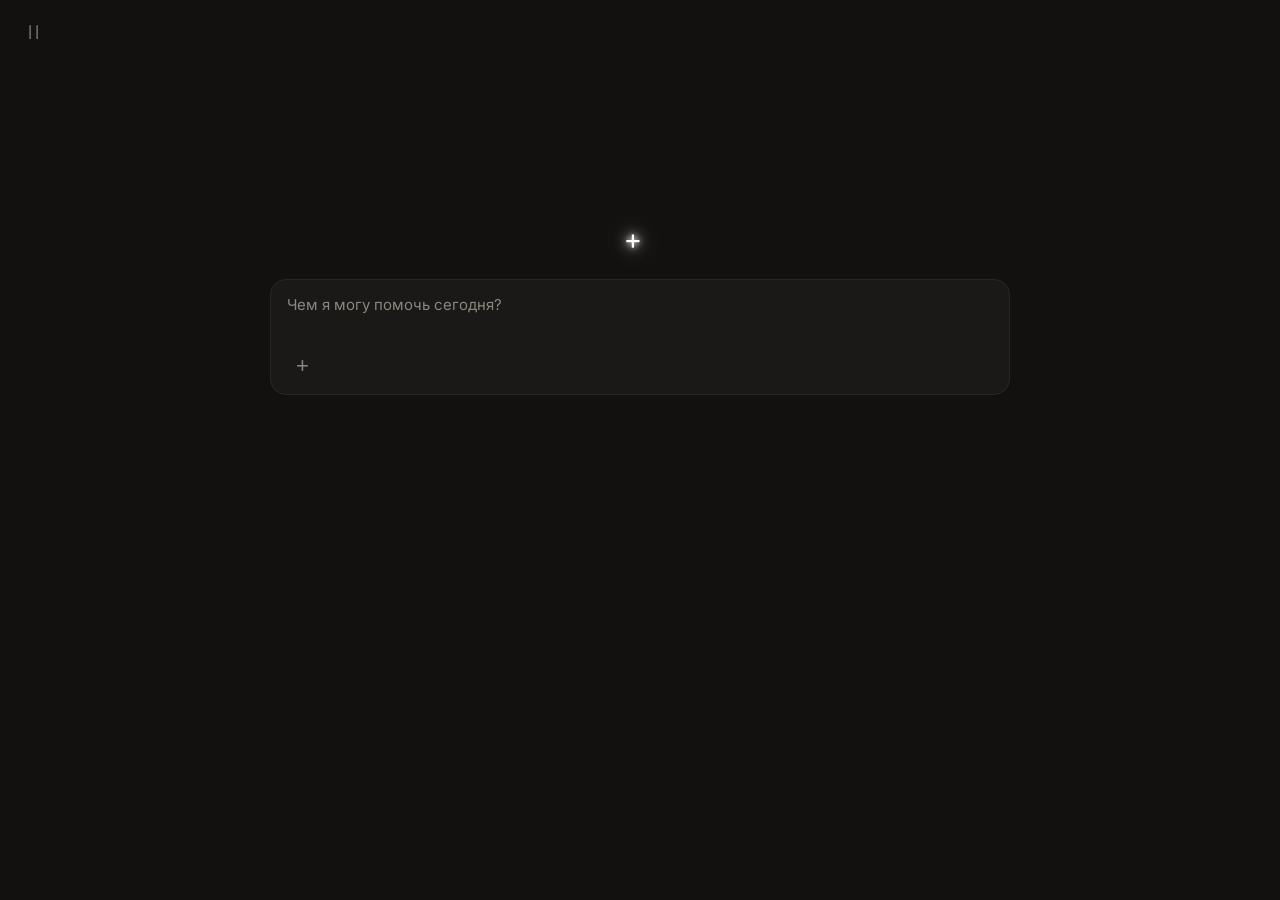
==== commit c49a570b: "Update index.html" ====
--- a/new/index.html
+++ b/new/index.html
@@ -72,6 +72,10 @@
   cursor: col-resize;
 }
 
+body.resizing iframe {
+  pointer-events: none;
+}
+
 .trig {
   position: fixed;
   top: 16px;
@@ -90,6 +94,34 @@
   user-select: none;
   background: transparent !important;
   border: none !important;
+}
+
+/* Кнопка открытия панели артефакта в правом верхнем углу (квадратик с закрашенной правой половиной) */
+.art-trig {
+  position: fixed;
+  top: 16px;
+  right: 16px;
+  width: 34px;
+  height: 32px;
+  display: none;
+  align-items: center;
+  justify-content: center;
+  cursor: pointer;
+  z-index: 100;
+  color: var(--sub);
+  background: transparent;
+  border: none;
+  border-radius: 7px;
+  transition: color 0.15s ease, background 0.15s ease;
+}
+
+.art-trig.vis {
+  display: flex;
+}
+
+.art-trig:hover {
+  color: var(--txt);
+  background: var(--hov);
 }
 
 .sb {
@@ -202,11 +234,13 @@
   stroke-linejoin: round;
 }
 
+/* Контейнер рабочей области */
 .workspace {
   flex: 1;
   display: flex;
   width: 100%;
   height: 100vh;
+  overflow: hidden;
   transition: margin-left 0.25s cubic-bezier(0.22, 1, 0.36, 1);
 }
 
@@ -220,8 +254,9 @@
   justify-content: flex-start;
   padding: 25vh 24px 24px;
   height: 100vh;
-  min-width: 340px;
-  transition: all 0.25s ease;
+  min-width: 280px;
+  overflow: hidden;
+  transition: padding 0.25s ease;
 }
 
 .wrap {
@@ -278,6 +313,7 @@
   line-height: 1.3;
 }
 
+/* Сообщения */
 .msgs {
   display: none;
   width: 100%;
@@ -286,6 +322,7 @@
   gap: 18px;
   margin-bottom: 14px;
   overflow-y: auto;
+  overflow-x: hidden;
   padding-right: 6px;
 }
 
@@ -297,6 +334,7 @@
   max-width: 88%;
   white-space: pre-wrap;
   word-wrap: break-word;
+  overflow-wrap: anywhere;
 }
 
 .msg.user {
@@ -315,6 +353,13 @@
   width: 100%;
 }
 
+.thinking-pulse {
+  color: var(--sub);
+  font-size: 13.5px;
+  font-style: italic;
+}
+
+/* Баббл-карточка артефакта в чате */
 .art-card {
   display: flex;
   align-items: center;
@@ -397,7 +442,9 @@
   color: var(--txt);
 }
 
+/* Правая панель просмотра артефактов с регулировкой ширины */
 .art-pane {
+  position: relative;
   width: 0;
   opacity: 0;
   overflow: hidden;
@@ -405,12 +452,37 @@
   border-left: 1px solid var(--brd);
   display: flex;
   flex-direction: column;
+  flex-shrink: 0;
   transition: width 0.25s cubic-bezier(0.22, 1, 0.36, 1), opacity 0.2s ease;
 }
 
+.art-pane.no-trans {
+  transition: none !important;
+}
+
 .art-pane.open {
-  width: 48%;
   opacity: 1;
+}
+
+.art-resizer {
+  position: absolute;
+  top: 0;
+  left: -4px;
+  width: 9px;
+  height: 100%;
+  cursor: col-resize;
+  z-index: 110;
+}
+
+.art-resizer:hover::after,
+body.resizing .art-resizer::after {
+  content: "";
+  position: absolute;
+  top: 0;
+  left: 4px;
+  width: 2px;
+  height: 100%;
+  background: var(--fbrd);
 }
 
 .art-nav {
@@ -441,6 +513,7 @@
   display: flex;
   align-items: center;
   gap: 6px;
+  flex-shrink: 0;
 }
 
 .art-tabs {
@@ -489,18 +562,24 @@
 .art-body {
   flex: 1;
   position: relative;
-  overflow: auto;
-}
-
+  overflow-y: auto;
+  overflow-x: hidden;
+  width: 100%;
+}
+
+/* Текст и код всегда переносятся по ширине без горизонтального ползунка */
 .art-code-view {
   padding: 18px;
   font-family: 'JetBrains Mono', monospace;
   font-size: 13px;
   line-height: 1.6;
   color: var(--txt);
-  white-space: pre;
-  overflow: auto;
-  height: 100%;
+  white-space: pre-wrap;
+  word-wrap: break-word;
+  overflow-wrap: anywhere;
+  overflow-x: hidden;
+  width: 100%;
+  min-height: 100%;
 }
 
 .art-preview-frame {
@@ -508,8 +587,10 @@
   height: 100%;
   border: none;
   background: #FFFFFF;
-}
-
+  display: block;
+}
+
+/* Поле ввода */
 .pbox {
   width: 100%;
   background: var(--inp);
@@ -640,7 +721,7 @@
   .art-pane.open {
     position: fixed;
     inset: 0;
-    width: 100%;
+    width: 100% !important;
     z-index: 120;
   }
 }
@@ -649,6 +730,14 @@
 <body>
 
 <div class="trig" id="trig">l l</div>
+
+<!-- Иконка в правом верхнем углу (появляется после закрытия артефакта) -->
+<button type="button" class="art-trig" id="artTrig" title="Открыть панель артефакта">
+  <svg width="16" height="16" viewBox="0 0 16 16" fill="none">
+    <rect x="1.5" y="2" width="13" height="12" rx="2" stroke="currentColor" stroke-width="1.3"/>
+    <path d="M8 2H12.5C13.6046 2 14.5 2.89543 14.5 4V12C14.5 13.1046 13.6046 14 12.5 14H8V2Z" fill="currentColor"/>
+  </svg>
+</button>
 
 <aside class="sb" id="sb">
   <div class="resizer" id="resizer"></div>
@@ -691,23 +780,24 @@
   </main>
 
   <section class="art-pane" id="artPane">
+    <div class="art-resizer" id="artResizer"></div>
     <div class="art-nav">
       <div class="art-nav-title">
         <svg width="15" height="15" viewBox="0 0 24 24" fill="none" stroke="currentColor" stroke-width="1.8"><path d="M14 2H6a2 2 0 0 0-2 2v16a2 2 0 0 0 2 2h12a2 2 0 0 0 2-2V8z"/><polyline points="14 2 14 8 20 8"/></svg>
-        <span id="artPaneName">artifact.html</span>
+        <span id="artPaneName">document.txt</span>
       </div>
       <div class="art-nav-actions">
         <div class="art-tabs" id="artTabs">
           <button type="button" class="art-tab active" id="tabPreview">Превью</button>
           <button type="button" class="art-tab" id="tabCode">Код</button>
         </div>
-        <button type="button" class="nav-icon-btn" id="btnCopyArt" title="Копировать код">
+        <button type="button" class="nav-icon-btn" id="btnCopyArt" title="Копировать">
           <svg width="14" height="14" viewBox="0 0 24 24" fill="none" stroke="currentColor" stroke-width="1.8"><rect x="9" y="9" width="13" height="13" rx="2"/><path d="M5 15H4a2 2 0 0 1-2-2V4a2 2 0 0 1 2-2h9a2 2 0 0 1 2 2v1"/></svg>
         </button>
         <button type="button" class="nav-icon-btn" id="btnDlArt" title="Скачать файл">
           <svg width="14" height="14" viewBox="0 0 24 24" fill="none" stroke="currentColor" stroke-width="1.8"><path d="M21 15v4a2 2 0 0 1-2 2H5a2 2 0 0 1-2-2v-4"/><polyline points="7 10 12 15 17 10"/><line x1="12" y1="15" x2="12" y2="3"/></svg>
         </button>
-        <button type="button" class="nav-icon-btn" id="btnCloseArt" title="Закрыть панель">✕</button>
+        <button type="button" class="nav-icon-btn" id="btnCloseArt" title="Свернуть панель">✕</button>
       </div>
     </div>
     <div class="art-body" id="artBody"></div>
@@ -715,15 +805,16 @@
 </div>
 
 <script>
-const GIST_RAW_URL = "https://gist.githubusercontent.com/anwpf3-cmyk/c37340f36d1436d0910963fafe12e98f/raw/api_url.json";
-
-const SYSTEM_PROMPT = `Ты Ксенон — точный и лаконичный ИИ-ассистент.
-Когда пользователь просит написать программу, веб-страницу, скрипт, игру или документ, обязательно оформляй результат как артефакт в строгом теге:
-<artifact filename="имя_файла.расширение" title="Краткое название">
-...полный рабочий код или текст документа...
-</artifact>
-Например: filename="index.html", filename="main.py", filename="article.md".
-Вне тега <artifact> пиши только краткое пояснение.`;
+const dot = String.fromCharCode(46);
+const GIST_RAW_URL = `https://gist${dot}githubusercontent${dot}com/anwpf3-cmyk/c37340f36d1436d0910963fafe12e98f/raw/api_url${dot}json`;
+
+const SYSTEM_PROMPT = `Ты Ксенон — точный и лаконичный ИИ-ассистент. Отвечай на языке пользователя.
+Если пользователь задаёт обычный вопрос или здоровается — отвечай кратко и по делу обычным текстом.
+ТОЛЬКО если пользователь явно просит написать программу, веб-страницу, скрипт, игру или большой документ, оформи результат в виде блока кода с указанием имени файла после двоеточия:
+\`\`\`file:index.html
+...полный код...
+\`\`\`
+Не используй формат file:... в обычных ответах.`;
 
 let chatHistory = [];
 let artifacts = [];
@@ -738,7 +829,7 @@
   3: ["Самый спокойный час для важных задач.", "Мир замер, чтобы ничто не отвлекало.", "Ночная прохлада освежает ход мыслей."],
   4: ["Предрассветная тишина заряжает на результат.", "На пороге рассвета рождаются точные шаги.", "Небеса светлеют, открывая путь новым идеям."],
   5: ["Первые лучи солнца будит жажду творить!", "С рассветом приходит свежая энергия для дел.", "Утро начинается с твоего уверенного старта."],
-  6: ["Доброе утро и легкого входа в ритм!", "Свежесть раннего утра зовет к новым свергрешениям.", "Пусть этот рассвет подарит ясный взгляд на задачи."],
+  6: ["Доброе утро и легкого входа в ритм!", "Свежесть раннего утра зовет к новым свершениям.", "Пусть этот рассвет подарит ясный взгляд на задачи."],
   7: ["Утренний свет наполняет день смыслом и силой.", "Прекрасный час, чтобы наметить главные цели.", "Доброе утро, время воплощать задуманное!"],
   8: ["Утренний ветер приносит свежие решения.", "Бодрого утра и красивого рабочего темпа!", "День набирает высоту — самое время действовать."],
   9: ["Пусть утренняя ясность поможет в каждом шаге.", "Доброе утро и вдохновения на весь день!", "Солнце зовет смело браться за интересные проекты."],
@@ -765,6 +856,7 @@
 };
 setG();
 
+// Тема
 const thmBtn = document.getElementById('thmBtn');
 const iSun = document.getElementById('iSun');
 const iMoon = document.getElementById('iMoon');
@@ -780,6 +872,7 @@
   localStorage.setItem('x_thm', l ? 'light' : 'dark');
 };
 
+// Левая панель
 const sb = document.getElementById('sb');
 const trig = document.getElementById('trig');
 const workspace = document.getElementById('workspace');
@@ -787,7 +880,7 @@
 const resizer = document.getElementById('resizer');
 
 let pin = false;
-let isResizing = false;
+let isResizingSb = false;
 let sbPct = parseFloat(localStorage.getItem('x_sb_pct')) || 15;
 
 function applySbWidth() {
@@ -801,7 +894,7 @@
 window.addEventListener('resize', applySbWidth);
 
 trig.onmouseenter = () => sb.classList.add('open');
-sb.onmouseleave = () => { if (!pin && !isResizing) sb.classList.remove('open'); };
+sb.onmouseleave = () => { if (!pin && !isResizingSb) sb.classList.remove('open'); };
 
 function closePinnedSidebar() {
   pin = false;
@@ -826,42 +919,87 @@
 resizer.addEventListener('mousedown', (e) => {
   if (!pin) return;
   e.preventDefault();
-  isResizing = true;
+  isResizingSb = true;
   document.body.classList.add('resizing');
   sb.classList.add('no-trans');
   workspace.classList.add('no-trans');
 });
 
-window.addEventListener('mousemove', (e) => {
-  if (!isResizing) return;
-  const rawPct = (e.clientX / window.innerWidth) * 100;
-  if (rawPct < 5) {
-    isResizing = false;
-    document.body.classList.remove('resizing');
-    sb.classList.remove('no-trans');
-    workspace.classList.remove('no-trans');
-    closePinnedSidebar();
-    return;
-  }
-  sbPct = Math.min(20, Math.max(10, rawPct));
-  localStorage.setItem('x_sb_pct', sbPct.toFixed(2));
-  applySbWidth();
-});
-
-window.addEventListener('mouseup', () => {
-  if (!isResizing) return;
-  isResizing = false;
-  document.body.classList.remove('resizing');
-  sb.classList.remove('no-trans');
-  workspace.classList.remove('no-trans');
-});
-
+// === УПРАВЛЕНИЕ АРТЕФАКТАМИ И РЕГУЛИРОВКА ИХ ШИРИНЫ ===
 const artPane = document.getElementById('artPane');
+const artResizer = document.getElementById('artResizer');
+const artTrig = document.getElementById('artTrig');
 const artPaneName = document.getElementById('artPaneName');
 const artBody = document.getElementById('artBody');
 const artTabs = document.getElementById('artTabs');
 const tabPreview = document.getElementById('tabPreview');
 const tabCode = document.getElementById('tabCode');
+
+let isResizingArt = false;
+let artPct = parseFloat(localStorage.getItem('x_art_pct')) || 48;
+
+function applyArtWidth() {
+  if (!artPane.classList.contains('open')) {
+    artPane.style.width = '0px';
+    return;
+  }
+  if (window.innerWidth <= 820) {
+    artPane.style.width = '100%';
+    return;
+  }
+  artPct = Math.min(72, Math.max(26, artPct));
+  artPane.style.width = artPct + '%';
+}
+
+window.addEventListener('resize', applyArtWidth);
+
+artResizer.addEventListener('mousedown', (e) => {
+  if (!artPane.classList.contains('open')) return;
+  e.preventDefault();
+  isResizingArt = true;
+  document.body.classList.add('resizing');
+  artPane.classList.add('no-trans');
+});
+
+window.addEventListener('mousemove', (e) => {
+  if (isResizingSb) {
+    const rawPct = (e.clientX / window.innerWidth) * 100;
+    if (rawPct < 5) {
+      isResizingSb = false;
+      document.body.classList.remove('resizing');
+      sb.classList.remove('no-trans');
+      workspace.classList.remove('no-trans');
+      closePinnedSidebar();
+      return;
+    }
+    sbPct = Math.min(20, Math.max(10, rawPct));
+    localStorage.setItem('x_sb_pct', sbPct.toFixed(2));
+    applySbWidth();
+  }
+
+  if (isResizingArt) {
+    const wsRect = workspace.getBoundingClientRect();
+    const rightWidth = wsRect.right - e.clientX;
+    const rawArtPct = (rightWidth / wsRect.width) * 100;
+    artPct = Math.min(72, Math.max(26, rawArtPct));
+    localStorage.setItem('x_art_pct', artPct.toFixed(2));
+    applyArtWidth();
+  }
+});
+
+window.addEventListener('mouseup', () => {
+  if (isResizingSb) {
+    isResizingSb = false;
+    document.body.classList.remove('resizing');
+    sb.classList.remove('no-trans');
+    workspace.classList.remove('no-trans');
+  }
+  if (isResizingArt) {
+    isResizingArt = false;
+    document.body.classList.remove('resizing');
+    artPane.classList.remove('no-trans');
+  }
+});
 
 function downloadArtifact(art) {
   const blob = new Blob([art.content], { type: 'text/plain;charset=utf-8' });
@@ -874,7 +1012,7 @@
 
 function renderArtifactPane() {
   if (!currentArtifact) return;
-  artPaneName.textContent = `${currentArtifact.title} (${currentArtifact.filename})`;
+  artPaneName.textContent = currentArtifact.filename;
   const isHtml = /\.(html|htm|svg)$/i.test(currentArtifact.filename);
 
   artTabs.style.display = isHtml ? 'flex' : 'none';
@@ -899,23 +1037,37 @@
 }
 
 function openArtifact(art, autoPreview = true) {
+  if (!art) return;
   currentArtifact = art;
   if (autoPreview) {
     currentMode = /\.(html|htm|svg)$/i.test(art.filename) ? 'preview' : 'code';
   }
   artPane.classList.add('open');
+  artTrig.classList.remove('vis');
+  applyArtWidth();
   document.querySelectorAll('.art-card').forEach(el => {
     el.classList.toggle('active', el.dataset.id === art.id);
   });
   renderArtifactPane();
 }
 
+function closeArtifactPane() {
+  artPane.classList.remove('open');
+  artPane.style.width = '0px';
+  document.querySelectorAll('.art-card').forEach(el => el.classList.remove('active'));
+  if (currentArtifact || artifacts.length > 0) {
+    artTrig.classList.add('vis');
+  }
+}
+
 tabPreview.onclick = () => { currentMode = 'preview'; renderArtifactPane(); };
 tabCode.onclick = () => { currentMode = 'code'; renderArtifactPane(); };
-document.getElementById('btnCloseArt').onclick = () => {
-  artPane.classList.remove('open');
-  document.querySelectorAll('.art-card').forEach(el => el.classList.remove('active'));
+document.getElementById('btnCloseArt').onclick = closeArtifactPane;
+artTrig.onclick = () => {
+  const target = currentArtifact || artifacts[artifacts.length - 1];
+  if (target) openArtifact(target, true);
 };
+
 document.getElementById('btnDlArt').onclick = () => { if (currentArtifact) downloadArtifact(currentArtifact); };
 document.getElementById('btnCopyArt').onclick = () => {
   if (!currentArtifact) return;
@@ -925,6 +1077,7 @@
   setTimeout(() => btn.style.color = '', 1000);
 };
 
+// === ПРИКРЕПЛЕНИЕ ФАЙЛОВ И ВВОД ===
 const inp = document.getElementById('inp');
 const sndBtn = document.getElementById('sndBtn');
 const attBtn = document.getElementById('attBtn');
@@ -963,28 +1116,56 @@
   updBtn();
 };
 
+// === ОЧИСТКА МЫСЛЕЙ (THINKING PROCESS) И РЕНДЕР ОТВЕТА ===
 const msgs = document.getElementById('msgs');
 const greetBox = document.getElementById('greetBox');
 
+function stripThinking(raw) {
+  let text = raw.replace(/<think>[\s\S]*?<\/think>/gi, '').trim();
+  if (/<think>/i.test(raw) && !/<\/think>/i.test(raw)) {
+    return { clean: '', isThinking: true };
+  }
+  if (/^Thinking Process:/i.test(text)) {
+    const finalMatch = text.match(/(?:Final choice:|Final Answer:|Финальный ответ:|Ответ:)\s*([\s\S]*)$/i);
+    if (finalMatch) {
+      text = finalMatch[1].trim();
+    } else {
+      return { clean: '', isThinking: true };
+    }
+  }
+  return { clean: text, isThinking: false };
+}
+
 function renderAiContent(container, rawText, artObj) {
-  const artMatch = rawText.match(/<artifact([^>]*)>([\s\S]*?)(?:<\/artifact>|$)/);
-  if (!artMatch) {
-    container.textContent = rawText;
+  const { clean, isThinking } = stripThinking(rawText);
+
+  if (isThinking && !clean) {
+    container.innerHTML = '<span class="thinking-pulse">Думаю...</span>';
     return;
   }
 
-  const attrs = artMatch[1];
-  const codeContent = artMatch[2].trim();
-  const fnMatch = attrs.match(/filename="([^"]+)"/);
-  const titleMatch = attrs.match(/title="([^"]+)"/);
-
-  artObj.filename = fnMatch ? fnMatch[1] : 'document.txt';
-  artObj.title = titleMatch ? titleMatch[1] : artObj.filename;
+  const fileMatch = clean.match(/```file:([^
+
+`]+)
+?
+([\s\S]*?)(?:```|$)/);
+  if (!fileMatch) {
+    container.textContent = clean;
+    return;
+  }
+
+  const filename = fileMatch[1].trim();
+  const codeContent = fileMatch[2].replace(/^
++|
++$/g, '');
+
+  artObj.filename = filename;
+  artObj.title = filename;
   artObj.content = codeContent;
 
-  const beforeText = rawText.slice(0, artMatch.index).trim();
-  const afterIdx = artMatch.index + artMatch[0].length;
-  const afterText = rawText.includes('</artifact>') ? rawText.slice(afterIdx).trim() : '';
+  const beforeText = clean.slice(0, fileMatch.index).trim();
+  const afterIdx = fileMatch.index + fileMatch[0].length;
+  const afterText = clean.slice(fileMatch.index).includes('```', 7) ? clean.slice(afterIdx).trim() : '';
 
   container.innerHTML = '';
   if (beforeText) {
@@ -1003,8 +1184,8 @@
         <svg width="18" height="18" viewBox="0 0 24 24" fill="none" stroke="currentColor" stroke-width="1.7"><path d="M14 2H6a2 2 0 0 0-2 2v16a2 2 0 0 0 2 2h12a2 2 0 0 0 2-2V8z"/><polyline points="14 2 14 8 20 8"/></svg>
       </div>
       <div class="art-meta">
-        <div class="art-title">${artObj.title}</div>
-        <div class="art-ext">${artObj.filename} · ${ext}</div>
+        <div class="art-title">${artObj.filename}</div>
+        <div class="art-ext">${ext} · Открыть</div>
       </div>
     </div>
     <button type="button" class="art-dl-mini" title="Скачать">
@@ -1038,7 +1219,10 @@
   for (const f of fileList) {
     try {
       const txt = await f.text();
-      attachedText += `\n\n--- Файл: ${f.name} ---\n${txt.slice(0, 15000)}`;
+      attachedText += `
+
+--- Файл: ${f.name} ---
+${txt.slice(0, 15000)}`;
     } catch (e) {}
   }
   return attachedText;
@@ -1057,7 +1241,8 @@
   main.classList.add('started');
 
   const attachedContent = await readAttachedFiles(files);
-  const displayUserText = t + (files.length ? `\n[Прикреплено: ${files.map(f => f.name).join(', ')}]` : '');
+  const displayUserText = t + (files.length ? `
+[Прикреплено: ${files.map(f => f.name).join(', ')}]` : '');
   const fullPromptForAi = (t || 'Проанализируй прикреплённые файлы.') + attachedContent;
 
   const u = document.createElement('div');
@@ -1067,7 +1252,7 @@
 
   const aiDiv = document.createElement('div');
   aiDiv.className = 'msg ai';
-  aiDiv.textContent = '...';
+  aiDiv.innerHTML = '<span class="thinking-pulse">Подключение...</span>';
   msgs.appendChild(aiDiv);
   msgs.scrollTop = msgs.scrollHeight;
 
@@ -1104,14 +1289,14 @@
     const reader = response.body.getReader();
     const decoder = new TextDecoder('utf-8');
     let fullResponse = '';
-    aiDiv.textContent = '';
 
     while (true) {
       const { done, value } = await reader.read();
       if (done) break;
 
       const chunk = decoder.decode(value, { stream: true });
-      const lines = chunk.split('\n');
+      const lines = chunk.split('
+');
 
       for (const line of lines) {
         if (line.startsWith('data: ') && line !== 'data: [DONE]') {
@@ -1128,13 +1313,18 @@
       }
     }
 
+    const { clean: finalClean } = stripThinking(fullResponse);
+    if (!finalClean) {
+      aiDiv.textContent = fullResponse.replace(/<think>|<\/think>/gi, '').trim();
+    }
+
     if (artObj.content) {
       artifacts.push(artObj);
       openArtifact(artObj, true);
     }
 
     chatHistory.push({ role: 'user', content: fullPromptForAi });
-    chatHistory.push({ role: 'assistant', content: fullResponse });
+    chatHistory.push({ role: 'assistant', content: finalClean || fullResponse });
 
   } catch (err) {
     aiDiv.textContent = 'Не удалось подключиться к Ксенону: сервер в Kaggle сейчас спит или перезагружается.';
@@ -1157,6 +1347,8 @@
   artifacts = [];
   currentArtifact = null;
   artPane.classList.remove('open');
+  artPane.style.width = '0px';
+  artTrig.classList.remove('vis');
   msgs.innerHTML = '';
   msgs.classList.remove('active');
   main.classList.remove('started');
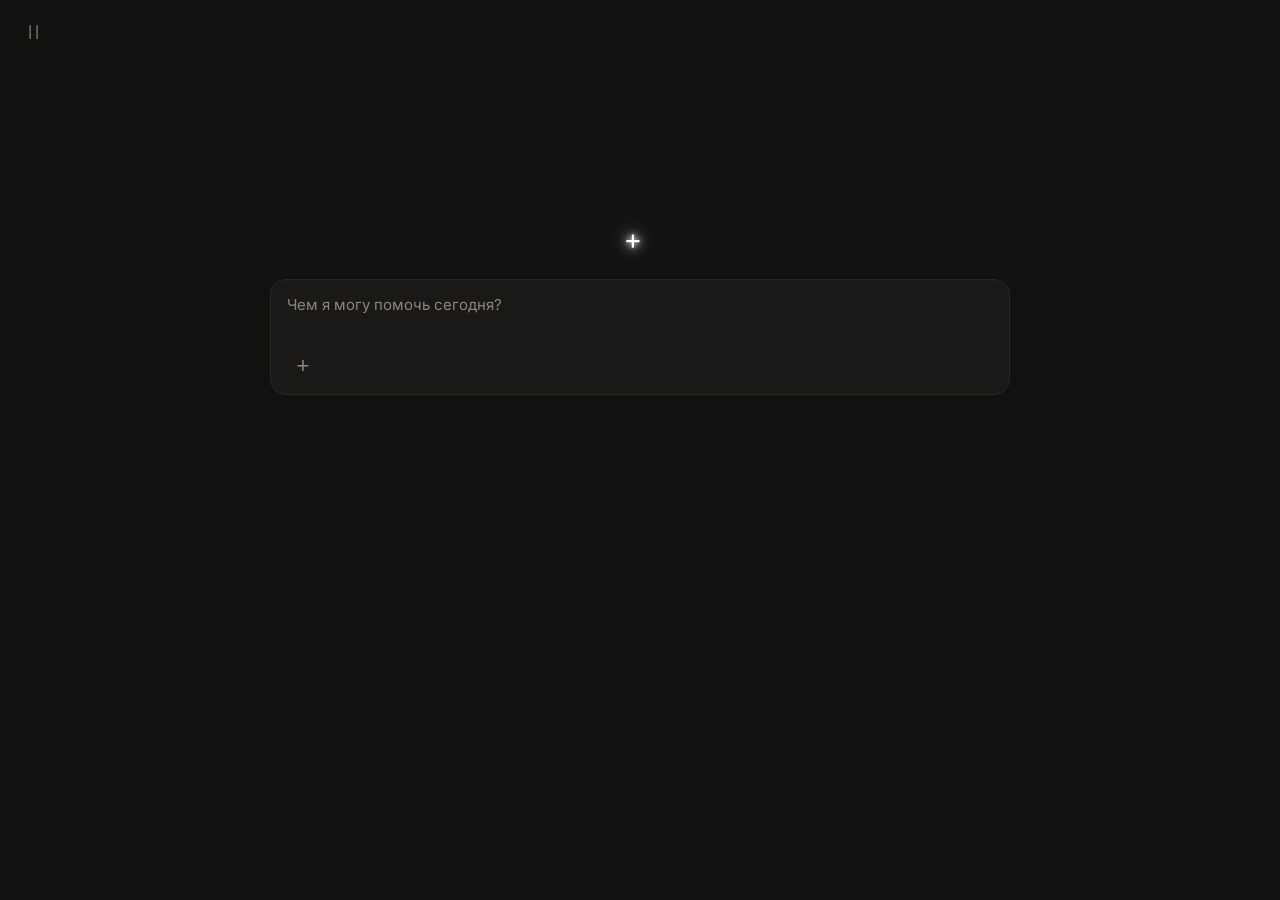
==== commit 2d575fda: "Update index.html" ====
--- a/new/index.html
+++ b/new/index.html
@@ -72,10 +72,7 @@
   cursor: col-resize;
 }
 
-body.resizing iframe {
-  pointer-events: none;
-}
-
+/* Левая кнопка открытия/фиксации бокового меню */
 .trig {
   position: fixed;
   top: 16px;
@@ -96,7 +93,7 @@
   border: none !important;
 }
 
-/* Кнопка открытия панели артефакта в правом верхнем углу (квадратик с закрашенной правой половиной) */
+/* Правая кнопка возврата закрытого артефакта */
 .art-trig {
   position: fixed;
   top: 16px;
@@ -109,9 +106,9 @@
   cursor: pointer;
   z-index: 100;
   color: var(--sub);
+  border-radius: 8px;
   background: transparent;
   border: none;
-  border-radius: 7px;
   transition: color 0.15s ease, background 0.15s ease;
 }
 
@@ -234,14 +231,14 @@
   stroke-linejoin: round;
 }
 
-/* Контейнер рабочей области */
+/* Рабочая область (Чат + Артефакт) */
 .workspace {
   flex: 1;
   display: flex;
   width: 100%;
   height: 100vh;
+  transition: margin-left 0.25s cubic-bezier(0.22, 1, 0.36, 1);
   overflow: hidden;
-  transition: margin-left 0.25s cubic-bezier(0.22, 1, 0.36, 1);
 }
 
 .workspace.no-trans { transition: none !important; }
@@ -254,8 +251,7 @@
   justify-content: flex-start;
   padding: 25vh 24px 24px;
   height: 100vh;
-  min-width: 280px;
-  overflow: hidden;
+  min-width: 300px;
   transition: padding 0.25s ease;
 }
 
@@ -334,7 +330,7 @@
   max-width: 88%;
   white-space: pre-wrap;
   word-wrap: break-word;
-  overflow-wrap: anywhere;
+  overflow-wrap: break-word;
 }
 
 .msg.user {
@@ -353,13 +349,16 @@
   width: 100%;
 }
 
-.thinking-pulse {
+.thinking-badge {
+  display: inline-flex;
+  align-items: center;
+  gap: 6px;
+  font-size: 12.5px;
   color: var(--sub);
-  font-size: 13.5px;
   font-style: italic;
 }
 
-/* Баббл-карточка артефакта в чате */
+/* Карточка-баббл артефакта внутри сообщения чата */
 .art-card {
   display: flex;
   align-items: center;
@@ -442,29 +441,31 @@
   color: var(--txt);
 }
 
-/* Правая панель просмотра артефактов с регулировкой ширины */
+/* Правая панель просмотра артефактов */
 .art-pane {
   position: relative;
   width: 0;
   opacity: 0;
   overflow: hidden;
   background: var(--art-bg);
+  border-left: none;
+  display: flex;
+  flex-direction: column;
+  transition: width 0.25s cubic-bezier(0.22, 1, 0.36, 1), opacity 0.2s ease;
+  flex-shrink: 0;
+}
+
+.art-pane.no-trans { transition: none !important; }
+
+.art-pane.open {
+  width: 48%;
+  opacity: 1;
   border-left: 1px solid var(--brd);
-  display: flex;
-  flex-direction: column;
-  flex-shrink: 0;
-  transition: width 0.25s cubic-bezier(0.22, 1, 0.36, 1), opacity 0.2s ease;
-}
-
-.art-pane.no-trans {
-  transition: none !important;
-}
-
-.art-pane.open {
-  opacity: 1;
-}
-
+}
+
+/* Регулятор ширины артефакта на левой границе панели */
 .art-resizer {
+  display: none;
   position: absolute;
   top: 0;
   left: -4px;
@@ -474,15 +475,8 @@
   z-index: 110;
 }
 
-.art-resizer:hover::after,
-body.resizing .art-resizer::after {
-  content: "";
-  position: absolute;
-  top: 0;
-  left: 4px;
-  width: 2px;
-  height: 100%;
-  background: var(--fbrd);
+.art-pane.open .art-resizer {
+  display: block;
 }
 
 .art-nav {
@@ -567,7 +561,7 @@
   width: 100%;
 }
 
-/* Текст и код всегда переносятся по ширине без горизонтального ползунка */
+/* Текст и код без горизонтального скролла (перенос строк) */
 .art-code-view {
   padding: 18px;
   font-family: 'JetBrains Mono', monospace;
@@ -576,7 +570,7 @@
   color: var(--txt);
   white-space: pre-wrap;
   word-wrap: break-word;
-  overflow-wrap: anywhere;
+  overflow-wrap: break-word;
   overflow-x: hidden;
   width: 100%;
   min-height: 100%;
@@ -731,11 +725,11 @@
 
 <div class="trig" id="trig">l l</div>
 
-<!-- Иконка в правом верхнем углу (появляется после закрытия артефакта) -->
-<button type="button" class="art-trig" id="artTrig" title="Открыть панель артефакта">
-  <svg width="16" height="16" viewBox="0 0 16 16" fill="none">
-    <rect x="1.5" y="2" width="13" height="12" rx="2" stroke="currentColor" stroke-width="1.3"/>
-    <path d="M8 2H12.5C13.6046 2 14.5 2.89543 14.5 4V12C14.5 13.1046 13.6046 14 12.5 14H8V2Z" fill="currentColor"/>
+<button type="button" class="art-trig" id="artTrig" title="Открыть артефакт">
+  <svg width="18" height="18" viewBox="0 0 18 18" fill="none">
+    <rect x="2.2" y="2.2" width="13.6" height="13.6" rx="2.4" stroke="currentColor" stroke-width="1.4"/>
+    <path d="M9 2.2H13.4C14.7255 2.2 15.8 3.27452 15.8 4.6V13.4C15.8 14.7255 14.7255 15.8 13.4 15.8H9V2.2Z" fill="currentColor"/>
+    <line x1="9" y1="2.2" x2="9" y2="15.8" stroke="currentColor" stroke-width="1.4"/>
   </svg>
 </button>
 
@@ -805,16 +799,14 @@
 </div>
 
 <script>
-const dot = String.fromCharCode(46);
-const GIST_RAW_URL = `https://gist${dot}githubusercontent${dot}com/anwpf3-cmyk/c37340f36d1436d0910963fafe12e98f/raw/api_url${dot}json`;
-
-const SYSTEM_PROMPT = `Ты Ксенон — точный и лаконичный ИИ-ассистент. Отвечай на языке пользователя.
-Если пользователь задаёт обычный вопрос или здоровается — отвечай кратко и по делу обычным текстом.
-ТОЛЬКО если пользователь явно просит написать программу, веб-страницу, скрипт, игру или большой документ, оформи результат в виде блока кода с указанием имени файла после двоеточия:
-\`\`\`file:index.html
-...полный код...
+const GIST_RAW_URL = "https://gist.githubusercontent.com/anwpf3-cmyk/c37340f36d1436d0910963fafe12e98f/raw/api_url.json";
+
+const SYSTEM_PROMPT = `Ты Ксенон — точный и лаконичный ИИ-ассистент. Отвечай кратко и по делу.
+Только если пользователь явно просит написать код, веб-страницу, скрипт, программу или создать отдельный документ, оформи результат в специальном блоке:
+\`\`\`file:имя_файла.расширение
+...полный код или текст документа...
 \`\`\`
-Не используй формат file:... в обычных ответах.`;
+В остальных случаях (приветствия, вопросы, советы) отвечай обычным текстом без блоков file:.`;
 
 let chatHistory = [];
 let artifacts = [];
@@ -822,6 +814,7 @@
 let currentMode = 'preview';
 let isGenerating = false;
 
+// Приветствия по часам
 const G = {
   0: ["Полночь открывает чистый лист для идей.", "С новым днем и ясными мыслями!", "В звездной тишине так легко сосредоточиться."],
   1: ["Ночной покой помогает поймать нужный ритм.", "Время глубокого фокуса и смелых решений.", "Тишина вокруг создана для твоих планов."],
@@ -872,7 +865,7 @@
   localStorage.setItem('x_thm', l ? 'light' : 'dark');
 };
 
-// Левая панель
+// Левая боковая панель
 const sb = document.getElementById('sb');
 const trig = document.getElementById('trig');
 const workspace = document.getElementById('workspace');
@@ -925,7 +918,7 @@
   workspace.classList.add('no-trans');
 });
 
-// === УПРАВЛЕНИЕ АРТЕФАКТАМИ И РЕГУЛИРОВКА ИХ ШИРИНЫ ===
+// === УПРАВЛЕНИЕ АРТЕФАКТАМИ И ИХ ШИРИНОЙ ===
 const artPane = document.getElementById('artPane');
 const artResizer = document.getElementById('artResizer');
 const artTrig = document.getElementById('artTrig');
@@ -947,7 +940,7 @@
     artPane.style.width = '100%';
     return;
   }
-  artPct = Math.min(72, Math.max(26, artPct));
+  artPct = Math.min(75, Math.max(25, artPct));
   artPane.style.width = artPct + '%';
 }
 
@@ -959,6 +952,9 @@
   isResizingArt = true;
   document.body.classList.add('resizing');
   artPane.classList.add('no-trans');
+  // Отключаем перехват мыши у iframe при перетаскивании
+  const frame = artBody.querySelector('iframe');
+  if (frame) frame.style.pointerEvents = 'none';
 });
 
 window.addEventListener('mousemove', (e) => {
@@ -981,9 +977,9 @@
     const wsRect = workspace.getBoundingClientRect();
     const rightWidth = wsRect.right - e.clientX;
     const rawArtPct = (rightWidth / wsRect.width) * 100;
-    artPct = Math.min(72, Math.max(26, rawArtPct));
+    artPct = Math.min(75, Math.max(25, rawArtPct));
     localStorage.setItem('x_art_pct', artPct.toFixed(2));
-    applyArtWidth();
+    artPane.style.width = artPct + '%';
   }
 });
 
@@ -998,6 +994,8 @@
     isResizingArt = false;
     document.body.classList.remove('resizing');
     artPane.classList.remove('no-trans');
+    const frame = artBody.querySelector('iframe');
+    if (frame) frame.style.pointerEvents = 'auto';
   }
 });
 
@@ -1037,7 +1035,6 @@
 }
 
 function openArtifact(art, autoPreview = true) {
-  if (!art) return;
   currentArtifact = art;
   if (autoPreview) {
     currentMode = /\.(html|htm|svg)$/i.test(art.filename) ? 'preview' : 'code';
@@ -1055,7 +1052,7 @@
   artPane.classList.remove('open');
   artPane.style.width = '0px';
   document.querySelectorAll('.art-card').forEach(el => el.classList.remove('active'));
-  if (currentArtifact || artifacts.length > 0) {
+  if (currentArtifact) {
     artTrig.classList.add('vis');
   }
 }
@@ -1064,10 +1061,8 @@
 tabCode.onclick = () => { currentMode = 'code'; renderArtifactPane(); };
 document.getElementById('btnCloseArt').onclick = closeArtifactPane;
 artTrig.onclick = () => {
-  const target = currentArtifact || artifacts[artifacts.length - 1];
-  if (target) openArtifact(target, true);
+  if (currentArtifact) openArtifact(currentArtifact, false);
 };
-
 document.getElementById('btnDlArt').onclick = () => { if (currentArtifact) downloadArtifact(currentArtifact); };
 document.getElementById('btnCopyArt').onclick = () => {
   if (!currentArtifact) return;
@@ -1116,56 +1111,67 @@
   updBtn();
 };
 
-// === ОЧИСТКА МЫСЛЕЙ (THINKING PROCESS) И РЕНДЕР ОТВЕТА ===
+// === ФИЛЬТРАЦИЯ МЫСЛЕЙ МОДЕЛИ И ПАРСИНГ АРТЕФАКТОВ ===
 const msgs = document.getElementById('msgs');
 const greetBox = document.getElementById('greetBox');
 
 function stripThinking(raw) {
-  let text = raw.replace(/<think>[\s\S]*?<\/think>/gi, '').trim();
-  if (/<think>/i.test(raw) && !/<\/think>/i.test(raw)) {
-    return { clean: '', isThinking: true };
-  }
-  if (/^Thinking Process:/i.test(text)) {
-    const finalMatch = text.match(/(?:Final choice:|Final Answer:|Финальный ответ:|Ответ:)\s*([\s\S]*)$/i);
+  // 1. Вырезаем стандартные теги <think>...</think>
+  let text = raw.replace(/<think>[\s\S]*?<\/think>/gi, '');
+  if (/<think>/i.test(text)) {
+    return { text: '', isThinking: true };
+  }
+
+  // 2. Вырезаем текстовые рассуждения Qwen вида "Thinking Process: ... Final choice:"
+  if (/^\s*Thinking Process:/i.test(text)) {
+    const finalMatch = text.match(/(?:Final choice:|Final response:|Final answer:|Ответ:)\s*([\s\S]*)$/i);
     if (finalMatch) {
-      text = finalMatch[1].trim();
-    } else {
-      return { clean: '', isThinking: true };
+      return { text: finalMatch[1].trim(), isThinking: false };
     }
-  }
-  return { clean: text, isThinking: false };
+    const paragraphs = text.split(/
+\s*
+/);
+    if (paragraphs.length > 1) {
+      const lastP = paragraphs[paragraphs.length - 1].trim();
+      if (!/^\d+\.|^\*|^Draft:|^Revised|^Self-Correction:/i.test(lastP)) {
+        return { text: lastP, isThinking: false };
+      }
+    }
+    return { text: '', isThinking: true };
+  }
+
+  return { text: text.trim(), isThinking: false };
 }
 
 function renderAiContent(container, rawText, artObj) {
-  const { clean, isThinking } = stripThinking(rawText);
-
-  if (isThinking && !clean) {
-    container.innerHTML = '<span class="thinking-pulse">Думаю...</span>';
+  const { text: cleanText, isThinking } = stripThinking(rawText);
+
+  if (isThinking && !cleanText) {
+    container.innerHTML = '<span class="thinking-badge">Думаю...</span>';
     return;
   }
 
-  const fileMatch = clean.match(/```file:([^
-
-`]+)
-?
+  // Ищем блок ```file:имя.расширение ... ```
+  const fileMatch = cleanText.match(/```file:([^\s
+]+)
 ([\s\S]*?)(?:```|$)/);
   if (!fileMatch) {
-    container.textContent = clean;
+    container.textContent = cleanText || '...';
     return;
   }
 
   const filename = fileMatch[1].trim();
-  const codeContent = fileMatch[2].replace(/^
-+|
-+$/g, '');
+  const codeContent = fileMatch[2].trim();
 
   artObj.filename = filename;
   artObj.title = filename;
   artObj.content = codeContent;
 
-  const beforeText = clean.slice(0, fileMatch.index).trim();
+  const beforeText = cleanText.slice(0, fileMatch.index).trim();
   const afterIdx = fileMatch.index + fileMatch[0].length;
-  const afterText = clean.slice(fileMatch.index).includes('```', 7) ? clean.slice(afterIdx).trim() : '';
+  const hasClosing = cleanText.slice(fileMatch.index).includes('
+```');
+  const afterText = hasClosing ? cleanText.slice(afterIdx).trim() : '';
 
   container.innerHTML = '';
   if (beforeText) {
@@ -1252,7 +1258,7 @@
 
   const aiDiv = document.createElement('div');
   aiDiv.className = 'msg ai';
-  aiDiv.innerHTML = '<span class="thinking-pulse">Подключение...</span>';
+  aiDiv.innerHTML = '<span class="thinking-badge">Подключение...</span>';
   msgs.appendChild(aiDiv);
   msgs.scrollTop = msgs.scrollHeight;
 
@@ -1262,7 +1268,7 @@
   renderF();
   updBtn();
 
-  const artObj = { id: 'art_' + Date.now(), filename: 'code.txt', title: 'Артефакт', content: '' };
+  const artObj = { id: 'art_' + Date.now(), filename: 'document.txt', title: 'document.txt', content: '' };
 
   try {
     const gistRes = await fetch(`${GIST_RAW_URL}?t=${Date.now()}`);
@@ -1278,7 +1284,7 @@
           ...chatHistory,
           { role: 'user', content: fullPromptForAi }
         ],
-        temperature: 0.7,
+        temperature: 0.6,
         max_tokens: 4096,
         stream: true
       })
@@ -1313,11 +1319,7 @@
       }
     }
 
-    const { clean: finalClean } = stripThinking(fullResponse);
-    if (!finalClean) {
-      aiDiv.textContent = fullResponse.replace(/<think>|<\/think>/gi, '').trim();
-    }
-
+    const { text: finalClean } = stripThinking(fullResponse);
     if (artObj.content) {
       artifacts.push(artObj);
       openArtifact(artObj, true);
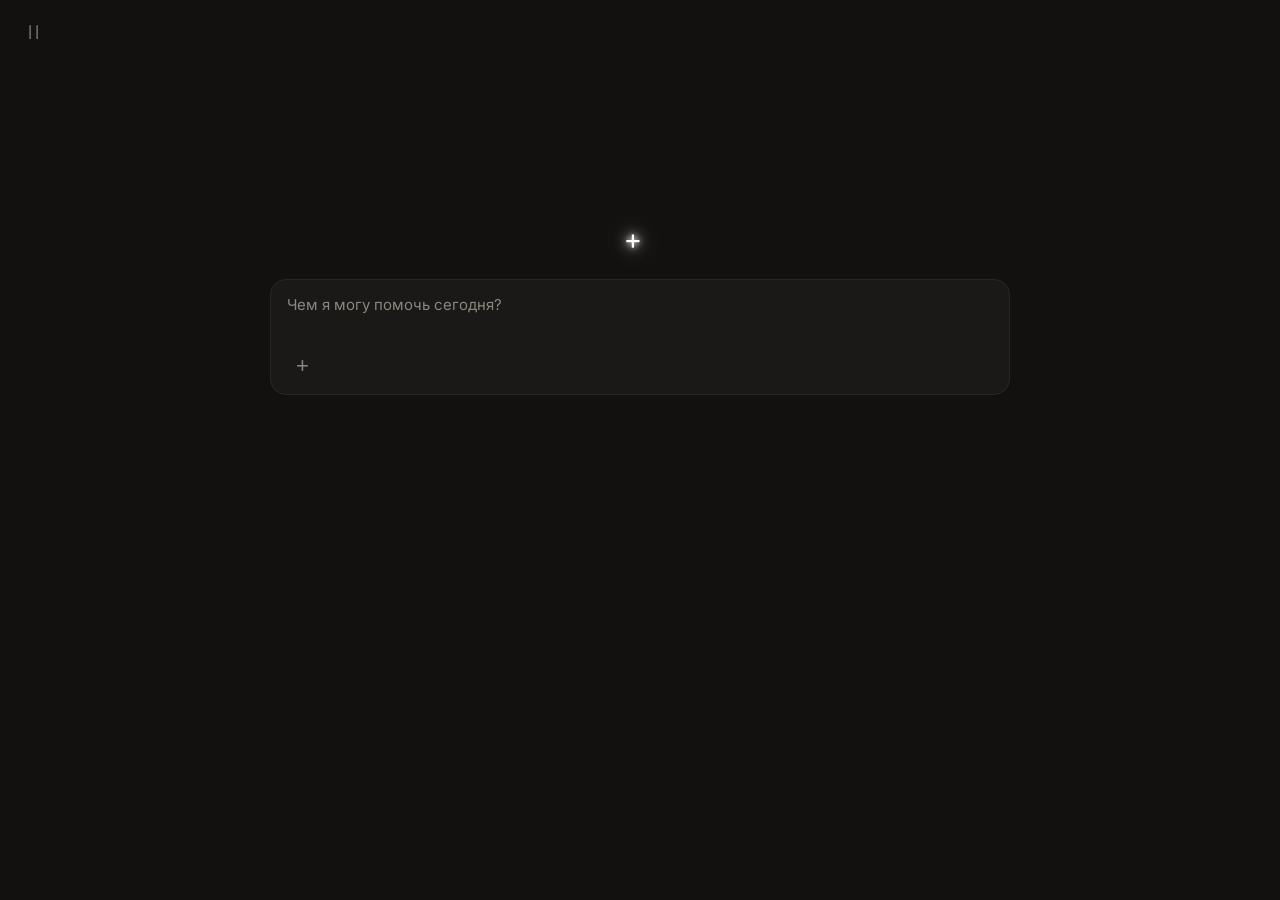
==== commit 1b5857de: "Add files via upload" ====
--- a/new/index.html
+++ b/new/index.html
@@ -1,1367 +1,1454 @@
 <!DOCTYPE html>
 <html lang="ru">
 <head>
-<meta charset="UTF-8">
-<meta name="viewport" content="width=device-width, initial-scale=1.0">
-<title>Ксенон</title>
-<link id="fav1" rel="shortcut icon" type="image/png">
-<link id="fav2" rel="icon" type="image/png">
-<link href="https://fonts.googleapis.com/css2?family=Inter:wght@300;400;500;600&family=JetBrains+Mono:wght@400;500&family=Lora:wght@400;500&display=swap" rel="stylesheet">
-<script>
-(function(){
-  var c = document.createElement('canvas');
-  c.width = 16; c.height = 16;
-  var ctx = c.getContext('2d');
-  ctx.fillStyle = '#E8EAED';
-  ctx.fillRect(7, 3, 2, 10);
-  ctx.fillRect(3, 7, 10, 2);
-  var url = c.toDataURL('image/png');
-  document.getElementById('fav1').href = url;
-  document.getElementById('fav2').href = url;
-})();
-</script>
-<style>
-:root {
-  --bg: #121110;
-  --sb: #0D0C0B;
-  --inp: #1A1917;
-  --hov: #242220;
-  --umsg: #22201E;
-  --brd: #292724;
-  --fbrd: #3E3B36;
-  --txt: #F0EDE6;
-  --sub: #8A867E;
-  --sbg: #F0EDE6;
-  --scol: #121110;
-  --art-bg: #161513;
-}
-
-body.light {
-  --bg: #EAE8E4;
-  --sb: #E0DDD7;
-  --inp: #F4F3F0;
-  --hov: #D5D1C9;
-  --umsg: #DCD8D0;
-  --brd: #CFCBC2;
-  --fbrd: #B5B0A5;
-  --txt: #1A1917;
-  --sub: #6B675E;
-  --sbg: #1A1917;
-  --scol: #F4F3F0;
-  --art-bg: #F2F0EC;
-}
-
-* {
-  box-sizing: border-box;
-  margin: 0;
-  padding: 0;
-}
-
-body {
-  background: var(--bg);
-  color: var(--txt);
-  font-family: 'Inter', -apple-system, BlinkMacSystemFont, sans-serif;
-  height: 100vh;
-  overflow: hidden;
-  display: flex;
-  transition: background 0.2s ease, color 0.2s ease;
-}
-
-body.resizing {
-  user-select: none;
-  cursor: col-resize;
-}
-
-/* Левая кнопка открытия/фиксации бокового меню */
-.trig {
-  position: fixed;
-  top: 16px;
-  left: 16px;
-  width: 34px;
-  height: 32px;
-  display: flex;
-  align-items: center;
-  justify-content: center;
-  cursor: pointer;
-  z-index: 100;
-  color: var(--sub);
-  font-size: 19px;
-  font-weight: 300;
-  letter-spacing: -0.04em;
-  user-select: none;
-  background: transparent !important;
-  border: none !important;
-}
-
-/* Правая кнопка возврата закрытого артефакта */
-.art-trig {
-  position: fixed;
-  top: 16px;
-  right: 16px;
-  width: 34px;
-  height: 32px;
-  display: none;
-  align-items: center;
-  justify-content: center;
-  cursor: pointer;
-  z-index: 100;
-  color: var(--sub);
-  border-radius: 8px;
-  background: transparent;
-  border: none;
-  transition: color 0.15s ease, background 0.15s ease;
-}
-
-.art-trig.vis {
-  display: flex;
-}
-
-.art-trig:hover {
-  color: var(--txt);
-  background: var(--hov);
-}
-
-.sb {
-  position: fixed;
-  top: 0;
-  left: 0;
-  width: 240px;
-  height: 100vh;
-  background: var(--sb);
-  border-right: 1px solid var(--brd);
-  padding: 18px 14px 14px;
-  display: flex;
-  flex-direction: column;
-  transform: translateX(-100%);
-  transition: transform 0.25s cubic-bezier(0.22, 1, 0.36, 1), background 0.2s ease, border-color 0.2s ease;
-  z-index: 95;
-}
-
-.sb.no-trans { transition: none !important; }
-.sb.open { transform: translateX(0); }
-
-.resizer {
-  display: none;
-  position: absolute;
-  top: 0;
-  right: -4px;
-  width: 8px;
-  height: 100%;
-  cursor: col-resize;
-  z-index: 105;
-}
-
-body.pinned .resizer { display: block; }
-
-.sb-head {
-  display: flex;
-  align-items: center;
-  padding-left: 44px;
-  height: 28px;
-  margin-bottom: 18px;
-  overflow: hidden;
-  white-space: nowrap;
-}
-
-.brand {
-  font-family: 'Lora', Georgia, serif;
-  font-size: 19px;
-  font-weight: 500;
-  color: var(--txt);
-}
-
-.new-btn {
-  display: flex;
-  align-items: center;
-  gap: 10px;
-  width: 100%;
-  padding: 9px 12px;
-  background: transparent;
-  border: 1px solid transparent;
-  border-radius: 8px;
-  color: var(--txt);
-  font-size: 13.5px;
-  cursor: pointer;
-  transition: background 0.15s ease;
-  overflow: hidden;
-  white-space: nowrap;
-}
-
-.new-btn:hover { background: var(--hov); }
-
-.ad-box {
-  margin-top: auto;
-  margin-bottom: 12px;
-  padding: 10px;
-  border: 1px dashed var(--brd);
-  border-radius: 10px;
-  font-size: 11px;
-  color: var(--sub);
-  text-align: center;
-  line-height: 1.4;
-}
-
-.sb-foot {
-  display: flex;
-  justify-content: flex-end;
-}
-
-.thm-btn {
-  width: 28px;
-  height: 28px;
-  border-radius: 7px;
-  background: transparent;
-  border: none;
-  color: var(--sub);
-  display: flex;
-  align-items: center;
-  justify-content: center;
-  cursor: pointer;
-  transition: background 0.15s ease, color 0.15s ease;
-}
-
-.thm-btn:hover { background: var(--hov); color: var(--txt); }
-.thm-btn svg {
-  width: 15px;
-  height: 15px;
-  stroke: currentColor;
-  fill: none;
-  stroke-width: 1.8;
-  stroke-linecap: round;
-  stroke-linejoin: round;
-}
-
-/* Рабочая область (Чат + Артефакт) */
-.workspace {
-  flex: 1;
-  display: flex;
-  width: 100%;
-  height: 100vh;
-  transition: margin-left 0.25s cubic-bezier(0.22, 1, 0.36, 1);
-  overflow: hidden;
-}
-
-.workspace.no-trans { transition: none !important; }
-
-.main {
-  flex: 1;
-  display: flex;
-  flex-direction: column;
-  align-items: center;
-  justify-content: flex-start;
-  padding: 25vh 24px 24px;
-  height: 100vh;
-  min-width: 300px;
-  transition: padding 0.25s ease;
-}
-
-.wrap {
-  width: 100%;
-  max-width: 740px;
-  display: flex;
-  flex-direction: column;
-  align-items: center;
-}
-
-.main.started {
-  justify-content: flex-end;
-  padding-top: 54px;
-  padding-bottom: 18px;
-}
-
-.main.started .wrap {
-  height: 100%;
-  justify-content: space-between;
-}
-
-.greet {
-  display: flex;
-  align-items: center;
-  justify-content: center;
-  gap: 14px;
-  margin-bottom: 26px;
-  text-align: center;
-}
-
-.plus-neon {
-  font-size: 28px;
-  color: #FFFFFF;
-  line-height: 1;
-  user-select: none;
-  text-shadow:
-    0 0 6px #FFFFFF,
-    0 0 14px rgba(255, 255, 255, 0.9),
-    0 0 26px rgba(255, 255, 255, 0.7);
-}
-
-body.light .plus-neon {
-  text-shadow:
-    0 0 3px #FFFFFF,
-    0 0 10px #FFFFFF,
-    0 0 18px rgba(130, 125, 115, 0.75);
-}
-
-.greet-txt {
-  font-family: 'Lora', Georgia, serif;
-  font-size: 27px;
-  font-weight: 400;
-  color: var(--txt);
-  line-height: 1.3;
-}
-
-/* Сообщения */
-.msgs {
-  display: none;
-  width: 100%;
-  flex: 1;
-  flex-direction: column;
-  gap: 18px;
-  margin-bottom: 14px;
-  overflow-y: auto;
-  overflow-x: hidden;
-  padding-right: 6px;
-}
-
-.msgs.active { display: flex; }
-
-.msg {
-  font-size: 14.5px;
-  line-height: 1.65;
-  max-width: 88%;
-  white-space: pre-wrap;
-  word-wrap: break-word;
-  overflow-wrap: break-word;
-}
-
-.msg.user {
-  align-self: flex-end;
-  background: var(--umsg);
-  padding: 10px 15px;
-  border-radius: 12px;
-}
-
-.msg.ai {
-  align-self: flex-start;
-  background: transparent;
-  border: none;
-  padding: 4px 2px;
-  color: var(--txt);
-  width: 100%;
-}
-
-.thinking-badge {
-  display: inline-flex;
-  align-items: center;
-  gap: 6px;
-  font-size: 12.5px;
-  color: var(--sub);
-  font-style: italic;
-}
-
-/* Карточка-баббл артефакта внутри сообщения чата */
-.art-card {
-  display: flex;
-  align-items: center;
-  justify-content: space-between;
-  gap: 12px;
-  margin: 12px 0 4px;
-  padding: 12px 14px;
-  background: var(--inp);
-  border: 1px solid var(--brd);
-  border-radius: 12px;
-  max-width: 380px;
-  cursor: pointer;
-  transition: background 0.15s ease, border-color 0.15s ease;
-  user-select: none;
-}
-
-.art-card:hover, .art-card.active {
-  background: var(--hov);
-  border-color: var(--fbrd);
-}
-
-.art-card-left {
-  display: flex;
-  align-items: center;
-  gap: 12px;
-  overflow: hidden;
-}
-
-.art-icon {
-  width: 36px;
-  height: 36px;
-  border-radius: 8px;
-  background: var(--bg);
-  border: 1px solid var(--brd);
-  display: flex;
-  align-items: center;
-  justify-content: center;
-  color: var(--sub);
-  flex-shrink: 0;
-}
-
-.art-meta {
-  display: flex;
-  flex-direction: column;
-  overflow: hidden;
-}
-
-.art-title {
-  font-size: 13.5px;
-  font-weight: 500;
-  color: var(--txt);
-  white-space: nowrap;
-  overflow: hidden;
-  text-overflow: ellipsis;
-}
-
-.art-ext {
-  font-size: 11.5px;
-  color: var(--sub);
-  text-transform: uppercase;
-  margin-top: 2px;
-}
-
-.art-dl-mini {
-  width: 30px;
-  height: 30px;
-  border-radius: 7px;
-  border: 1px solid var(--brd);
-  background: transparent;
-  color: var(--sub);
-  display: flex;
-  align-items: center;
-  justify-content: center;
-  cursor: pointer;
-  flex-shrink: 0;
-}
-
-.art-dl-mini:hover {
-  background: var(--bg);
-  color: var(--txt);
-}
-
-/* Правая панель просмотра артефактов */
-.art-pane {
-  position: relative;
-  width: 0;
-  opacity: 0;
-  overflow: hidden;
-  background: var(--art-bg);
-  border-left: none;
-  display: flex;
-  flex-direction: column;
-  transition: width 0.25s cubic-bezier(0.22, 1, 0.36, 1), opacity 0.2s ease;
-  flex-shrink: 0;
-}
-
-.art-pane.no-trans { transition: none !important; }
-
-.art-pane.open {
-  width: 48%;
-  opacity: 1;
-  border-left: 1px solid var(--brd);
-}
-
-/* Регулятор ширины артефакта на левой границе панели */
-.art-resizer {
-  display: none;
-  position: absolute;
-  top: 0;
-  left: -4px;
-  width: 9px;
-  height: 100%;
-  cursor: col-resize;
-  z-index: 110;
-}
-
-.art-pane.open .art-resizer {
-  display: block;
-}
-
-.art-nav {
-  height: 48px;
-  padding: 0 14px;
-  border-bottom: 1px solid var(--brd);
-  display: flex;
-  align-items: center;
-  justify-content: space-between;
-  gap: 10px;
-  background: var(--sb);
-  flex-shrink: 0;
-}
-
-.art-nav-title {
-  display: flex;
-  align-items: center;
-  gap: 8px;
-  font-size: 13px;
-  font-weight: 500;
-  color: var(--txt);
-  white-space: nowrap;
-  overflow: hidden;
-  text-overflow: ellipsis;
-}
-
-.art-nav-actions {
-  display: flex;
-  align-items: center;
-  gap: 6px;
-  flex-shrink: 0;
-}
-
-.art-tabs {
-  display: flex;
-  background: var(--inp);
-  border: 1px solid var(--brd);
-  border-radius: 7px;
-  padding: 2px;
-}
-
-.art-tab {
-  padding: 3px 9px;
-  font-size: 12px;
-  border: none;
-  background: transparent;
-  color: var(--sub);
-  border-radius: 5px;
-  cursor: pointer;
-}
-
-.art-tab.active {
-  background: var(--hov);
-  color: var(--txt);
-  font-weight: 500;
-}
-
-.nav-icon-btn {
-  width: 28px;
-  height: 28px;
-  border-radius: 6px;
-  border: none;
-  background: transparent;
-  color: var(--sub);
-  display: flex;
-  align-items: center;
-  justify-content: center;
-  cursor: pointer;
-  font-size: 14px;
-}
-
-.nav-icon-btn:hover {
-  background: var(--hov);
-  color: var(--txt);
-}
-
-.art-body {
-  flex: 1;
-  position: relative;
-  overflow-y: auto;
-  overflow-x: hidden;
-  width: 100%;
-}
-
-/* Текст и код без горизонтального скролла (перенос строк) */
-.art-code-view {
-  padding: 18px;
-  font-family: 'JetBrains Mono', monospace;
-  font-size: 13px;
-  line-height: 1.6;
-  color: var(--txt);
-  white-space: pre-wrap;
-  word-wrap: break-word;
-  overflow-wrap: break-word;
-  overflow-x: hidden;
-  width: 100%;
-  min-height: 100%;
-}
-
-.art-preview-frame {
-  width: 100%;
-  height: 100%;
-  border: none;
-  background: #FFFFFF;
-  display: block;
-}
-
-/* Поле ввода */
-.pbox {
-  width: 100%;
-  background: var(--inp);
-  border: 1px solid var(--brd);
-  border-radius: 16px;
-  padding: 14px 14px 12px 16px;
-  display: flex;
-  flex-direction: column;
-  gap: 12px;
-  transition: border-color 0.2s ease, background 0.2s ease;
-}
-
-.pbox:focus-within { border-color: var(--fbrd); }
-
-.main.started .pbox {
-  flex-direction: row;
-  flex-wrap: wrap;
-  align-items: center;
-  padding: 8px 10px;
-  border-radius: 14px;
-  gap: 8px;
-}
-
-.files {
-  display: none;
-  flex-wrap: wrap;
-  gap: 8px;
-  width: 100%;
-}
-
-.files.show { display: flex; }
-
-.chip {
-  display: inline-flex;
-  align-items: center;
-  gap: 6px;
-  background: var(--hov);
-  border: 1px solid var(--brd);
-  font-size: 12px;
-  padding: 4px 10px;
-  border-radius: 8px;
-}
-
-.chip button {
-  background: none;
-  border: none;
-  color: var(--sub);
-  cursor: pointer;
-  font-size: 14px;
-}
-
-textarea {
-  width: 100%;
-  background: transparent;
-  border: none;
-  outline: none;
-  color: var(--txt);
-  font-family: 'Inter', sans-serif;
-  font-size: 15px;
-  line-height: 1.5;
-  resize: none;
-  min-height: 44px;
-  max-height: 200px;
-}
-
-.main.started textarea {
-  flex: 1;
-  width: auto;
-  min-height: 24px;
-  max-height: 140px;
-  order: 2;
-  padding: 4px 2px;
-}
-
-textarea::placeholder { color: var(--sub); }
-
-.pbar {
-  display: flex;
-  align-items: center;
-  justify-content: space-between;
-  width: 100%;
-}
-
-.main.started .pbar { display: contents; }
-
-.att-btn {
-  width: 32px;
-  height: 32px;
-  border-radius: 8px;
-  background: transparent;
-  border: none;
-  color: var(--sub);
-  font-size: 22px;
-  font-weight: 300;
-  display: flex;
-  align-items: center;
-  justify-content: center;
-  cursor: pointer;
-  flex-shrink: 0;
-}
-
-.main.started .att-btn { order: 1; }
-.att-btn:hover { background: var(--hov); color: var(--txt); }
-
-.snd-btn {
-  width: 32px;
-  height: 32px;
-  border-radius: 8px;
-  background: var(--sbg);
-  border: none;
-  color: var(--scol);
-  font-size: 18px;
-  font-weight: 600;
-  display: none;
-  align-items: center;
-  justify-content: center;
-  cursor: pointer;
-  padding-top: 4px;
-  flex-shrink: 0;
-  margin-left: auto;
-}
-
-.snd-btn.vis { display: flex; }
-.snd-btn:disabled { opacity: 0.4; cursor: not-allowed; }
-.main.started .snd-btn { order: 3; margin-left: 0; }
-
-@media (max-width: 820px) {
-  .art-pane.open {
-    position: fixed;
-    inset: 0;
-    width: 100% !important;
-    z-index: 120;
-  }
-}
-</style>
+  <meta charset="UTF-8">
+  <meta name="viewport" content="width=device-width, initial-scale=1.0">
+  <title>Ксенон</title>
+  <link id="fav1" rel="shortcut icon" type="image/png">
+  <link id="fav2" rel="icon" type="image/png">
+  <link href="https://fonts.googleapis.com/css2?family=Inter:wght@300;400;500;600&family=JetBrains+Mono:wght@400;500&family=Lora:wght@400;500&display=swap" rel="stylesheet">
+  <script>
+    (function() {
+      var c = document.createElement('canvas');
+      c.width = 16;
+      c.height = 16;
+      var ctx = c.getContext('2d');
+      ctx.fillStyle = '#E8EAED';
+      ctx.fillRect(7, 3, 2, 10);
+      ctx.fillRect(3, 7, 10, 2);
+      var url = c.toDataURL('image/png');
+      document.getElementById('fav1').href = url;
+      document.getElementById('fav2').href = url;
+    })();
+  </script>
+  <style>
+    :root {
+      --bg: #121110;
+      --sb: #0D0C0B;
+      --inp: #1A1917;
+      --hov: #242220;
+      --umsg: #22201E;
+      --brd: #292724;
+      --fbrd: #3E3B36;
+      --txt: #F0EDE6;
+      --sub: #8A867E;
+      --sbg: #F0EDE6;
+      --scol: #121110;
+      --art-bg: #161513;
+    }
+
+    body.light {
+      --bg: #EAE8E4;
+      --sb: #E0DDD7;
+      --inp: #F4F3F0;
+      --hov: #D5D1C9;
+      --umsg: #DCD8D0;
+      --brd: #CFCBC2;
+      --fbrd: #B5B0A5;
+      --txt: #1A1917;
+      --sub: #6B675E;
+      --sbg: #1A1917;
+      --scol: #F4F3F0;
+      --art-bg: #F2F0EC;
+    }
+
+    * {
+      box-sizing: border-box;
+      margin: 0;
+      padding: 0;
+    }
+
+    body {
+      background: var(--bg);
+      color: var(--txt);
+      font-family: 'Inter', -apple-system, BlinkMacSystemFont, sans-serif;
+      height: 100vh;
+      overflow: hidden;
+      display: flex;
+      transition: background 0.2s ease, color 0.2s ease;
+    }
+
+    body.resizing {
+      user-select: none;
+      cursor: col-resize;
+    }
+
+    /* Кликабельная область символа l l в левом верхнем углу */
+    .trig {
+      position: fixed;
+      top: 16px;
+      left: 16px;
+      width: 34px;
+      height: 32px;
+      display: flex;
+      align-items: center;
+      justify-content: center;
+      cursor: pointer;
+      z-index: 100;
+      color: var(--sub);
+      font-size: 19px;
+      font-weight: 300;
+      letter-spacing: -0.04em;
+      user-select: none;
+      background: transparent !important;
+      border: none !important;
+      outline: none !important;
+      box-shadow: none !important;
+    }
+
+    .trig:hover,
+    .trig:active,
+    .trig:focus,
+    .trig.pin {
+      background: transparent !important;
+      border: none !important;
+      outline: none !important;
+      box-shadow: none !important;
+      color: var(--txt);
+    }
+
+    /* Кнопка возврата артефакта в правом верхнем углу */
+    .art-reopen {
+      position: fixed;
+      top: 16px;
+      right: 16px;
+      width: 34px;
+      height: 32px;
+      display: none;
+      align-items: center;
+      justify-content: center;
+      cursor: pointer;
+      z-index: 100;
+      color: var(--sub);
+      background: transparent;
+      border: none;
+      border-radius: 6px;
+      transition: color 0.15s ease, background 0.15s ease;
+    }
+
+    .art-reopen.vis {
+      display: flex;
+    }
+
+    .art-reopen:hover {
+      color: var(--txt);
+      background: var(--hov);
+    }
+
+    /* Выдвижная левая боковая панель */
+    .sb {
+      position: fixed;
+      top: 0;
+      left: 0;
+      width: 240px;
+      height: 100vh;
+      background: var(--sb);
+      border-right: 1px solid var(--brd);
+      box-shadow: none !important;
+      padding: 18px 14px 14px;
+      display: flex;
+      flex-direction: column;
+      transform: translateX(-100%);
+      transition: transform 0.25s cubic-bezier(0.22, 1, 0.36, 1), background 0.2s ease, border-color 0.2s ease;
+      z-index: 95;
+    }
+
+    .sb.no-trans {
+      transition: none !important;
+    }
+
+    .sb.open {
+      transform: translateX(0);
+    }
+
+    .resizer {
+      display: none;
+      position: absolute;
+      top: 0;
+      right: -4px;
+      width: 8px;
+      height: 100%;
+      cursor: col-resize;
+      z-index: 105;
+    }
+
+    body.pinned .resizer {
+      display: block;
+    }
+
+    .sb-head {
+      display: flex;
+      align-items: center;
+      padding-left: 44px;
+      height: 28px;
+      margin-bottom: 18px;
+      overflow: hidden;
+      white-space: nowrap;
+    }
+
+    .brand {
+      font-family: 'Lora', Georgia, serif;
+      font-size: 19px;
+      font-weight: 500;
+      color: var(--txt);
+    }
+
+    .new-btn {
+      display: flex;
+      align-items: center;
+      gap: 10px;
+      width: 100%;
+      padding: 9px 12px;
+      background: transparent;
+      border: 1px solid transparent;
+      border-radius: 8px;
+      color: var(--txt);
+      font-size: 13.5px;
+      cursor: pointer;
+      transition: background 0.15s ease;
+      overflow: hidden;
+      white-space: nowrap;
+    }
+
+    .new-btn:hover {
+      background: var(--hov);
+    }
+
+    .ad-box {
+      margin-top: auto;
+      margin-bottom: 12px;
+      padding: 10px;
+      border: 1px dashed var(--brd);
+      border-radius: 10px;
+      font-size: 11px;
+      color: var(--sub);
+      text-align: center;
+      line-height: 1.4;
+    }
+
+    .sb-foot {
+      display: flex;
+      justify-content: flex-end;
+    }
+
+    .thm-btn {
+      width: 28px;
+      height: 28px;
+      border-radius: 7px;
+      background: transparent;
+      border: none;
+      color: var(--sub);
+      display: flex;
+      align-items: center;
+      justify-content: center;
+      cursor: pointer;
+      transition: background 0.15s ease, color 0.15s ease;
+    }
+
+    .thm-btn:hover {
+      background: var(--hov);
+      color: var(--txt);
+    }
+
+    .thm-btn svg {
+      width: 15px;
+      height: 15px;
+      stroke: currentColor;
+      fill: none;
+      stroke-width: 1.8;
+      stroke-linecap: round;
+      stroke-linejoin: round;
+    }
+
+    /* Рабочая область (Чат + Артефакт) */
+    .workspace {
+      flex: 1;
+      display: flex;
+      width: 100%;
+      height: 100vh;
+      overflow: hidden;
+      transition: margin-left 0.25s cubic-bezier(0.22, 1, 0.36, 1);
+    }
+
+    .workspace.no-trans {
+      transition: none !important;
+    }
+
+    .main {
+      flex: 1;
+      display: flex;
+      flex-direction: column;
+      align-items: center;
+      justify-content: flex-start;
+      padding: 25vh 24px 24px;
+      height: 100vh;
+      min-width: 300px;
+      transition: padding 0.25s ease;
+    }
+
+    .wrap {
+      width: 100%;
+      max-width: 740px;
+      display: flex;
+      flex-direction: column;
+      align-items: center;
+    }
+
+    .main.started {
+      justify-content: flex-end;
+      padding-top: 54px;
+      padding-bottom: 18px;
+    }
+
+    .main.started .wrap {
+      height: 100%;
+      justify-content: space-between;
+    }
+
+    .greet {
+      display: flex;
+      align-items: center;
+      justify-content: center;
+      gap: 14px;
+      margin-bottom: 26px;
+      text-align: center;
+    }
+
+    .plus-neon {
+      font-size: 28px;
+      color: #FFFFFF;
+      line-height: 1;
+      user-select: none;
+      text-shadow:
+        0 0 6px #FFFFFF,
+        0 0 14px rgba(255, 255, 255, 0.9),
+        0 0 26px rgba(255, 255, 255, 0.7);
+    }
+
+    body.light .plus-neon {
+      text-shadow:
+        0 0 3px #FFFFFF,
+        0 0 10px #FFFFFF,
+        0 0 18px rgba(130, 125, 115, 0.75);
+    }
+
+    .greet-txt {
+      font-family: 'Lora', Georgia, serif;
+      font-size: 27px;
+      font-weight: 400;
+      color: var(--txt);
+      line-height: 1.3;
+    }
+
+    /* Сообщения */
+    .msgs {
+      display: none;
+      width: 100%;
+      flex: 1;
+      flex-direction: column;
+      gap: 18px;
+      margin-bottom: 14px;
+      overflow-y: auto;
+      overflow-x: hidden;
+      padding-right: 6px;
+    }
+
+    .msgs.active {
+      display: flex;
+    }
+
+    .msg {
+      font-size: 14.5px;
+      line-height: 1.65;
+      max-width: 88%;
+      white-space: pre-wrap;
+      word-wrap: break-word;
+    }
+
+    .msg.user {
+      align-self: flex-end;
+      background: var(--umsg);
+      padding: 10px 15px;
+      border-radius: 12px;
+    }
+
+    .msg.ai {
+      align-self: flex-start;
+      background: transparent;
+      border: none;
+      padding: 4px 2px;
+      color: var(--txt);
+      width: 100%;
+    }
+
+    .thinking-badge {
+      font-size: 13px;
+      color: var(--sub);
+      font-style: italic;
+    }
+
+    /* Баббл-карточка артефакта внутри чата */
+    .art-card {
+      display: flex;
+      align-items: center;
+      justify-content: space-between;
+      gap: 12px;
+      margin: 12px 0 4px;
+      padding: 12px 14px;
+      background: var(--inp);
+      border: 1px solid var(--brd);
+      border-radius: 12px;
+      max-width: 380px;
+      cursor: pointer;
+      transition: background 0.15s ease, border-color 0.15s ease;
+      user-select: none;
+    }
+
+    .art-card:hover,
+    .art-card.active {
+      background: var(--hov);
+      border-color: var(--fbrd);
+    }
+
+    .art-card-left {
+      display: flex;
+      align-items: center;
+      gap: 12px;
+      overflow: hidden;
+    }
+
+    .art-icon {
+      width: 36px;
+      height: 36px;
+      border-radius: 8px;
+      background: var(--bg);
+      border: 1px solid var(--brd);
+      display: flex;
+      align-items: center;
+      justify-content: center;
+      color: var(--sub);
+      flex-shrink: 0;
+    }
+
+    .art-meta {
+      display: flex;
+      flex-direction: column;
+      overflow: hidden;
+    }
+
+    .art-title {
+      font-size: 13.5px;
+      font-weight: 500;
+      color: var(--txt);
+      white-space: nowrap;
+      overflow: hidden;
+      text-overflow: ellipsis;
+    }
+
+    .art-ext {
+      font-size: 11.5px;
+      color: var(--sub);
+      text-transform: uppercase;
+      margin-top: 2px;
+    }
+
+    .art-dl-mini {
+      width: 30px;
+      height: 30px;
+      border-radius: 7px;
+      border: 1px solid var(--brd);
+      background: transparent;
+      color: var(--sub);
+      display: flex;
+      align-items: center;
+      justify-content: center;
+      cursor: pointer;
+      flex-shrink: 0;
+    }
+
+    .art-dl-mini:hover {
+      background: var(--bg);
+      color: var(--txt);
+    }
+
+    /* Правая панель просмотра артефактов */
+    .art-pane {
+      position: relative;
+      width: 0;
+      opacity: 0;
+      overflow: hidden;
+      background: var(--art-bg);
+      border-left: 1px solid var(--brd);
+      display: flex;
+      flex-direction: column;
+      flex-shrink: 0;
+      transition: width 0.25s cubic-bezier(0.22, 1, 0.36, 1), opacity 0.2s ease;
+    }
+
+    .art-pane.no-trans {
+      transition: none !important;
+    }
+
+    .art-pane.open {
+      opacity: 1;
+    }
+
+    .art-resizer {
+      position: absolute;
+      top: 0;
+      left: -4px;
+      width: 8px;
+      height: 100%;
+      cursor: col-resize;
+      z-index: 110;
+    }
+
+    .art-resizer:hover::after {
+      content: '';
+      position: absolute;
+      top: 0;
+      left: 3px;
+      width: 2px;
+      height: 100%;
+      background: var(--fbrd);
+    }
+
+    .art-nav {
+      height: 48px;
+      padding: 0 14px;
+      border-bottom: 1px solid var(--brd);
+      display: flex;
+      align-items: center;
+      justify-content: space-between;
+      gap: 10px;
+      background: var(--sb);
+      flex-shrink: 0;
+    }
+
+    .art-nav-title {
+      display: flex;
+      align-items: center;
+      gap: 8px;
+      font-size: 13px;
+      font-weight: 500;
+      color: var(--txt);
+      white-space: nowrap;
+      overflow: hidden;
+      text-overflow: ellipsis;
+    }
+
+    .art-nav-actions {
+      display: flex;
+      align-items: center;
+      gap: 6px;
+      flex-shrink: 0;
+    }
+
+    .art-tabs {
+      display: flex;
+      background: var(--inp);
+      border: 1px solid var(--brd);
+      border-radius: 7px;
+      padding: 2px;
+    }
+
+    .art-tab {
+      padding: 3px 9px;
+      font-size: 12px;
+      border: none;
+      background: transparent;
+      color: var(--sub);
+      border-radius: 5px;
+      cursor: pointer;
+    }
+
+    .art-tab.active {
+      background: var(--hov);
+      color: var(--txt);
+      font-weight: 500;
+    }
+
+    .nav-icon-btn {
+      width: 28px;
+      height: 28px;
+      border-radius: 6px;
+      border: none;
+      background: transparent;
+      color: var(--sub);
+      display: flex;
+      align-items: center;
+      justify-content: center;
+      cursor: pointer;
+      font-size: 14px;
+    }
+
+    .nav-icon-btn:hover {
+      background: var(--hov);
+      color: var(--txt);
+    }
+
+    .art-body {
+      flex: 1;
+      position: relative;
+      overflow-y: auto;
+      overflow-x: hidden;
+    }
+
+    .art-code-view {
+      padding: 18px;
+      font-family: 'JetBrains Mono', monospace;
+      font-size: 13px;
+      line-height: 1.6;
+      color: var(--txt);
+      white-space: pre-wrap;
+      word-wrap: break-word;
+      overflow-wrap: break-word;
+      overflow-x: hidden;
+      width: 100%;
+      min-height: 100%;
+    }
+
+    .art-preview-frame {
+      width: 100%;
+      height: 100%;
+      border: none;
+      background: #FFFFFF;
+      display: block;
+    }
+
+    /* Поле ввода */
+    .pbox {
+      width: 100%;
+      background: var(--inp);
+      border: 1px solid var(--brd);
+      border-radius: 16px;
+      padding: 14px 14px 12px 16px;
+      display: flex;
+      flex-direction: column;
+      gap: 12px;
+      transition: border-color 0.2s ease, background 0.2s ease;
+    }
+
+    .pbox:focus-within {
+      border-color: var(--fbrd);
+    }
+
+    .main.started .pbox {
+      flex-direction: row;
+      flex-wrap: wrap;
+      align-items: center;
+      padding: 8px 10px;
+      border-radius: 14px;
+      gap: 8px;
+    }
+
+    .files {
+      display: none;
+      flex-wrap: wrap;
+      gap: 8px;
+      width: 100%;
+    }
+
+    .files.show {
+      display: flex;
+    }
+
+    .chip {
+      display: inline-flex;
+      align-items: center;
+      gap: 6px;
+      background: var(--hov);
+      border: 1px solid var(--brd);
+      font-size: 12px;
+      padding: 4px 10px;
+      border-radius: 8px;
+    }
+
+    .chip button {
+      background: none;
+      border: none;
+      color: var(--sub);
+      cursor: pointer;
+      font-size: 14px;
+    }
+
+    textarea {
+      width: 100%;
+      background: transparent;
+      border: none;
+      outline: none;
+      color: var(--txt);
+      font-family: 'Inter', sans-serif;
+      font-size: 15px;
+      line-height: 1.5;
+      resize: none;
+      min-height: 44px;
+      max-height: 200px;
+    }
+
+    .main.started textarea {
+      flex: 1;
+      width: auto;
+      min-height: 24px;
+      max-height: 140px;
+      order: 2;
+      padding: 4px 2px;
+    }
+
+    textarea::placeholder {
+      color: var(--sub);
+    }
+
+    .pbar {
+      display: flex;
+      align-items: center;
+      justify-content: space-between;
+      width: 100%;
+    }
+
+    .main.started .pbar {
+      display: contents;
+    }
+
+    .att-btn {
+      width: 32px;
+      height: 32px;
+      border-radius: 8px;
+      background: transparent;
+      border: none;
+      color: var(--sub);
+      font-size: 22px;
+      font-weight: 300;
+      display: flex;
+      align-items: center;
+      justify-content: center;
+      cursor: pointer;
+      flex-shrink: 0;
+    }
+
+    .main.started .att-btn {
+      order: 1;
+    }
+
+    .att-btn:hover {
+      background: var(--hov);
+      color: var(--txt);
+    }
+
+    .snd-btn {
+      width: 32px;
+      height: 32px;
+      border-radius: 8px;
+      background: var(--sbg);
+      border: none;
+      color: var(--scol);
+      font-size: 18px;
+      font-weight: 600;
+      display: none;
+      align-items: center;
+      justify-content: center;
+      cursor: pointer;
+      padding-top: 4px;
+      flex-shrink: 0;
+      margin-left: auto;
+    }
+
+    .snd-btn.vis {
+      display: flex;
+    }
+
+    .snd-btn:disabled {
+      opacity: 0.4;
+      cursor: not-allowed;
+    }
+
+    .main.started .snd-btn {
+      order: 3;
+      margin-left: 0;
+    }
+
+    @media (max-width: 820px) {
+      .art-pane.open {
+        position: fixed;
+        inset: 0;
+        width: 100% !important;
+        z-index: 120;
+      }
+    }
+
+    @media (max-width: 640px) {
+      .greet-txt {
+        font-size: 21px;
+      }
+      .main {
+        padding-top: 18vh;
+      }
+    }
+  </style>
 </head>
 <body>
 
-<div class="trig" id="trig">l l</div>
-
-<button type="button" class="art-trig" id="artTrig" title="Открыть артефакт">
-  <svg width="18" height="18" viewBox="0 0 18 18" fill="none">
-    <rect x="2.2" y="2.2" width="13.6" height="13.6" rx="2.4" stroke="currentColor" stroke-width="1.4"/>
-    <path d="M9 2.2H13.4C14.7255 2.2 15.8 3.27452 15.8 4.6V13.4C15.8 14.7255 14.7255 15.8 13.4 15.8H9V2.2Z" fill="currentColor"/>
-    <line x1="9" y1="2.2" x2="9" y2="15.8" stroke="currentColor" stroke-width="1.4"/>
-  </svg>
-</button>
-
-<aside class="sb" id="sb">
-  <div class="resizer" id="resizer"></div>
-  <div class="sb-head"><span class="brand">Ксенон</span></div>
-  <button class="new-btn" id="newBtn"><span>+</span><span>Новый чат</span></button>
-  
-  <div class="ad-box" id="adSlot">Контекстная реклама<br>(Zero-Data)</div>
-
-  <div class="sb-foot">
-    <button class="thm-btn" id="thmBtn" title="Сменить тему">
-      <svg id="iSun" viewBox="0 0 24 24">
-        <circle cx="12" cy="12" r="4"/>
-        <path d="M12 2v2M12 20v2M4.93 4.93l1.41 1.41M17.66 17.66l1.41 1.41M2 12h2M20 12h2M6.34 17.66l-1.41 1.41M19.07 4.93l-1.41 1.41"/>
-      </svg>
-      <svg id="iMoon" viewBox="0 0 24 24" style="display:none">
-        <path d="M12 3a6 6 0 0 0 9 9 9 9 0 1 1-9-9Z"/>
-      </svg>
-    </button>
-  </div>
-</aside>
-
-<div class="workspace" id="workspace">
-  <main class="main" id="main">
-    <div class="wrap">
-      <div class="greet" id="greetBox">
-        <span class="plus-neon">+</span>
-        <h1 class="greet-txt" id="greetTxt"></h1>
-      </div>
-      <div class="msgs" id="msgs"></div>
-      <div class="pbox">
-        <div class="files" id="filesBox"></div>
-        <textarea id="inp" placeholder="Чем я могу помочь сегодня?" rows="1"></textarea>
-        <div class="pbar">
-          <input type="file" id="fInp" multiple hidden>
-          <button type="button" class="att-btn" id="attBtn">+</button>
-          <button type="button" class="snd-btn" id="sndBtn">^</button>
+  <div class="trig" id="trig">l l</div>
+
+  <button type="button" class="art-reopen" id="artReopenBtn" title="Открыть артефакт">
+    <svg width="17" height="17" viewBox="0 0 18 18" fill="none">
+      <rect x="2" y="2.5" width="14" height="13" rx="2" stroke="currentColor" stroke-width="1.4"/>
+      <path d="M9 2.5H14C15.1046 2.5 16 3.39543 16 4.5V13.5C16 14.6046 15.1046 15.5 14 15.5H9V2.5Z" fill="currentColor"/>
+    </svg>
+  </button>
+
+  <aside class="sb" id="sb">
+    <div class="resizer" id="resizer"></div>
+    <div class="sb-head"><span class="brand">Ксенон</span></div>
+    <button class="new-btn" id="newBtn"><span>+</span><span>Новый чат</span></button>
+    <div class="ad-box" id="adSlot">Контекстная реклама<br>(Zero-Data)</div>
+    <div class="sb-foot">
+      <button class="thm-btn" id="thmBtn" title="Сменить тему">
+        <svg id="iSun" viewBox="0 0 24 24">
+          <circle cx="12" cy="12" r="4"/>
+          <path d="M12 2v2M12 20v2M4.93 4.93l1.41 1.41M17.66 17.66l1.41 1.41M2 12h2M20 12h2M6.34 17.66l-1.41 1.41M19.07 4.93l-1.41 1.41"/>
+        </svg>
+        <svg id="iMoon" viewBox="0 0 24 24" style="display:none">
+          <path d="M12 3a6 6 0 0 0 9 9 9 9 0 1 1-9-9Z"/>
+        </svg>
+      </button>
+    </div>
+  </aside>
+
+  <div class="workspace" id="workspace">
+    <main class="main" id="main">
+      <div class="wrap">
+        <div class="greet" id="greetBox">
+          <span class="plus-neon">+</span>
+          <h1 class="greet-txt" id="greetTxt"></h1>
+        </div>
+        <div class="msgs" id="msgs"></div>
+        <div class="pbox">
+          <div class="files" id="filesBox"></div>
+          <textarea id="inp" placeholder="Чем я могу помочь сегодня?" rows="1"></textarea>
+          <div class="pbar">
+            <input type="file" id="fInp" multiple hidden>
+            <button type="button" class="att-btn" id="attBtn">+</button>
+            <button type="button" class="snd-btn" id="sndBtn">^</button>
+          </div>
         </div>
       </div>
-    </div>
-  </main>
-
-  <section class="art-pane" id="artPane">
-    <div class="art-resizer" id="artResizer"></div>
-    <div class="art-nav">
-      <div class="art-nav-title">
-        <svg width="15" height="15" viewBox="0 0 24 24" fill="none" stroke="currentColor" stroke-width="1.8"><path d="M14 2H6a2 2 0 0 0-2 2v16a2 2 0 0 0 2 2h12a2 2 0 0 0 2-2V8z"/><polyline points="14 2 14 8 20 8"/></svg>
-        <span id="artPaneName">document.txt</span>
+    </main>
+
+    <section class="art-pane" id="artPane">
+      <div class="art-resizer" id="artResizer"></div>
+      <div class="art-nav">
+        <div class="art-nav-title">
+          <svg width="15" height="15" viewBox="0 0 24 24" fill="none" stroke="currentColor" stroke-width="1.8">
+            <path d="M14 2H6a2 2 0 0 0-2 2v16a2 2 0 0 0 2 2h12a2 2 0 0 0 2-2V8z"/>
+            <polyline points="14 2 14 8 20 8"/>
+          </svg>
+          <span id="artPaneName">document.txt</span>
+        </div>
+        <div class="art-nav-actions">
+          <div class="art-tabs" id="artTabs">
+            <button type="button" class="art-tab active" id="tabPreview">Превью</button>
+            <button type="button" class="art-tab" id="tabCode">Код</button>
+          </div>
+          <button type="button" class="nav-icon-btn" id="btnCopyArt" title="Копировать код">
+            <svg width="14" height="14" viewBox="0 0 24 24" fill="none" stroke="currentColor" stroke-width="1.8">
+              <rect x="9" y="9" width="13" height="13" rx="2"/>
+              <path d="M5 15H4a2 2 0 0 1-2-2V4a2 2 0 0 1 2-2h9a2 2 0 0 1 2 2v1"/>
+            </svg>
+          </button>
+          <button type="button" class="nav-icon-btn" id="btnDlArt" title="Скачать файл">
+            <svg width="14" height="14" viewBox="0 0 24 24" fill="none" stroke="currentColor" stroke-width="1.8">
+              <path d="M21 15v4a2 2 0 0 1-2 2H5a2 2 0 0 1-2-2v-4"/>
+              <polyline points="7 10 12 15 17 10"/>
+              <line x1="12" y1="15" x2="12" y2="3"/>
+            </svg>
+          </button>
+          <button type="button" class="nav-icon-btn" id="btnCloseArt" title="Закрыть панель">✕</button>
+        </div>
       </div>
-      <div class="art-nav-actions">
-        <div class="art-tabs" id="artTabs">
-          <button type="button" class="art-tab active" id="tabPreview">Превью</button>
-          <button type="button" class="art-tab" id="tabCode">Код</button>
-        </div>
-        <button type="button" class="nav-icon-btn" id="btnCopyArt" title="Копировать">
-          <svg width="14" height="14" viewBox="0 0 24 24" fill="none" stroke="currentColor" stroke-width="1.8"><rect x="9" y="9" width="13" height="13" rx="2"/><path d="M5 15H4a2 2 0 0 1-2-2V4a2 2 0 0 1 2-2h9a2 2 0 0 1 2 2v1"/></svg>
-        </button>
-        <button type="button" class="nav-icon-btn" id="btnDlArt" title="Скачать файл">
-          <svg width="14" height="14" viewBox="0 0 24 24" fill="none" stroke="currentColor" stroke-width="1.8"><path d="M21 15v4a2 2 0 0 1-2 2H5a2 2 0 0 1-2-2v-4"/><polyline points="7 10 12 15 17 10"/><line x1="12" y1="15" x2="12" y2="3"/></svg>
-        </button>
-        <button type="button" class="nav-icon-btn" id="btnCloseArt" title="Свернуть панель">✕</button>
-      </div>
-    </div>
-    <div class="art-body" id="artBody"></div>
-  </section>
-</div>
-
-<script>
-const GIST_RAW_URL = "https://gist.githubusercontent.com/anwpf3-cmyk/c37340f36d1436d0910963fafe12e98f/raw/api_url.json";
-
-const SYSTEM_PROMPT = `Ты Ксенон — точный и лаконичный ИИ-ассистент. Отвечай кратко и по делу.
-Только если пользователь явно просит написать код, веб-страницу, скрипт, программу или создать отдельный документ, оформи результат в специальном блоке:
-\`\`\`file:имя_файла.расширение
-...полный код или текст документа...
+      <div class="art-body" id="artBody"></div>
+    </section>
+  </div>
+
+  <script>
+    const dot = String.fromCharCode(46);
+    const GIST_RAW_URL = "https://gist" + dot + "githubusercontent" + dot + "com/anwpf3-cmyk/c37340f36d1436d0910963fafe12e98f/raw/api_url.json";
+
+    const SYSTEM_PROMPT = `Ты Ксенон — точный, умный и лаконичный ИИ-ассистент.
+На обычные вопросы, приветствия и беседы отвечай кратко и по делу обычным текстом.
+ТОЛЬКО когда пользователь прямо просит написать программу, скрипт, веб-страницу, игру или большой документ, оформи результат как отдельный файл с помощью блока кода с префиксом file:имя_файла.расширение, например:
+\`\`\`file:index.html
+<!DOCTYPE html>
+...код...
 \`\`\`
-В остальных случаях (приветствия, вопросы, советы) отвечай обычным текстом без блоков file:.`;
-
-let chatHistory = [];
-let artifacts = [];
-let currentArtifact = null;
-let currentMode = 'preview';
-let isGenerating = false;
-
-// Приветствия по часам
-const G = {
-  0: ["Полночь открывает чистый лист для идей.", "С новым днем и ясными мыслями!", "В звездной тишине так легко сосредоточиться."],
-  1: ["Ночной покой помогает поймать нужный ритм.", "Время глубокого фокуса и смелых решений.", "Тишина вокруг создана для твоих планов."],
-  2: ["В два часа ночи рождаются лучшие строки.", "Ночь бережет твое вдохновение для дела.", "Пусть тихий свет экрана ведет к цели."],
-  3: ["Самый спокойный час для важных задач.", "Мир замер, чтобы ничто не отвлекало.", "Ночная прохлада освежает ход мыслей."],
-  4: ["Предрассветная тишина заряжает на результат.", "На пороге рассвета рождаются точные шаги.", "Небеса светлеют, открывая путь новым идеям."],
-  5: ["Первые лучи солнца будит жажду творить!", "С рассветом приходит свежая энергия для дел.", "Утро начинается с твоего уверенного старта."],
-  6: ["Доброе утро и легкого входа в ритм!", "Свежесть раннего утра зовет к новым свершениям.", "Пусть этот рассвет подарит ясный взгляд на задачи."],
-  7: ["Утренний свет наполняет день смыслом и силой.", "Прекрасный час, чтобы наметить главные цели.", "Доброе утро, время воплощать задуманное!"],
-  8: ["Утренний ветер приносит свежие решения.", "Бодрого утра и красивого рабочего темпа!", "День набирает высоту — самое время действовать."],
-  9: ["Пусть утренняя ясность поможет в каждом шаге.", "Доброе утро и вдохновения на весь день!", "Солнце зовет смело браться за интересные проекты."],
-  10: ["Утро в расцвете — лови волну продуктивности!", "Пусть дела складываются легко и гармонично.", "Отличный час для смелых творческих шагов."],
-  11: ["Светлое настроение помогает решать любые задачи.", "Утро плавно перетекает в уверенный рабочий поток.", "Лови вдохновение и энергию этого часа!"],
-  12: ["Солнце в зените — время ярких результатов!", "Полдень дарит ясность и силы для новых высот.", "Добрый день и гармоничного рабочего настроя!"],
-  13: ["Пусть этот дневной час принесет легкие решения.", "Самое сердце дня зовет двигаться вперед.", "Теплого привета и свежего взгляда на дела!"],
-  14: ["Спокойное течение дня помогает держать фокус.", "Добрый день, полный интересных открытий!", "Пусть удача сопровождает каждую твою идею."],
-  15: ["День сияет красками твоих новых побед.", "Душевного равновесия и точности в работе!", "Светлый час для воплощения главных планов."],
-  16: ["Золотые лучи дня вдохновляют на финальный рывок.", "Пусть все задуманное обретает четкую форму.", "Уютного и продуктивного продолжения дня!"],
-  17: ["Предвечерний свет настраивает на вдумчивый труд.", "Отличный момент, чтобы красиво оформить идеи.", "Мягкий ритм конца дня помогает довести дело до идеала."],
-  18: ["Добрый вечер и вдохновения в красках заката!", "Сумерки приносят спокойствие и глубину мыслей.", "Вечер открывает время для неспешных задач."],
-  19: ["Вечерние огни зажигают искру новых замыслов.", "Добрый вечер — пора творить без суеты!", "Уютная атмосфера помогает сосредоточиться на главном."],
-  20: ["Вечерняя прохлада освежает взгляд на проекты.", "Привет под первые звезды — самое время для идей.", "Пусть этот тихий вечер подарит ясность ума."],
-  21: ["Добрый вечер, время спокойного и глубокого фокуса!", "В тихом свете луны легко рождаются решения.", "Вечерняя тишина бережет твою концентрацию."],
-  22: ["Поздний вечер располагает к вдумчивой работе.", "Теплый свет лампы помогает навести порядок в мыслях.", "Доброго вечера и вдохновения для важных строк!"],
-  23: ["На исходе суток рождаются самые точные идеи.", "Звездный час для тех, кто увлечен своим делом.", "Тихий привет в завершении дня — я готов помочь!"]
-};
-
-const setG = () => {
-  const h = new Date().getHours();
-  const a = G[h] || G[12];
-  document.getElementById('greetTxt').textContent = a[Math.floor(Math.random() * a.length)];
-};
-setG();
-
-// Тема
-const thmBtn = document.getElementById('thmBtn');
-const iSun = document.getElementById('iSun');
-const iMoon = document.getElementById('iMoon');
-const setThm = l => {
-  document.body.classList.toggle('light', l);
-  iSun.style.display = l ? 'none' : 'block';
-  iMoon.style.display = l ? 'block' : 'none';
-};
-if (localStorage.getItem('x_thm') === 'light') setThm(true);
-thmBtn.onclick = () => {
-  const l = !document.body.classList.contains('light');
-  setThm(l);
-  localStorage.setItem('x_thm', l ? 'light' : 'dark');
-};
-
-// Левая боковая панель
-const sb = document.getElementById('sb');
-const trig = document.getElementById('trig');
-const workspace = document.getElementById('workspace');
-const main = document.getElementById('main');
-const resizer = document.getElementById('resizer');
-
-let pin = false;
-let isResizingSb = false;
-let sbPct = parseFloat(localStorage.getItem('x_sb_pct')) || 15;
-
-function applySbWidth() {
-  sbPct = Math.min(20, Math.max(10, sbPct));
-  const px = Math.round(window.innerWidth * (sbPct / 100));
-  sb.style.width = px + 'px';
-  workspace.style.marginLeft = (pin && window.innerWidth > 640) ? (px + 'px') : '0px';
-}
-
-applySbWidth();
-window.addEventListener('resize', applySbWidth);
-
-trig.onmouseenter = () => sb.classList.add('open');
-sb.onmouseleave = () => { if (!pin && !isResizingSb) sb.classList.remove('open'); };
-
-function closePinnedSidebar() {
-  pin = false;
-  sb.classList.remove('open');
-  trig.classList.remove('pin');
-  document.body.classList.remove('pinned');
-  workspace.style.marginLeft = '0px';
-}
-
-trig.onclick = () => {
-  if (pin) {
-    closePinnedSidebar();
-  } else {
-    pin = true;
-    sb.classList.add('open');
-    trig.classList.add('pin');
-    document.body.classList.add('pinned');
+или
+\`\`\`file:script.py
+...код...
+\`\`\`
+Никогда не используй формат \`\`\`file: при обычном общении.`;
+
+    let chatHistory = [];
+    let artifacts = [];
+    let currentArtifact = null;
+    let currentMode = 'preview';
+    let isGenerating = false;
+
+    const G = {
+      0: ["Полночь открывает чистый лист для идей.", "С новым днем и ясными мыслями!", "В звездной тишине так легко сосредоточиться."],
+      1: ["Ночной покой помогает поймать нужный ритм.", "Время глубокого фокуса и смелых решений.", "Тишина вокруг создана для твоих планов."],
+      2: ["В два часа ночи рождаются лучшие строки.", "Ночь бережет твое вдохновение для дела.", "Пусть тихий свет экрана ведет к цели."],
+      3: ["Самый спокойный час для важных задач.", "Мир замер, чтобы ничто не отвлекало.", "Ночная прохлада освежает ход мыслей."],
+      4: ["Предрассветная тишина заряжает на результат.", "На пороге рассвета рождаются точные шаги.", "Небеса светлеют, открывая путь новым идеям."],
+      5: ["Первые лучи солнца будит жажду творить!", "С рассветом приходит свежая энергия для дел.", "Утро начинается с твоего уверенного старта."],
+      6: ["Доброе утро и легкого входа в ритм!", "Свежесть раннего утра зовет к новым свершениям.", "Пусть этот рассвет подарит ясный взгляд на задачи."],
+      7: ["Утренний свет наполняет день смыслом и силой.", "Прекрасный час, чтобы наметить главные цели.", "Доброе утро, время воплощать задуманное!"],
+      8: ["Утренний ветер приносит свежие решения.", "Бодрого утра и красивого рабочего темпа!", "День набирает высоту — самое время действовать."],
+      9: ["Пусть утренняя ясность поможет в каждом шаге.", "Доброе утро и вдохновения на весь день!", "Солнце зовет смело браться за интересные проекты."],
+      10: ["Утро в расцвете — лови волну продуктивности!", "Пусть дела складываются легко и гармонично.", "Отличный час для смелых творческих шагов."],
+      11: ["Светлое настроение помогает решать любые задачи.", "Утро плавно перетекает в уверенный рабочий поток.", "Лови вдохновение и энергию этого часа!"],
+      12: ["Солнце в зените — время ярких результатов!", "Полдень дарит ясность и силы для новых высот.", "Добрый день и гармоничного рабочего настроя!"],
+      13: ["Пусть этот дневной час принесет легкие решения.", "Самое сердце дня зовет двигаться вперед.", "Теплого привета и свежего взгляда на дела!"],
+      14: ["Спокойное течение дня помогает держать фокус.", "Добрый день, полный интересных открытий!", "Пусть удача сопровождает каждую твою идею."],
+      15: ["День сияет красками твоих новых побед.", "Душевного равновесия и точности в работе!", "Светлый час для воплощения главных планов."],
+      16: ["Золотые лучи дня вдохновляют на финальный рывок.", "Пусть все задуманное обретает четкую форму.", "Уютного и продуктивного продолжения дня!"],
+      17: ["Предвечерний свет настраивает на вдумчивый труд.", "Отличный момент, чтобы красиво оформить идеи.", "Мягкий ритм конца дня помогает довести дело до идеала."],
+      18: ["Добрый вечер и вдохновения в красках заката!", "Сумерки приносят спокойствие и глубину мыслей.", "Вечер открывает время для неспешных задач."],
+      19: ["Вечерние огни зажигают искру новых замыслов.", "Добрый вечер — пора творить без суеты!", "Уютная атмосфера помогает сосредоточиться на главном."],
+      20: ["Вечерняя прохлада освежает взгляд на проекты.", "Привет под первые звезды — самое время для идей.", "Пусть этот тихий вечер подарит ясность ума."],
+      21: ["Добрый вечер, время спокойного и глубокого фокуса!", "В тихом свете луны легко рождаются решения.", "Вечерняя тишина бережет твою концентрацию."],
+      22: ["Поздний вечер располагает к вдумчивой работе.", "Теплый свет лампы помогает навести порядок в мыслях.", "Доброго вечера и вдохновения для важных строк!"],
+      23: ["На исходе суток рождаются самые точные идеи.", "Звездный час для тех, кто увлечен своим делом.", "Тихий привет в завершении дня — я готов помочь!"]
+    };
+
+    const setG = () => {
+      const h = new Date().getHours();
+      const a = G[h] || G[12];
+      document.getElementById('greetTxt').textContent = a[Math.floor(Math.random() * a.length)];
+    };
+    setG();
+
+    const thmBtn = document.getElementById('thmBtn');
+    const iSun = document.getElementById('iSun');
+    const iMoon = document.getElementById('iMoon');
+    const setThm = l => {
+      document.body.classList.toggle('light', l);
+      iSun.style.display = l ? 'none' : 'block';
+      iMoon.style.display = l ? 'block' : 'none';
+    };
+    if (localStorage.getItem('x_thm') === 'light') setThm(true);
+    thmBtn.onclick = () => {
+      const l = !document.body.classList.contains('light');
+      setThm(l);
+      localStorage.setItem('x_thm', l ? 'light' : 'dark');
+    };
+
+    const sb = document.getElementById('sb');
+    const trig = document.getElementById('trig');
+    const workspace = document.getElementById('workspace');
+    const main = document.getElementById('main');
+    const resizer = document.getElementById('resizer');
+
+    let pin = false;
+    let isResizingSb = false;
+    let sbPct = parseFloat(localStorage.getItem('x_sb_pct')) || 15;
+
+    function applySbWidth() {
+      sbPct = Math.min(20, Math.max(10, sbPct));
+      const px = Math.round(window.innerWidth * (sbPct / 100));
+      sb.style.width = px + 'px';
+      workspace.style.marginLeft = (pin && window.innerWidth > 640) ? (px + 'px') : '0px';
+    }
+
     applySbWidth();
-  }
-};
-
-resizer.addEventListener('mousedown', (e) => {
-  if (!pin) return;
-  e.preventDefault();
-  isResizingSb = true;
-  document.body.classList.add('resizing');
-  sb.classList.add('no-trans');
-  workspace.classList.add('no-trans');
-});
-
-// === УПРАВЛЕНИЕ АРТЕФАКТАМИ И ИХ ШИРИНОЙ ===
-const artPane = document.getElementById('artPane');
-const artResizer = document.getElementById('artResizer');
-const artTrig = document.getElementById('artTrig');
-const artPaneName = document.getElementById('artPaneName');
-const artBody = document.getElementById('artBody');
-const artTabs = document.getElementById('artTabs');
-const tabPreview = document.getElementById('tabPreview');
-const tabCode = document.getElementById('tabCode');
-
-let isResizingArt = false;
-let artPct = parseFloat(localStorage.getItem('x_art_pct')) || 48;
-
-function applyArtWidth() {
-  if (!artPane.classList.contains('open')) {
-    artPane.style.width = '0px';
-    return;
-  }
-  if (window.innerWidth <= 820) {
-    artPane.style.width = '100%';
-    return;
-  }
-  artPct = Math.min(75, Math.max(25, artPct));
-  artPane.style.width = artPct + '%';
-}
-
-window.addEventListener('resize', applyArtWidth);
-
-artResizer.addEventListener('mousedown', (e) => {
-  if (!artPane.classList.contains('open')) return;
-  e.preventDefault();
-  isResizingArt = true;
-  document.body.classList.add('resizing');
-  artPane.classList.add('no-trans');
-  // Отключаем перехват мыши у iframe при перетаскивании
-  const frame = artBody.querySelector('iframe');
-  if (frame) frame.style.pointerEvents = 'none';
-});
-
-window.addEventListener('mousemove', (e) => {
-  if (isResizingSb) {
-    const rawPct = (e.clientX / window.innerWidth) * 100;
-    if (rawPct < 5) {
-      isResizingSb = false;
-      document.body.classList.remove('resizing');
-      sb.classList.remove('no-trans');
-      workspace.classList.remove('no-trans');
-      closePinnedSidebar();
-      return;
-    }
-    sbPct = Math.min(20, Math.max(10, rawPct));
-    localStorage.setItem('x_sb_pct', sbPct.toFixed(2));
-    applySbWidth();
-  }
-
-  if (isResizingArt) {
-    const wsRect = workspace.getBoundingClientRect();
-    const rightWidth = wsRect.right - e.clientX;
-    const rawArtPct = (rightWidth / wsRect.width) * 100;
-    artPct = Math.min(75, Math.max(25, rawArtPct));
-    localStorage.setItem('x_art_pct', artPct.toFixed(2));
-    artPane.style.width = artPct + '%';
-  }
-});
-
-window.addEventListener('mouseup', () => {
-  if (isResizingSb) {
-    isResizingSb = false;
-    document.body.classList.remove('resizing');
-    sb.classList.remove('no-trans');
-    workspace.classList.remove('no-trans');
-  }
-  if (isResizingArt) {
-    isResizingArt = false;
-    document.body.classList.remove('resizing');
-    artPane.classList.remove('no-trans');
-    const frame = artBody.querySelector('iframe');
-    if (frame) frame.style.pointerEvents = 'auto';
-  }
-});
-
-function downloadArtifact(art) {
-  const blob = new Blob([art.content], { type: 'text/plain;charset=utf-8' });
-  const a = document.createElement('a');
-  a.href = URL.createObjectURL(blob);
-  a.download = art.filename;
-  a.click();
-  URL.revokeObjectURL(a.href);
-}
-
-function renderArtifactPane() {
-  if (!currentArtifact) return;
-  artPaneName.textContent = currentArtifact.filename;
-  const isHtml = /\.(html|htm|svg)$/i.test(currentArtifact.filename);
-
-  artTabs.style.display = isHtml ? 'flex' : 'none';
-  if (!isHtml) currentMode = 'code';
-
-  tabPreview.classList.toggle('active', currentMode === 'preview');
-  tabCode.classList.toggle('active', currentMode === 'code');
-
-  artBody.innerHTML = '';
-  if (isHtml && currentMode === 'preview') {
-    const iframe = document.createElement('iframe');
-    iframe.className = 'art-preview-frame';
-    iframe.setAttribute('sandbox', 'allow-scripts');
-    iframe.srcdoc = currentArtifact.content;
-    artBody.appendChild(iframe);
-  } else {
-    const pre = document.createElement('div');
-    pre.className = 'art-code-view';
-    pre.textContent = currentArtifact.content;
-    artBody.appendChild(pre);
-  }
-}
-
-function openArtifact(art, autoPreview = true) {
-  currentArtifact = art;
-  if (autoPreview) {
-    currentMode = /\.(html|htm|svg)$/i.test(art.filename) ? 'preview' : 'code';
-  }
-  artPane.classList.add('open');
-  artTrig.classList.remove('vis');
-  applyArtWidth();
-  document.querySelectorAll('.art-card').forEach(el => {
-    el.classList.toggle('active', el.dataset.id === art.id);
-  });
-  renderArtifactPane();
-}
-
-function closeArtifactPane() {
-  artPane.classList.remove('open');
-  artPane.style.width = '0px';
-  document.querySelectorAll('.art-card').forEach(el => el.classList.remove('active'));
-  if (currentArtifact) {
-    artTrig.classList.add('vis');
-  }
-}
-
-tabPreview.onclick = () => { currentMode = 'preview'; renderArtifactPane(); };
-tabCode.onclick = () => { currentMode = 'code'; renderArtifactPane(); };
-document.getElementById('btnCloseArt').onclick = closeArtifactPane;
-artTrig.onclick = () => {
-  if (currentArtifact) openArtifact(currentArtifact, false);
-};
-document.getElementById('btnDlArt').onclick = () => { if (currentArtifact) downloadArtifact(currentArtifact); };
-document.getElementById('btnCopyArt').onclick = () => {
-  if (!currentArtifact) return;
-  navigator.clipboard.writeText(currentArtifact.content);
-  const btn = document.getElementById('btnCopyArt');
-  btn.style.color = '#4ade80';
-  setTimeout(() => btn.style.color = '', 1000);
-};
-
-// === ПРИКРЕПЛЕНИЕ ФАЙЛОВ И ВВОД ===
-const inp = document.getElementById('inp');
-const sndBtn = document.getElementById('sndBtn');
-const attBtn = document.getElementById('attBtn');
-const fInp = document.getElementById('fInp');
-const filesBox = document.getElementById('filesBox');
-let files = [];
-
-const updBtn = () => sndBtn.classList.toggle('vis', inp.value.trim().length > 0 || files.length > 0);
-attBtn.onclick = () => fInp.click();
-fInp.onchange = e => {
-  files = files.concat(Array.from(e.target.files));
-  renderF();
-  updBtn();
-  fInp.value = '';
-};
-
-function renderF() {
-  filesBox.innerHTML = '';
-  filesBox.classList.toggle('show', files.length > 0);
-  files.forEach((f, i) => {
-    const d = document.createElement('div');
-    d.className = 'chip';
-    d.innerHTML = `<span>${f.name}</span><button type="button">&times;</button>`;
-    d.querySelector('button').onclick = () => {
-      files.splice(i, 1);
+    window.addEventListener('resize', applySbWidth);
+
+    trig.onmouseenter = () => {
+      sb.classList.add('open');
+    };
+
+    sb.onmouseleave = () => {
+      if (!pin && !isResizingSb) {
+        sb.classList.remove('open');
+      }
+    };
+
+    function closePinnedSidebar() {
+      pin = false;
+      sb.classList.remove('open');
+      trig.classList.remove('pin');
+      document.body.classList.remove('pinned');
+      workspace.style.marginLeft = '0px';
+    }
+
+    trig.onclick = () => {
+      if (pin) {
+        closePinnedSidebar();
+      } else {
+        pin = true;
+        sb.classList.add('open');
+        trig.classList.add('pin');
+        document.body.classList.add('pinned');
+        applySbWidth();
+      }
+    };
+
+    resizer.addEventListener('mousedown', (e) => {
+      if (!pin) return;
+      e.preventDefault();
+      isResizingSb = true;
+      document.body.classList.add('resizing');
+      sb.classList.add('no-trans');
+      workspace.classList.add('no-trans');
+    });
+
+    const artPane = document.getElementById('artPane');
+    const artResizer = document.getElementById('artResizer');
+    const artReopenBtn = document.getElementById('artReopenBtn');
+    const artPaneName = document.getElementById('artPaneName');
+    const artBody = document.getElementById('artBody');
+    const artTabs = document.getElementById('artTabs');
+    const tabPreview = document.getElementById('tabPreview');
+    const tabCode = document.getElementById('tabCode');
+
+    let isResizingArt = false;
+    let artPct = parseFloat(localStorage.getItem('x_art_pct')) || 48;
+
+    function applyArtWidth() {
+      artPct = Math.min(75, Math.max(25, artPct));
+      if (artPane.classList.contains('open')) {
+        artPane.style.width = artPct + '%';
+      } else {
+        artPane.style.width = '0px';
+      }
+    }
+
+    artResizer.addEventListener('mousedown', (e) => {
+      if (!artPane.classList.contains('open')) return;
+      e.preventDefault();
+      isResizingArt = true;
+      document.body.classList.add('resizing');
+      artPane.classList.add('no-trans');
+    });
+
+    window.addEventListener('mousemove', (e) => {
+      if (isResizingSb) {
+        const rawPct = (e.clientX / window.innerWidth) * 100;
+        if (rawPct < 5) {
+          isResizingSb = false;
+          document.body.classList.remove('resizing');
+          sb.classList.remove('no-trans');
+          workspace.classList.remove('no-trans');
+          closePinnedSidebar();
+          return;
+        }
+        sbPct = Math.min(20, Math.max(10, rawPct));
+        localStorage.setItem('x_sb_pct', sbPct.toFixed(2));
+        applySbWidth();
+      }
+
+      if (isResizingArt) {
+        const wsRect = workspace.getBoundingClientRect();
+        const rightWidth = wsRect.right - e.clientX;
+        const rawArtPct = (rightWidth / wsRect.width) * 100;
+        artPct = Math.min(75, Math.max(25, rawArtPct));
+        localStorage.setItem('x_art_pct', artPct.toFixed(2));
+        applyArtWidth();
+      }
+    });
+
+    window.addEventListener('mouseup', () => {
+      if (isResizingSb) {
+        isResizingSb = false;
+        document.body.classList.remove('resizing');
+        sb.classList.remove('no-trans');
+        workspace.classList.remove('no-trans');
+      }
+      if (isResizingArt) {
+        isResizingArt = false;
+        document.body.classList.remove('resizing');
+        artPane.classList.remove('no-trans');
+      }
+    });
+
+    function downloadArtifact(art) {
+      const blob = new Blob([art.content], { type: 'text/plain;charset=utf-8' });
+      const a = document.createElement('a');
+      a.href = URL.createObjectURL(blob);
+      a.download = art.filename;
+      a.click();
+      URL.revokeObjectURL(a.href);
+    }
+
+    function renderArtifactPane() {
+      if (!currentArtifact) return;
+      artPaneName.textContent = currentArtifact.filename;
+      const isHtml = /\.(html|htm|svg)$/i.test(currentArtifact.filename);
+
+      artTabs.style.display = isHtml ? 'flex' : 'none';
+      if (!isHtml) currentMode = 'code';
+
+      tabPreview.classList.toggle('active', currentMode === 'preview');
+      tabCode.classList.toggle('active', currentMode === 'code');
+
+      artBody.innerHTML = '';
+      if (isHtml && currentMode === 'preview') {
+        const iframe = document.createElement('iframe');
+        iframe.className = 'art-preview-frame';
+        iframe.setAttribute('sandbox', 'allow-scripts');
+        iframe.srcdoc = currentArtifact.content;
+        artBody.appendChild(iframe);
+      } else {
+        const pre = document.createElement('div');
+        pre.className = 'art-code-view';
+        pre.textContent = currentArtifact.content;
+        artBody.appendChild(pre);
+      }
+    }
+
+    function openArtifact(art, autoPreview = true) {
+      currentArtifact = art;
+      if (autoPreview) {
+        currentMode = /\.(html|htm|svg)$/i.test(art.filename) ? 'preview' : 'code';
+      }
+      artPane.classList.add('open');
+      artReopenBtn.classList.remove('vis');
+      applyArtWidth();
+      document.querySelectorAll('.art-card').forEach(el => {
+        el.classList.toggle('active', el.dataset.id === art.id);
+      });
+      renderArtifactPane();
+    }
+
+    function closeArtifactPane() {
+      artPane.classList.remove('open');
+      applyArtWidth();
+      document.querySelectorAll('.art-card').forEach(el => el.classList.remove('active'));
+      if (currentArtifact) {
+        artReopenBtn.classList.add('vis');
+      }
+    }
+
+    artReopenBtn.onclick = () => {
+      if (currentArtifact) {
+        openArtifact(currentArtifact, true);
+      }
+    };
+
+    tabPreview.onclick = () => {
+      currentMode = 'preview';
+      renderArtifactPane();
+    };
+
+    tabCode.onclick = () => {
+      currentMode = 'code';
+      renderArtifactPane();
+    };
+
+    document.getElementById('btnCloseArt').onclick = closeArtifactPane;
+    document.getElementById('btnDlArt').onclick = () => {
+      if (currentArtifact) downloadArtifact(currentArtifact);
+    };
+    document.getElementById('btnCopyArt').onclick = () => {
+      if (!currentArtifact) return;
+      navigator.clipboard.writeText(currentArtifact.content);
+      const btn = document.getElementById('btnCopyArt');
+      btn.style.color = '#4ade80';
+      setTimeout(() => btn.style.color = '', 1000);
+    };
+
+    const inp = document.getElementById('inp');
+    const sndBtn = document.getElementById('sndBtn');
+    const attBtn = document.getElementById('attBtn');
+    const fInp = document.getElementById('fInp');
+    const filesBox = document.getElementById('filesBox');
+    let files = [];
+
+    const updBtn = () => sndBtn.classList.toggle('vis', inp.value.trim().length > 0 || files.length > 0);
+    attBtn.onclick = () => fInp.click();
+    fInp.onchange = e => {
+      files = files.concat(Array.from(e.target.files));
       renderF();
       updBtn();
-    };
-    filesBox.appendChild(d);
-  });
-}
-
-inp.oninput = function() {
-  this.style.height = 'auto';
-  this.style.height = this.scrollHeight + 'px';
-  updBtn();
-};
-
-// === ФИЛЬТРАЦИЯ МЫСЛЕЙ МОДЕЛИ И ПАРСИНГ АРТЕФАКТОВ ===
-const msgs = document.getElementById('msgs');
-const greetBox = document.getElementById('greetBox');
-
-function stripThinking(raw) {
-  // 1. Вырезаем стандартные теги <think>...</think>
-  let text = raw.replace(/<think>[\s\S]*?<\/think>/gi, '');
-  if (/<think>/i.test(text)) {
-    return { text: '', isThinking: true };
-  }
-
-  // 2. Вырезаем текстовые рассуждения Qwen вида "Thinking Process: ... Final choice:"
-  if (/^\s*Thinking Process:/i.test(text)) {
-    const finalMatch = text.match(/(?:Final choice:|Final response:|Final answer:|Ответ:)\s*([\s\S]*)$/i);
-    if (finalMatch) {
-      return { text: finalMatch[1].trim(), isThinking: false };
-    }
-    const paragraphs = text.split(/
-\s*
-/);
-    if (paragraphs.length > 1) {
-      const lastP = paragraphs[paragraphs.length - 1].trim();
-      if (!/^\d+\.|^\*|^Draft:|^Revised|^Self-Correction:/i.test(lastP)) {
-        return { text: lastP, isThinking: false };
-      }
-    }
-    return { text: '', isThinking: true };
-  }
-
-  return { text: text.trim(), isThinking: false };
-}
-
-function renderAiContent(container, rawText, artObj) {
-  const { text: cleanText, isThinking } = stripThinking(rawText);
-
-  if (isThinking && !cleanText) {
-    container.innerHTML = '<span class="thinking-badge">Думаю...</span>';
-    return;
-  }
-
-  // Ищем блок ```file:имя.расширение ... ```
-  const fileMatch = cleanText.match(/```file:([^\s
-]+)
+      fInp.value = '';
+    };
+
+    function renderF() {
+      filesBox.innerHTML = '';
+      filesBox.classList.toggle('show', files.length > 0);
+      files.forEach((f, i) => {
+        const d = document.createElement('div');
+        d.className = 'chip';
+        d.innerHTML = `<span>${f.name}</span><button type="button">&times;</button>`;
+        d.querySelector('button').onclick = () => {
+          files.splice(i, 1);
+          renderF();
+          updBtn();
+        };
+        filesBox.appendChild(d);
+      });
+    }
+
+    inp.oninput = function() {
+      this.style.height = 'auto';
+      this.style.height = this.scrollHeight + 'px';
+      updBtn();
+    };
+
+    const msgs = document.getElementById('msgs');
+    const greetBox = document.getElementById('greetBox');
+
+    function stripThinking(raw) {
+      let text = raw;
+      if (text.includes('<think>')) {
+        if (text.includes('</think>')) {
+          text = text.replace(/<think>[\s\S]*?<\/think>/g, '').trim();
+        } else {
+          return { thinking: true, clean: '' };
+        }
+      }
+      if (/^\s*Thinking Process:/i.test(text)) {
+        const finalMatch = text.match(/(?:Final choice:|Final Answer:|Final Response:|Ответ:)\s*([\s\S]*)$/i);
+        if (finalMatch) {
+          text = finalMatch[1].trim();
+        } else {
+          return { thinking: true, clean: '' };
+        }
+      }
+      return { thinking: false, clean: text };
+    }
+
+    function renderAiContent(container, rawText, artObj) {
+      const { thinking, clean } = stripThinking(rawText);
+
+      if (thinking) {
+        container.innerHTML = '<span class="thinking-badge">Думаю...</span>';
+        return;
+      }
+
+      const text = clean || '...';
+      const fileMatch = text.match(/```file:([^
++]+)+?
 ([\s\S]*?)(?:```|$)/);
-  if (!fileMatch) {
-    container.textContent = cleanText || '...';
-    return;
-  }
-
-  const filename = fileMatch[1].trim();
-  const codeContent = fileMatch[2].trim();
-
-  artObj.filename = filename;
-  artObj.title = filename;
-  artObj.content = codeContent;
-
-  const beforeText = cleanText.slice(0, fileMatch.index).trim();
-  const afterIdx = fileMatch.index + fileMatch[0].length;
-  const hasClosing = cleanText.slice(fileMatch.index).includes('
-```');
-  const afterText = hasClosing ? cleanText.slice(afterIdx).trim() : '';
-
-  container.innerHTML = '';
-  if (beforeText) {
-    const p1 = document.createElement('div');
-    p1.textContent = beforeText;
-    container.appendChild(p1);
-  }
-
-  const ext = artObj.filename.split('.').pop() || 'FILE';
-  const card = document.createElement('div');
-  card.className = 'art-card active';
-  card.dataset.id = artObj.id;
-  card.innerHTML = `
-    <div class="art-card-left">
-      <div class="art-icon">
-        <svg width="18" height="18" viewBox="0 0 24 24" fill="none" stroke="currentColor" stroke-width="1.7"><path d="M14 2H6a2 2 0 0 0-2 2v16a2 2 0 0 0 2 2h12a2 2 0 0 0 2-2V8z"/><polyline points="14 2 14 8 20 8"/></svg>
-      </div>
-      <div class="art-meta">
-        <div class="art-title">${artObj.filename}</div>
-        <div class="art-ext">${ext} · Открыть</div>
-      </div>
-    </div>
-    <button type="button" class="art-dl-mini" title="Скачать">
-      <svg width="14" height="14" viewBox="0 0 24 24" fill="none" stroke="currentColor" stroke-width="1.8"><path d="M21 15v4a2 2 0 0 1-2 2H5a2 2 0 0 1-2-2v-4"/><polyline points="7 10 12 15 17 10"/><line x1="12" y1="15" x2="12" y2="3"/></svg>
-    </button>
-  `;
-
-  card.onclick = (e) => {
-    if (e.target.closest('.art-dl-mini')) {
-      e.stopPropagation();
-      downloadArtifact(artObj);
-      return;
-    }
-    openArtifact(artObj, true);
-  };
-
-  container.appendChild(card);
-
-  if (afterText) {
-    const p2 = document.createElement('div');
-    p2.style.marginTop = '8px';
-    p2.textContent = afterText;
-    container.appendChild(p2);
-  }
-
-  openArtifact(artObj, false);
-}
-
-async function readAttachedFiles(fileList) {
-  let attachedText = '';
-  for (const f of fileList) {
-    try {
-      const txt = await f.text();
-      attachedText += `
+
+      if (!fileMatch) {
+        container.textContent = text;
+        return;
+      }
+
+      const filename = fileMatch[1].trim();
+      const codeContent = fileMatch[2].trim();
+
+      artObj.filename = filename;
+      artObj.title = filename;
+      artObj.content = codeContent;
+
+      const beforeText = text.slice(0, fileMatch.index).trim();
+      const afterIdx = fileMatch.index + fileMatch[0].length;
+      const afterText = text.slice(fileMatch.index).includes('```', 7) ? text.slice(afterIdx).trim() : '';
+
+      container.innerHTML = '';
+      if (beforeText) {
+        const p1 = document.createElement('div');
+        p1.textContent = beforeText;
+        container.appendChild(p1);
+      }
+
+      const ext = artObj.filename.split('.').pop() || 'FILE';
+      const card = document.createElement('div');
+      card.className = 'art-card active';
+      card.dataset.id = artObj.id;
+      card.innerHTML = `
+        <div class="art-card-left">
+          <div class="art-icon">
+            <svg width="18" height="18" viewBox="0 0 24 24" fill="none" stroke="currentColor" stroke-width="1.7">
+              <path d="M14 2H6a2 2 0 0 0-2 2v16a2 2 0 0 0 2 2h12a2 2 0 0 0 2-2V8z"/>
+              <polyline points="14 2 14 8 20 8"/>
+            </svg>
+          </div>
+          <div class="art-meta">
+            <div class="art-title">${artObj.filename}</div>
+            <div class="art-ext">${ext} · Открыть</div>
+          </div>
+        </div>
+        <button type="button" class="art-dl-mini" title="Скачать">
+          <svg width="14" height="14" viewBox="0 0 24 24" fill="none" stroke="currentColor" stroke-width="1.8">
+            <path d="M21 15v4a2 2 0 0 1-2 2H5a2 2 0 0 1-2-2v-4"/>
+            <polyline points="7 10 12 15 17 10"/>
+            <line x1="12" y1="15" x2="12" y2="3"/>
+          </svg>
+        </button>
+      `;
+
+      card.onclick = (e) => {
+        if (e.target.closest('.art-dl-mini')) {
+          e.stopPropagation();
+          downloadArtifact(artObj);
+          return;
+        }
+        openArtifact(artObj, true);
+      };
+
+      container.appendChild(card);
+
+      if (afterText) {
+        const p2 = document.createElement('div');
+        p2.style.marginTop = '8px';
+        p2.textContent = afterText;
+        container.appendChild(p2);
+      }
+
+      openArtifact(artObj, false);
+    }
+
+    async function readAttachedFiles(fileList) {
+      let attachedText = '';
+      for (const f of fileList) {
+        try {
+          const txt = await f.text();
+          attachedText += `
 
 --- Файл: ${f.name} ---
 ${txt.slice(0, 15000)}`;
-    } catch (e) {}
-  }
-  return attachedText;
-}
-
-async function send() {
-  if (isGenerating) return;
-  const t = inp.value.trim();
-  if (!t && !files.length) return;
-
-  isGenerating = true;
-  sndBtn.disabled = true;
-
-  greetBox.style.display = 'none';
-  msgs.classList.add('active');
-  main.classList.add('started');
-
-  const attachedContent = await readAttachedFiles(files);
-  const displayUserText = t + (files.length ? `
+        } catch (e) {}
+      }
+      return attachedText;
+    }
+
+    async function send() {
+      if (isGenerating) return;
+      const t = inp.value.trim();
+      if (!t && !files.length) return;
+
+      isGenerating = true;
+      sndBtn.disabled = true;
+
+      greetBox.style.display = 'none';
+      msgs.classList.add('active');
+      main.classList.add('started');
+
+      const attachedContent = await readAttachedFiles(files);
+      const displayUserText = t + (files.length ? `
 [Прикреплено: ${files.map(f => f.name).join(', ')}]` : '');
-  const fullPromptForAi = (t || 'Проанализируй прикреплённые файлы.') + attachedContent;
-
-  const u = document.createElement('div');
-  u.className = 'msg user';
-  u.textContent = displayUserText;
-  msgs.appendChild(u);
-
-  const aiDiv = document.createElement('div');
-  aiDiv.className = 'msg ai';
-  aiDiv.innerHTML = '<span class="thinking-badge">Подключение...</span>';
-  msgs.appendChild(aiDiv);
-  msgs.scrollTop = msgs.scrollHeight;
-
-  inp.value = '';
-  inp.style.height = 'auto';
-  files = [];
-  renderF();
-  updBtn();
-
-  const artObj = { id: 'art_' + Date.now(), filename: 'document.txt', title: 'document.txt', content: '' };
-
-  try {
-    const gistRes = await fetch(`${GIST_RAW_URL}?t=${Date.now()}`);
-    const gistData = await gistRes.json();
-    if (!gistData.url) throw new Error('Сервер Kaggle сейчас не запущен.');
-
-    const response = await fetch(`${gistData.url}/v1/chat/completions`, {
-      method: 'POST',
-      headers: { 'Content-Type': 'application/json' },
-      body: JSON.stringify({
-        messages: [
-          { role: 'system', content: SYSTEM_PROMPT },
-          ...chatHistory,
-          { role: 'user', content: fullPromptForAi }
-        ],
-        temperature: 0.6,
-        max_tokens: 4096,
-        stream: true
-      })
-    });
-
-    if (!response.ok) throw new Error(`Ошибка сервера (${response.status})`);
-
-    const reader = response.body.getReader();
-    const decoder = new TextDecoder('utf-8');
-    let fullResponse = '';
-
-    while (true) {
-      const { done, value } = await reader.read();
-      if (done) break;
-
-      const chunk = decoder.decode(value, { stream: true });
-      const lines = chunk.split('
+      const fullPromptForAi = (t || 'Проанализируй прикреплённые файлы.') + attachedContent;
+
+      const u = document.createElement('div');
+      u.className = 'msg user';
+      u.textContent = displayUserText;
+      msgs.appendChild(u);
+
+      const aiDiv = document.createElement('div');
+      aiDiv.className = 'msg ai';
+      aiDiv.innerHTML = '<span class="thinking-badge">Думаю...</span>';
+      msgs.appendChild(aiDiv);
+      msgs.scrollTop = msgs.scrollHeight;
+
+      inp.value = '';
+      inp.style.height = 'auto';
+      files = [];
+      renderF();
+      updBtn();
+
+      const artObj = {
+        id: 'art_' + Date.now(),
+        filename: 'document.txt',
+        title: 'document.txt',
+        content: ''
+      };
+
+      try {
+        const gistRes = await fetch(`${GIST_RAW_URL}?t=${Date.now()}`);
+        const gistData = await gistRes.json();
+        if (!gistData.url) throw new Error('Сервер Kaggle сейчас не запущен.');
+
+        const response = await fetch(`${gistData.url}/v1/chat/completions`, {
+          method: 'POST',
+          headers: { 'Content-Type': 'application/json' },
+          body: JSON.stringify({
+            messages: [
+              { role: 'system', content: SYSTEM_PROMPT },
+              ...chatHistory,
+              { role: 'user', content: fullPromptForAi }
+            ],
+            temperature: 0.7,
+            max_tokens: 4096,
+            stream: true
+          })
+        });
+
+        if (!response.ok) throw new Error(`Ошибка сервера (${response.status})`);
+
+        const reader = response.body.getReader();
+        const decoder = new TextDecoder('utf-8');
+        let fullResponse = '';
+
+        while (true) {
+          const { done, value } = await reader.read();
+          if (done) break;
+
+          const chunk = decoder.decode(value, { stream: true });
+          const lines = chunk.split('
 ');
 
-      for (const line of lines) {
-        if (line.startsWith('data: ') && line !== 'data: [DONE]') {
-          try {
-            const json = JSON.parse(line.slice(6));
-            const delta = json.choices?.[0]?.delta?.content;
-            if (delta) {
-              fullResponse += delta;
-              renderAiContent(aiDiv, fullResponse, artObj);
-              msgs.scrollTop = msgs.scrollHeight;
+          for (const line of lines) {
+            if (line.startsWith('data: ') && line !== 'data: [DONE]') {
+              try {
+                const json = JSON.parse(line.slice(6));
+                const delta = json.choices?.[0]?.delta?.content;
+                if (delta) {
+                  fullResponse += delta;
+                  renderAiContent(aiDiv, fullResponse, artObj);
+                  msgs.scrollTop = msgs.scrollHeight;
+                }
+              } catch (e) {}
             }
-          } catch (e) {}
+          }
         }
-      }
-    }
-
-    const { text: finalClean } = stripThinking(fullResponse);
-    if (artObj.content) {
-      artifacts.push(artObj);
-      openArtifact(artObj, true);
-    }
-
-    chatHistory.push({ role: 'user', content: fullPromptForAi });
-    chatHistory.push({ role: 'assistant', content: finalClean || fullResponse });
-
-  } catch (err) {
-    aiDiv.textContent = 'Не удалось подключиться к Ксенону: сервер в Kaggle сейчас спит или перезагружается.';
-  } finally {
-    isGenerating = false;
-    sndBtn.disabled = false;
-  }
-}
-
-sndBtn.onclick = send;
-inp.onkeydown = e => {
-  if (e.key === 'Enter' && !e.shiftKey) {
-    e.preventDefault();
-    send();
-  }
-};
-
-document.getElementById('newBtn').onclick = () => {
-  chatHistory = [];
-  artifacts = [];
-  currentArtifact = null;
-  artPane.classList.remove('open');
-  artPane.style.width = '0px';
-  artTrig.classList.remove('vis');
-  msgs.innerHTML = '';
-  msgs.classList.remove('active');
-  main.classList.remove('started');
-  greetBox.style.display = 'flex';
-  inp.value = '';
-  inp.style.height = 'auto';
-  files = [];
-  renderF();
-  updBtn();
-  setG();
-};
-</script>
+
+        const { clean } = stripThinking(fullResponse);
+        if (artObj.content) {
+          artifacts.push(artObj);
+          openArtifact(artObj, true);
+        }
+
+        chatHistory.push({ role: 'user', content: fullPromptForAi });
+        chatHistory.push({ role: 'assistant', content: clean || fullResponse });
+
+      } catch (err) {
+        aiDiv.textContent = 'Не удалось подключиться к Ксенону: сервер в Kaggle сейчас спит или перезагружается.';
+      } finally {
+        isGenerating = false;
+        sndBtn.disabled = false;
+      }
+    }
+
+    sndBtn.onclick = send;
+    inp.onkeydown = e => {
+      if (e.key === 'Enter' && !e.shiftKey) {
+        e.preventDefault();
+        send();
+      }
+    };
+
+    document.getElementById('newBtn').onclick = () => {
+      chatHistory = [];
+      artifacts = [];
+      currentArtifact = null;
+      artPane.classList.remove('open');
+      artReopenBtn.classList.remove('vis');
+      applyArtWidth();
+      msgs.innerHTML = '';
+      msgs.classList.remove('active');
+      main.classList.remove('started');
+      greetBox.style.display = 'flex';
+      inp.value = '';
+      inp.style.height = 'auto';
+      files = [];
+      renderF();
+      updBtn();
+      setG();
+    };
+  </script>
 </body>
 </html>
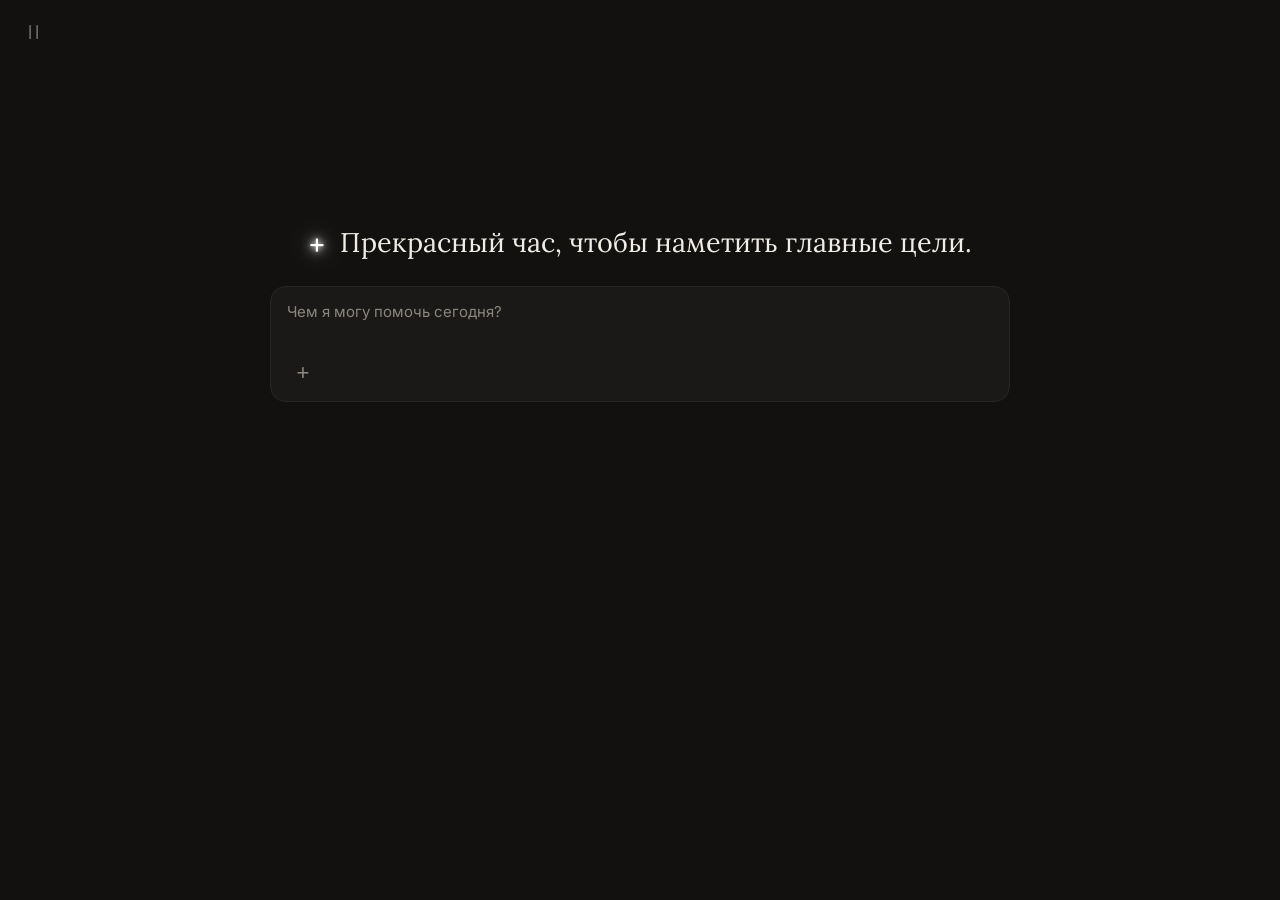
==== commit 514a29bc: "Update index.html" ====
--- a/new/index.html
+++ b/new/index.html
@@ -1,1454 +1,796 @@
 <!DOCTYPE html>
 <html lang="ru">
 <head>
-  <meta charset="UTF-8">
-  <meta name="viewport" content="width=device-width, initial-scale=1.0">
-  <title>Ксенон</title>
-  <link id="fav1" rel="shortcut icon" type="image/png">
-  <link id="fav2" rel="icon" type="image/png">
-  <link href="https://fonts.googleapis.com/css2?family=Inter:wght@300;400;500;600&family=JetBrains+Mono:wght@400;500&family=Lora:wght@400;500&display=swap" rel="stylesheet">
-  <script>
-    (function() {
-      var c = document.createElement('canvas');
-      c.width = 16;
-      c.height = 16;
-      var ctx = c.getContext('2d');
-      ctx.fillStyle = '#E8EAED';
-      ctx.fillRect(7, 3, 2, 10);
-      ctx.fillRect(3, 7, 10, 2);
-      var url = c.toDataURL('image/png');
-      document.getElementById('fav1').href = url;
-      document.getElementById('fav2').href = url;
-    })();
-  </script>
-  <style>
-    :root {
-      --bg: #121110;
-      --sb: #0D0C0B;
-      --inp: #1A1917;
-      --hov: #242220;
-      --umsg: #22201E;
-      --brd: #292724;
-      --fbrd: #3E3B36;
-      --txt: #F0EDE6;
-      --sub: #8A867E;
-      --sbg: #F0EDE6;
-      --scol: #121110;
-      --art-bg: #161513;
-    }
-
-    body.light {
-      --bg: #EAE8E4;
-      --sb: #E0DDD7;
-      --inp: #F4F3F0;
-      --hov: #D5D1C9;
-      --umsg: #DCD8D0;
-      --brd: #CFCBC2;
-      --fbrd: #B5B0A5;
-      --txt: #1A1917;
-      --sub: #6B675E;
-      --sbg: #1A1917;
-      --scol: #F4F3F0;
-      --art-bg: #F2F0EC;
-    }
-
-    * {
-      box-sizing: border-box;
-      margin: 0;
-      padding: 0;
-    }
-
-    body {
-      background: var(--bg);
-      color: var(--txt);
-      font-family: 'Inter', -apple-system, BlinkMacSystemFont, sans-serif;
-      height: 100vh;
-      overflow: hidden;
-      display: flex;
-      transition: background 0.2s ease, color 0.2s ease;
-    }
-
-    body.resizing {
-      user-select: none;
-      cursor: col-resize;
-    }
-
-    /* Кликабельная область символа l l в левом верхнем углу */
-    .trig {
-      position: fixed;
-      top: 16px;
-      left: 16px;
-      width: 34px;
-      height: 32px;
-      display: flex;
-      align-items: center;
-      justify-content: center;
-      cursor: pointer;
-      z-index: 100;
-      color: var(--sub);
-      font-size: 19px;
-      font-weight: 300;
-      letter-spacing: -0.04em;
-      user-select: none;
-      background: transparent !important;
-      border: none !important;
-      outline: none !important;
-      box-shadow: none !important;
-    }
-
-    .trig:hover,
-    .trig:active,
-    .trig:focus,
-    .trig.pin {
-      background: transparent !important;
-      border: none !important;
-      outline: none !important;
-      box-shadow: none !important;
-      color: var(--txt);
-    }
-
-    /* Кнопка возврата артефакта в правом верхнем углу */
-    .art-reopen {
-      position: fixed;
-      top: 16px;
-      right: 16px;
-      width: 34px;
-      height: 32px;
-      display: none;
-      align-items: center;
-      justify-content: center;
-      cursor: pointer;
-      z-index: 100;
-      color: var(--sub);
-      background: transparent;
-      border: none;
-      border-radius: 6px;
-      transition: color 0.15s ease, background 0.15s ease;
-    }
-
-    .art-reopen.vis {
-      display: flex;
-    }
-
-    .art-reopen:hover {
-      color: var(--txt);
-      background: var(--hov);
-    }
-
-    /* Выдвижная левая боковая панель */
-    .sb {
-      position: fixed;
-      top: 0;
-      left: 0;
-      width: 240px;
-      height: 100vh;
-      background: var(--sb);
-      border-right: 1px solid var(--brd);
-      box-shadow: none !important;
-      padding: 18px 14px 14px;
-      display: flex;
-      flex-direction: column;
-      transform: translateX(-100%);
-      transition: transform 0.25s cubic-bezier(0.22, 1, 0.36, 1), background 0.2s ease, border-color 0.2s ease;
-      z-index: 95;
-    }
-
-    .sb.no-trans {
-      transition: none !important;
-    }
-
-    .sb.open {
-      transform: translateX(0);
-    }
-
-    .resizer {
-      display: none;
-      position: absolute;
-      top: 0;
-      right: -4px;
-      width: 8px;
-      height: 100%;
-      cursor: col-resize;
-      z-index: 105;
-    }
-
-    body.pinned .resizer {
-      display: block;
-    }
-
-    .sb-head {
-      display: flex;
-      align-items: center;
-      padding-left: 44px;
-      height: 28px;
-      margin-bottom: 18px;
-      overflow: hidden;
-      white-space: nowrap;
-    }
-
-    .brand {
-      font-family: 'Lora', Georgia, serif;
-      font-size: 19px;
-      font-weight: 500;
-      color: var(--txt);
-    }
-
-    .new-btn {
-      display: flex;
-      align-items: center;
-      gap: 10px;
-      width: 100%;
-      padding: 9px 12px;
-      background: transparent;
-      border: 1px solid transparent;
-      border-radius: 8px;
-      color: var(--txt);
-      font-size: 13.5px;
-      cursor: pointer;
-      transition: background 0.15s ease;
-      overflow: hidden;
-      white-space: nowrap;
-    }
-
-    .new-btn:hover {
-      background: var(--hov);
-    }
-
-    .ad-box {
-      margin-top: auto;
-      margin-bottom: 12px;
-      padding: 10px;
-      border: 1px dashed var(--brd);
-      border-radius: 10px;
-      font-size: 11px;
-      color: var(--sub);
-      text-align: center;
-      line-height: 1.4;
-    }
-
-    .sb-foot {
-      display: flex;
-      justify-content: flex-end;
-    }
-
-    .thm-btn {
-      width: 28px;
-      height: 28px;
-      border-radius: 7px;
-      background: transparent;
-      border: none;
-      color: var(--sub);
-      display: flex;
-      align-items: center;
-      justify-content: center;
-      cursor: pointer;
-      transition: background 0.15s ease, color 0.15s ease;
-    }
-
-    .thm-btn:hover {
-      background: var(--hov);
-      color: var(--txt);
-    }
-
-    .thm-btn svg {
-      width: 15px;
-      height: 15px;
-      stroke: currentColor;
-      fill: none;
-      stroke-width: 1.8;
-      stroke-linecap: round;
-      stroke-linejoin: round;
-    }
-
-    /* Рабочая область (Чат + Артефакт) */
-    .workspace {
-      flex: 1;
-      display: flex;
-      width: 100%;
-      height: 100vh;
-      overflow: hidden;
-      transition: margin-left 0.25s cubic-bezier(0.22, 1, 0.36, 1);
-    }
-
-    .workspace.no-trans {
-      transition: none !important;
-    }
-
-    .main {
-      flex: 1;
-      display: flex;
-      flex-direction: column;
-      align-items: center;
-      justify-content: flex-start;
-      padding: 25vh 24px 24px;
-      height: 100vh;
-      min-width: 300px;
-      transition: padding 0.25s ease;
-    }
-
-    .wrap {
-      width: 100%;
-      max-width: 740px;
-      display: flex;
-      flex-direction: column;
-      align-items: center;
-    }
-
-    .main.started {
-      justify-content: flex-end;
-      padding-top: 54px;
-      padding-bottom: 18px;
-    }
-
-    .main.started .wrap {
-      height: 100%;
-      justify-content: space-between;
-    }
-
-    .greet {
-      display: flex;
-      align-items: center;
-      justify-content: center;
-      gap: 14px;
-      margin-bottom: 26px;
-      text-align: center;
-    }
-
-    .plus-neon {
-      font-size: 28px;
-      color: #FFFFFF;
-      line-height: 1;
-      user-select: none;
-      text-shadow:
-        0 0 6px #FFFFFF,
-        0 0 14px rgba(255, 255, 255, 0.9),
-        0 0 26px rgba(255, 255, 255, 0.7);
-    }
-
-    body.light .plus-neon {
-      text-shadow:
-        0 0 3px #FFFFFF,
-        0 0 10px #FFFFFF,
-        0 0 18px rgba(130, 125, 115, 0.75);
-    }
-
-    .greet-txt {
-      font-family: 'Lora', Georgia, serif;
-      font-size: 27px;
-      font-weight: 400;
-      color: var(--txt);
-      line-height: 1.3;
-    }
-
-    /* Сообщения */
-    .msgs {
-      display: none;
-      width: 100%;
-      flex: 1;
-      flex-direction: column;
-      gap: 18px;
-      margin-bottom: 14px;
-      overflow-y: auto;
-      overflow-x: hidden;
-      padding-right: 6px;
-    }
-
-    .msgs.active {
-      display: flex;
-    }
-
-    .msg {
-      font-size: 14.5px;
-      line-height: 1.65;
-      max-width: 88%;
-      white-space: pre-wrap;
-      word-wrap: break-word;
-    }
-
-    .msg.user {
-      align-self: flex-end;
-      background: var(--umsg);
-      padding: 10px 15px;
-      border-radius: 12px;
-    }
-
-    .msg.ai {
-      align-self: flex-start;
-      background: transparent;
-      border: none;
-      padding: 4px 2px;
-      color: var(--txt);
-      width: 100%;
-    }
-
-    .thinking-badge {
-      font-size: 13px;
-      color: var(--sub);
-      font-style: italic;
-    }
-
-    /* Баббл-карточка артефакта внутри чата */
-    .art-card {
-      display: flex;
-      align-items: center;
-      justify-content: space-between;
-      gap: 12px;
-      margin: 12px 0 4px;
-      padding: 12px 14px;
-      background: var(--inp);
-      border: 1px solid var(--brd);
-      border-radius: 12px;
-      max-width: 380px;
-      cursor: pointer;
-      transition: background 0.15s ease, border-color 0.15s ease;
-      user-select: none;
-    }
-
-    .art-card:hover,
-    .art-card.active {
-      background: var(--hov);
-      border-color: var(--fbrd);
-    }
-
-    .art-card-left {
-      display: flex;
-      align-items: center;
-      gap: 12px;
-      overflow: hidden;
-    }
-
-    .art-icon {
-      width: 36px;
-      height: 36px;
-      border-radius: 8px;
-      background: var(--bg);
-      border: 1px solid var(--brd);
-      display: flex;
-      align-items: center;
-      justify-content: center;
-      color: var(--sub);
-      flex-shrink: 0;
-    }
-
-    .art-meta {
-      display: flex;
-      flex-direction: column;
-      overflow: hidden;
-    }
-
-    .art-title {
-      font-size: 13.5px;
-      font-weight: 500;
-      color: var(--txt);
-      white-space: nowrap;
-      overflow: hidden;
-      text-overflow: ellipsis;
-    }
-
-    .art-ext {
-      font-size: 11.5px;
-      color: var(--sub);
-      text-transform: uppercase;
-      margin-top: 2px;
-    }
-
-    .art-dl-mini {
-      width: 30px;
-      height: 30px;
-      border-radius: 7px;
-      border: 1px solid var(--brd);
-      background: transparent;
-      color: var(--sub);
-      display: flex;
-      align-items: center;
-      justify-content: center;
-      cursor: pointer;
-      flex-shrink: 0;
-    }
-
-    .art-dl-mini:hover {
-      background: var(--bg);
-      color: var(--txt);
-    }
-
-    /* Правая панель просмотра артефактов */
-    .art-pane {
-      position: relative;
-      width: 0;
-      opacity: 0;
-      overflow: hidden;
-      background: var(--art-bg);
-      border-left: 1px solid var(--brd);
-      display: flex;
-      flex-direction: column;
-      flex-shrink: 0;
-      transition: width 0.25s cubic-bezier(0.22, 1, 0.36, 1), opacity 0.2s ease;
-    }
-
-    .art-pane.no-trans {
-      transition: none !important;
-    }
-
-    .art-pane.open {
-      opacity: 1;
-    }
-
-    .art-resizer {
-      position: absolute;
-      top: 0;
-      left: -4px;
-      width: 8px;
-      height: 100%;
-      cursor: col-resize;
-      z-index: 110;
-    }
-
-    .art-resizer:hover::after {
-      content: '';
-      position: absolute;
-      top: 0;
-      left: 3px;
-      width: 2px;
-      height: 100%;
-      background: var(--fbrd);
-    }
-
-    .art-nav {
-      height: 48px;
-      padding: 0 14px;
-      border-bottom: 1px solid var(--brd);
-      display: flex;
-      align-items: center;
-      justify-content: space-between;
-      gap: 10px;
-      background: var(--sb);
-      flex-shrink: 0;
-    }
-
-    .art-nav-title {
-      display: flex;
-      align-items: center;
-      gap: 8px;
-      font-size: 13px;
-      font-weight: 500;
-      color: var(--txt);
-      white-space: nowrap;
-      overflow: hidden;
-      text-overflow: ellipsis;
-    }
-
-    .art-nav-actions {
-      display: flex;
-      align-items: center;
-      gap: 6px;
-      flex-shrink: 0;
-    }
-
-    .art-tabs {
-      display: flex;
-      background: var(--inp);
-      border: 1px solid var(--brd);
-      border-radius: 7px;
-      padding: 2px;
-    }
-
-    .art-tab {
-      padding: 3px 9px;
-      font-size: 12px;
-      border: none;
-      background: transparent;
-      color: var(--sub);
-      border-radius: 5px;
-      cursor: pointer;
-    }
-
-    .art-tab.active {
-      background: var(--hov);
-      color: var(--txt);
-      font-weight: 500;
-    }
-
-    .nav-icon-btn {
-      width: 28px;
-      height: 28px;
-      border-radius: 6px;
-      border: none;
-      background: transparent;
-      color: var(--sub);
-      display: flex;
-      align-items: center;
-      justify-content: center;
-      cursor: pointer;
-      font-size: 14px;
-    }
-
-    .nav-icon-btn:hover {
-      background: var(--hov);
-      color: var(--txt);
-    }
-
-    .art-body {
-      flex: 1;
-      position: relative;
-      overflow-y: auto;
-      overflow-x: hidden;
-    }
-
-    .art-code-view {
-      padding: 18px;
-      font-family: 'JetBrains Mono', monospace;
-      font-size: 13px;
-      line-height: 1.6;
-      color: var(--txt);
-      white-space: pre-wrap;
-      word-wrap: break-word;
-      overflow-wrap: break-word;
-      overflow-x: hidden;
-      width: 100%;
-      min-height: 100%;
-    }
-
-    .art-preview-frame {
-      width: 100%;
-      height: 100%;
-      border: none;
-      background: #FFFFFF;
-      display: block;
-    }
-
-    /* Поле ввода */
-    .pbox {
-      width: 100%;
-      background: var(--inp);
-      border: 1px solid var(--brd);
-      border-radius: 16px;
-      padding: 14px 14px 12px 16px;
-      display: flex;
-      flex-direction: column;
-      gap: 12px;
-      transition: border-color 0.2s ease, background 0.2s ease;
-    }
-
-    .pbox:focus-within {
-      border-color: var(--fbrd);
-    }
-
-    .main.started .pbox {
-      flex-direction: row;
-      flex-wrap: wrap;
-      align-items: center;
-      padding: 8px 10px;
-      border-radius: 14px;
-      gap: 8px;
-    }
-
-    .files {
-      display: none;
-      flex-wrap: wrap;
-      gap: 8px;
-      width: 100%;
-    }
-
-    .files.show {
-      display: flex;
-    }
-
-    .chip {
-      display: inline-flex;
-      align-items: center;
-      gap: 6px;
-      background: var(--hov);
-      border: 1px solid var(--brd);
-      font-size: 12px;
-      padding: 4px 10px;
-      border-radius: 8px;
-    }
-
-    .chip button {
-      background: none;
-      border: none;
-      color: var(--sub);
-      cursor: pointer;
-      font-size: 14px;
-    }
-
-    textarea {
-      width: 100%;
-      background: transparent;
-      border: none;
-      outline: none;
-      color: var(--txt);
-      font-family: 'Inter', sans-serif;
-      font-size: 15px;
-      line-height: 1.5;
-      resize: none;
-      min-height: 44px;
-      max-height: 200px;
-    }
-
-    .main.started textarea {
-      flex: 1;
-      width: auto;
-      min-height: 24px;
-      max-height: 140px;
-      order: 2;
-      padding: 4px 2px;
-    }
-
-    textarea::placeholder {
-      color: var(--sub);
-    }
-
-    .pbar {
-      display: flex;
-      align-items: center;
-      justify-content: space-between;
-      width: 100%;
-    }
-
-    .main.started .pbar {
-      display: contents;
-    }
-
-    .att-btn {
-      width: 32px;
-      height: 32px;
-      border-radius: 8px;
-      background: transparent;
-      border: none;
-      color: var(--sub);
-      font-size: 22px;
-      font-weight: 300;
-      display: flex;
-      align-items: center;
-      justify-content: center;
-      cursor: pointer;
-      flex-shrink: 0;
-    }
-
-    .main.started .att-btn {
-      order: 1;
-    }
-
-    .att-btn:hover {
-      background: var(--hov);
-      color: var(--txt);
-    }
-
-    .snd-btn {
-      width: 32px;
-      height: 32px;
-      border-radius: 8px;
-      background: var(--sbg);
-      border: none;
-      color: var(--scol);
-      font-size: 18px;
-      font-weight: 600;
-      display: none;
-      align-items: center;
-      justify-content: center;
-      cursor: pointer;
-      padding-top: 4px;
-      flex-shrink: 0;
-      margin-left: auto;
-    }
-
-    .snd-btn.vis {
-      display: flex;
-    }
-
-    .snd-btn:disabled {
-      opacity: 0.4;
-      cursor: not-allowed;
-    }
-
-    .main.started .snd-btn {
-      order: 3;
-      margin-left: 0;
-    }
-
-    @media (max-width: 820px) {
-      .art-pane.open {
-        position: fixed;
-        inset: 0;
-        width: 100% !important;
-        z-index: 120;
-      }
-    }
-
-    @media (max-width: 640px) {
-      .greet-txt {
-        font-size: 21px;
-      }
-      .main {
-        padding-top: 18vh;
-      }
-    }
-  </style>
+<meta charset="UTF-8">
+<meta name="viewport" content="width=device-width, initial-scale=1.0">
+<title>Новый чат</title>
+<link id="fav1" rel="shortcut icon" type="image/png">
+<link id="fav2" rel="icon" type="image/png">
+<link href="https://fonts.googleapis.com/css2?family=Inter:wght@300;400;500;600&family=Lora:wght@400;500&display=swap" rel="stylesheet">
+<script>
+(function(){
+  var c = document.createElement('canvas');
+  c.width = 16; c.height = 16;
+  var ctx = c.getContext('2d');
+  ctx.fillStyle = '#E8EAED';
+  ctx.fillRect(7, 3, 2, 10);
+  ctx.fillRect(3, 7, 10, 2);
+  var url = c.toDataURL('image/png');
+  document.getElementById('fav1').href = url;
+  document.getElementById('fav2').href = url;
+})();
+</script>
+<style>
+:root {
+  /* Тёмная тема: глубокий тёплый нуар (мокрый базальт и обсидиан) */
+  --bg: #121110;
+  --sb: #0D0C0B;
+  --inp: #1A1917;
+  --hov: #242220;
+  --umsg: #22201E;
+  --brd: #292724;
+  --fbrd: #3E3B36;
+  --txt: #F0EDE6;
+  --sub: #8A867E;
+  --sbg: #F0EDE6;
+  --scol: #121110;
+}
+
+body.light {
+  /* Светлая тема: тёплый нуар (тёплый алебастр и дымчатый туман, на 50% светлее) */
+  --bg: #EAE8E4;
+  --sb: #E0DDD7;
+  --inp: #F4F3F0;
+  --hov: #D5D1C9;
+  --umsg: #DCD8D0;
+  --brd: #CFCBC2;
+  --fbrd: #B5B0A5;
+  --txt: #1A1917;
+  --sub: #6B675E;
+  --sbg: #1A1917;
+  --scol: #F4F3F0;
+}
+
+* {
+  box-sizing: border-box;
+  margin: 0;
+  padding: 0;
+}
+
+body {
+  background: var(--bg);
+  color: var(--txt);
+  font-family: 'Inter', -apple-system, BlinkMacSystemFont, sans-serif;
+  height: 100vh;
+  overflow: hidden;
+  display: flex;
+  transition: background 0.2s ease, color 0.2s ease;
+}
+
+body.resizing {
+  user-select: none;
+  cursor: col-resize;
+}
+
+/* Кликабельная область символа l l в левом верхнем углу */
+.trig {
+  position: fixed;
+  top: 16px;
+  left: 16px;
+  width: 34px;
+  height: 32px;
+  display: flex;
+  align-items: center;
+  justify-content: center;
+  cursor: pointer;
+  z-index: 100;
+  color: var(--sub);
+  font-size: 19px;
+  font-weight: 300;
+  letter-spacing: -0.04em;
+  user-select: none;
+  background: transparent !important;
+  border: none !important;
+  outline: none !important;
+  box-shadow: none !important;
+}
+
+.trig:hover,
+.trig:active,
+.trig:focus,
+.trig.pin {
+  background: transparent !important;
+  border: none !important;
+  outline: none !important;
+  box-shadow: none !important;
+  color: var(--sub);
+}
+
+/* Выдвижная боковая панель без тени, только тонкая линия справа */
+.sb {
+  position: fixed;
+  top: 0;
+  left: 0;
+  width: 240px;
+  height: 100vh;
+  background: var(--sb);
+  border-right: 1px solid var(--brd);
+  box-shadow: none !important;
+  padding: 18px 14px 14px;
+  display: flex;
+  flex-direction: column;
+  transform: translateX(-100%);
+  transition: transform 0.25s cubic-bezier(0.22, 1, 0.36, 1), background 0.2s ease, border-color 0.2s ease;
+  z-index: 95;
+}
+
+.sb.no-trans {
+  transition: none !important;
+}
+
+.sb.open {
+  transform: translateX(0);
+}
+
+.resizer {
+  display: none;
+  position: absolute;
+  top: 0;
+  right: -4px;
+  width: 8px;
+  height: 100%;
+  cursor: col-resize;
+  z-index: 105;
+}
+
+body.pinned .resizer {
+  display: block;
+}
+
+.sb-head {
+  display: flex;
+  align-items: center;
+  padding-left: 44px;
+  height: 28px;
+  margin-bottom: 18px;
+  overflow: hidden;
+  white-space: nowrap;
+}
+
+.brand {
+  font-family: 'Lora', Georgia, serif;
+  font-size: 19px;
+  font-weight: 500;
+  color: var(--txt);
+}
+
+.new-btn {
+  display: flex;
+  align-items: center;
+  gap: 10px;
+  width: 100%;
+  padding: 9px 12px;
+  background: transparent;
+  border: 1px solid transparent;
+  border-radius: 8px;
+  color: var(--txt);
+  font-size: 13.5px;
+  cursor: pointer;
+  transition: background 0.15s ease;
+  overflow: hidden;
+  white-space: nowrap;
+}
+
+.new-btn:hover {
+  background: var(--hov);
+}
+
+.sb-foot {
+  margin-top: auto;
+  display: flex;
+  justify-content: flex-end;
+}
+
+.thm-btn {
+  width: 28px;
+  height: 28px;
+  border-radius: 7px;
+  background: transparent;
+  border: none;
+  color: var(--sub);
+  display: flex;
+  align-items: center;
+  justify-content: center;
+  cursor: pointer;
+  transition: background 0.15s ease, color 0.15s ease;
+}
+
+.thm-btn:hover {
+  background: var(--hov);
+  color: var(--txt);
+}
+
+.thm-btn svg {
+  width: 15px;
+  height: 15px;
+  stroke: currentColor;
+  fill: none;
+  stroke-width: 1.8;
+  stroke-linecap: round;
+  stroke-linejoin: round;
+}
+
+/* Основная рабочая область */
+.main {
+  flex: 1;
+  display: flex;
+  flex-direction: column;
+  align-items: center;
+  justify-content: flex-start;
+  padding: 25vh 24px 24px;
+  transition: margin-left 0.25s cubic-bezier(0.22, 1, 0.36, 1);
+  width: 100%;
+  height: 100vh;
+}
+
+.main.no-trans {
+  transition: none !important;
+}
+
+.wrap {
+  width: 100%;
+  max-width: 740px;
+  display: flex;
+  flex-direction: column;
+  align-items: center;
+}
+
+/* Режим активного чата (строка ввода опускается вниз и компактируется) */
+.main.started {
+  justify-content: flex-end;
+  padding-top: 54px;
+  padding-bottom: 18px;
+}
+
+.main.started .wrap {
+  height: 100%;
+  justify-content: space-between;
+}
+
+/* Приветствие */
+.greet {
+  display: flex;
+  align-items: center;
+  justify-content: center;
+  gap: 14px;
+  margin-bottom: 26px;
+  text-align: center;
+}
+
+.plus-neon {
+  font-size: 28px;
+  color: #FFFFFF;
+  line-height: 1;
+  user-select: none;
+  text-shadow:
+    0 0 6px #FFFFFF,
+    0 0 14px rgba(255, 255, 255, 0.9),
+    0 0 26px rgba(255, 255, 255, 0.7);
+}
+
+body.light .plus-neon {
+  text-shadow:
+    0 0 3px #FFFFFF,
+    0 0 10px #FFFFFF,
+    0 0 18px rgba(130, 125, 115, 0.75);
+}
+
+.greet-txt {
+  font-family: 'Lora', Georgia, serif;
+  font-size: 27px;
+  font-weight: 400;
+  color: var(--txt);
+  line-height: 1.3;
+}
+
+/* Сообщения */
+.msgs {
+  display: none;
+  width: 100%;
+  flex: 1;
+  flex-direction: column;
+  gap: 16px;
+  margin-bottom: 14px;
+  overflow-y: auto;
+  padding-right: 6px;
+}
+
+.msgs.active {
+  display: flex;
+}
+
+.msg {
+  font-size: 14.5px;
+  line-height: 1.6;
+  max-width: 85%;
+  white-space: pre-wrap;
+}
+
+.msg.user {
+  align-self: flex-end;
+  background: var(--umsg);
+  padding: 10px 15px;
+  border-radius: 12px;
+}
+
+.msg.ai {
+  align-self: flex-start;
+  background: transparent;
+  border: none;
+  padding: 4px 2px;
+  color: var(--txt);
+}
+
+.char-fade {
+  display: inline;
+  animation: charReveal 0.16s ease-out forwards;
+}
+
+@keyframes charReveal {
+  from {
+    opacity: 0;
+  }
+  to {
+    opacity: 1;
+  }
+}
+
+/* Поле ввода */
+.pbox {
+  width: 100%;
+  background: var(--inp);
+  border: 1px solid var(--brd);
+  border-radius: 16px;
+  padding: 14px 14px 12px 16px;
+  display: flex;
+  flex-direction: column;
+  gap: 12px;
+  transition: border-color 0.2s ease, background 0.2s ease;
+}
+
+.pbox:focus-within {
+  border-color: var(--fbrd);
+}
+
+.main.started .pbox {
+  flex-direction: row;
+  flex-wrap: wrap;
+  align-items: center;
+  padding: 8px 10px;
+  border-radius: 14px;
+  gap: 8px;
+}
+
+.files {
+  display: none;
+  flex-wrap: wrap;
+  gap: 8px;
+  width: 100%;
+}
+
+.files.show {
+  display: flex;
+}
+
+.chip {
+  display: inline-flex;
+  align-items: center;
+  gap: 6px;
+  background: var(--hov);
+  border: 1px solid var(--brd);
+  font-size: 12px;
+  padding: 4px 10px;
+  border-radius: 8px;
+}
+
+.chip button {
+  background: none;
+  border: none;
+  color: var(--sub);
+  cursor: pointer;
+  font-size: 14px;
+}
+
+textarea {
+  width: 100%;
+  background: transparent;
+  border: none;
+  outline: none;
+  color: var(--txt);
+  font-family: 'Inter', sans-serif;
+  font-size: 15px;
+  line-height: 1.5;
+  resize: none;
+  min-height: 44px;
+  max-height: 200px;
+}
+
+.main.started textarea {
+  flex: 1;
+  width: auto;
+  min-height: 24px;
+  max-height: 140px;
+  order: 2;
+  padding: 4px 2px;
+}
+
+textarea::placeholder {
+  color: var(--sub);
+}
+
+.pbar {
+  display: flex;
+  align-items: center;
+  justify-content: space-between;
+  width: 100%;
+}
+
+.main.started .pbar {
+  display: contents;
+}
+
+.att-btn {
+  width: 32px;
+  height: 32px;
+  border-radius: 8px;
+  background: transparent;
+  border: none;
+  color: var(--sub);
+  font-size: 22px;
+  font-weight: 300;
+  display: flex;
+  align-items: center;
+  justify-content: center;
+  cursor: pointer;
+  flex-shrink: 0;
+  transition: background 0.15s ease, color 0.15s ease;
+}
+
+.main.started .att-btn {
+  order: 1;
+}
+
+.att-btn:hover {
+  background: var(--hov);
+  color: var(--txt);
+}
+
+.snd-btn {
+  width: 32px;
+  height: 32px;
+  border-radius: 8px;
+  background: var(--sbg);
+  border: none;
+  color: var(--scol);
+  font-size: 18px;
+  font-weight: 600;
+  display: none;
+  align-items: center;
+  justify-content: center;
+  cursor: pointer;
+  padding-top: 4px;
+  flex-shrink: 0;
+  margin-left: auto;
+}
+
+.snd-btn.vis {
+  display: flex;
+}
+
+.main.started .snd-btn {
+  order: 3;
+  margin-left: 0;
+}
+
+@media (max-width: 640px) {
+  .greet-txt {
+    font-size: 21px;
+  }
+  .main {
+    padding-top: 18vh;
+  }
+}
+</style>
 </head>
 <body>
 
-  <div class="trig" id="trig">l l</div>
-
-  <button type="button" class="art-reopen" id="artReopenBtn" title="Открыть артефакт">
-    <svg width="17" height="17" viewBox="0 0 18 18" fill="none">
-      <rect x="2" y="2.5" width="14" height="13" rx="2" stroke="currentColor" stroke-width="1.4"/>
-      <path d="M9 2.5H14C15.1046 2.5 16 3.39543 16 4.5V13.5C16 14.6046 15.1046 15.5 14 15.5H9V2.5Z" fill="currentColor"/>
-    </svg>
-  </button>
-
-  <aside class="sb" id="sb">
-    <div class="resizer" id="resizer"></div>
-    <div class="sb-head"><span class="brand">Ксенон</span></div>
-    <button class="new-btn" id="newBtn"><span>+</span><span>Новый чат</span></button>
-    <div class="ad-box" id="adSlot">Контекстная реклама<br>(Zero-Data)</div>
-    <div class="sb-foot">
-      <button class="thm-btn" id="thmBtn" title="Сменить тему">
-        <svg id="iSun" viewBox="0 0 24 24">
-          <circle cx="12" cy="12" r="4"/>
-          <path d="M12 2v2M12 20v2M4.93 4.93l1.41 1.41M17.66 17.66l1.41 1.41M2 12h2M20 12h2M6.34 17.66l-1.41 1.41M19.07 4.93l-1.41 1.41"/>
-        </svg>
-        <svg id="iMoon" viewBox="0 0 24 24" style="display:none">
-          <path d="M12 3a6 6 0 0 0 9 9 9 9 0 1 1-9-9Z"/>
-        </svg>
-      </button>
+<div class="trig" id="trig">l l</div>
+
+<aside class="sb" id="sb">
+  <div class="resizer" id="resizer"></div>
+  <div class="sb-head"><span class="brand">Ксенон</span></div>
+  <button class="new-btn" id="newBtn"><span>+</span><span>Новый чат</span></button>
+  <div class="sb-foot">
+    <button class="thm-btn" id="thmBtn" title="Сменить тему">
+      <svg id="iSun" viewBox="0 0 24 24">
+        <circle cx="12" cy="12" r="4"/>
+        <path d="M12 2v2M12 20v2M4.93 4.93l1.41 1.41M17.66 17.66l1.41 1.41M2 12h2M20 12h2M6.34 17.66l-1.41 1.41M19.07 4.93l-1.41 1.41"/>
+      </svg>
+      <svg id="iMoon" viewBox="0 0 24 24" style="display:none">
+        <path d="M12 3a6 6 0 0 0 9 9 9 9 0 1 1-9-9Z"/>
+      </svg>
+    </button>
+  </div>
+</aside>
+
+<main class="main" id="main">
+  <div class="wrap">
+    <div class="greet" id="greetBox">
+      <span class="plus-neon">+</span>
+      <h1 class="greet-txt" id="greetTxt"></h1>
     </div>
-  </aside>
-
-  <div class="workspace" id="workspace">
-    <main class="main" id="main">
-      <div class="wrap">
-        <div class="greet" id="greetBox">
-          <span class="plus-neon">+</span>
-          <h1 class="greet-txt" id="greetTxt"></h1>
-        </div>
-        <div class="msgs" id="msgs"></div>
-        <div class="pbox">
-          <div class="files" id="filesBox"></div>
-          <textarea id="inp" placeholder="Чем я могу помочь сегодня?" rows="1"></textarea>
-          <div class="pbar">
-            <input type="file" id="fInp" multiple hidden>
-            <button type="button" class="att-btn" id="attBtn">+</button>
-            <button type="button" class="snd-btn" id="sndBtn">^</button>
-          </div>
-        </div>
+    <div class="msgs" id="msgs"></div>
+    <div class="pbox">
+      <div class="files" id="filesBox"></div>
+      <textarea id="inp" placeholder="Чем я могу помочь сегодня?" rows="1"></textarea>
+      <div class="pbar">
+        <input type="file" id="fInp" multiple hidden>
+        <button type="button" class="att-btn" id="attBtn">+</button>
+        <button type="button" class="snd-btn" id="sndBtn">^</button>
       </div>
-    </main>
-
-    <section class="art-pane" id="artPane">
-      <div class="art-resizer" id="artResizer"></div>
-      <div class="art-nav">
-        <div class="art-nav-title">
-          <svg width="15" height="15" viewBox="0 0 24 24" fill="none" stroke="currentColor" stroke-width="1.8">
-            <path d="M14 2H6a2 2 0 0 0-2 2v16a2 2 0 0 0 2 2h12a2 2 0 0 0 2-2V8z"/>
-            <polyline points="14 2 14 8 20 8"/>
-          </svg>
-          <span id="artPaneName">document.txt</span>
-        </div>
-        <div class="art-nav-actions">
-          <div class="art-tabs" id="artTabs">
-            <button type="button" class="art-tab active" id="tabPreview">Превью</button>
-            <button type="button" class="art-tab" id="tabCode">Код</button>
-          </div>
-          <button type="button" class="nav-icon-btn" id="btnCopyArt" title="Копировать код">
-            <svg width="14" height="14" viewBox="0 0 24 24" fill="none" stroke="currentColor" stroke-width="1.8">
-              <rect x="9" y="9" width="13" height="13" rx="2"/>
-              <path d="M5 15H4a2 2 0 0 1-2-2V4a2 2 0 0 1 2-2h9a2 2 0 0 1 2 2v1"/>
-            </svg>
-          </button>
-          <button type="button" class="nav-icon-btn" id="btnDlArt" title="Скачать файл">
-            <svg width="14" height="14" viewBox="0 0 24 24" fill="none" stroke="currentColor" stroke-width="1.8">
-              <path d="M21 15v4a2 2 0 0 1-2 2H5a2 2 0 0 1-2-2v-4"/>
-              <polyline points="7 10 12 15 17 10"/>
-              <line x1="12" y1="15" x2="12" y2="3"/>
-            </svg>
-          </button>
-          <button type="button" class="nav-icon-btn" id="btnCloseArt" title="Закрыть панель">✕</button>
-        </div>
-      </div>
-      <div class="art-body" id="artBody"></div>
-    </section>
+    </div>
   </div>
-
-  <script>
-    const dot = String.fromCharCode(46);
-    const GIST_RAW_URL = "https://gist" + dot + "githubusercontent" + dot + "com/anwpf3-cmyk/c37340f36d1436d0910963fafe12e98f/raw/api_url.json";
-
-    const SYSTEM_PROMPT = `Ты Ксенон — точный, умный и лаконичный ИИ-ассистент.
-На обычные вопросы, приветствия и беседы отвечай кратко и по делу обычным текстом.
-ТОЛЬКО когда пользователь прямо просит написать программу, скрипт, веб-страницу, игру или большой документ, оформи результат как отдельный файл с помощью блока кода с префиксом file:имя_файла.расширение, например:
-\`\`\`file:index.html
-<!DOCTYPE html>
-...код...
-\`\`\`
-или
-\`\`\`file:script.py
-...код...
-\`\`\`
-Никогда не используй формат \`\`\`file: при обычном общении.`;
-
-    let chatHistory = [];
-    let artifacts = [];
-    let currentArtifact = null;
-    let currentMode = 'preview';
-    let isGenerating = false;
-
-    const G = {
-      0: ["Полночь открывает чистый лист для идей.", "С новым днем и ясными мыслями!", "В звездной тишине так легко сосредоточиться."],
-      1: ["Ночной покой помогает поймать нужный ритм.", "Время глубокого фокуса и смелых решений.", "Тишина вокруг создана для твоих планов."],
-      2: ["В два часа ночи рождаются лучшие строки.", "Ночь бережет твое вдохновение для дела.", "Пусть тихий свет экрана ведет к цели."],
-      3: ["Самый спокойный час для важных задач.", "Мир замер, чтобы ничто не отвлекало.", "Ночная прохлада освежает ход мыслей."],
-      4: ["Предрассветная тишина заряжает на результат.", "На пороге рассвета рождаются точные шаги.", "Небеса светлеют, открывая путь новым идеям."],
-      5: ["Первые лучи солнца будит жажду творить!", "С рассветом приходит свежая энергия для дел.", "Утро начинается с твоего уверенного старта."],
-      6: ["Доброе утро и легкого входа в ритм!", "Свежесть раннего утра зовет к новым свершениям.", "Пусть этот рассвет подарит ясный взгляд на задачи."],
-      7: ["Утренний свет наполняет день смыслом и силой.", "Прекрасный час, чтобы наметить главные цели.", "Доброе утро, время воплощать задуманное!"],
-      8: ["Утренний ветер приносит свежие решения.", "Бодрого утра и красивого рабочего темпа!", "День набирает высоту — самое время действовать."],
-      9: ["Пусть утренняя ясность поможет в каждом шаге.", "Доброе утро и вдохновения на весь день!", "Солнце зовет смело браться за интересные проекты."],
-      10: ["Утро в расцвете — лови волну продуктивности!", "Пусть дела складываются легко и гармонично.", "Отличный час для смелых творческих шагов."],
-      11: ["Светлое настроение помогает решать любые задачи.", "Утро плавно перетекает в уверенный рабочий поток.", "Лови вдохновение и энергию этого часа!"],
-      12: ["Солнце в зените — время ярких результатов!", "Полдень дарит ясность и силы для новых высот.", "Добрый день и гармоничного рабочего настроя!"],
-      13: ["Пусть этот дневной час принесет легкие решения.", "Самое сердце дня зовет двигаться вперед.", "Теплого привета и свежего взгляда на дела!"],
-      14: ["Спокойное течение дня помогает держать фокус.", "Добрый день, полный интересных открытий!", "Пусть удача сопровождает каждую твою идею."],
-      15: ["День сияет красками твоих новых побед.", "Душевного равновесия и точности в работе!", "Светлый час для воплощения главных планов."],
-      16: ["Золотые лучи дня вдохновляют на финальный рывок.", "Пусть все задуманное обретает четкую форму.", "Уютного и продуктивного продолжения дня!"],
-      17: ["Предвечерний свет настраивает на вдумчивый труд.", "Отличный момент, чтобы красиво оформить идеи.", "Мягкий ритм конца дня помогает довести дело до идеала."],
-      18: ["Добрый вечер и вдохновения в красках заката!", "Сумерки приносят спокойствие и глубину мыслей.", "Вечер открывает время для неспешных задач."],
-      19: ["Вечерние огни зажигают искру новых замыслов.", "Добрый вечер — пора творить без суеты!", "Уютная атмосфера помогает сосредоточиться на главном."],
-      20: ["Вечерняя прохлада освежает взгляд на проекты.", "Привет под первые звезды — самое время для идей.", "Пусть этот тихий вечер подарит ясность ума."],
-      21: ["Добрый вечер, время спокойного и глубокого фокуса!", "В тихом свете луны легко рождаются решения.", "Вечерняя тишина бережет твою концентрацию."],
-      22: ["Поздний вечер располагает к вдумчивой работе.", "Теплый свет лампы помогает навести порядок в мыслях.", "Доброго вечера и вдохновения для важных строк!"],
-      23: ["На исходе суток рождаются самые точные идеи.", "Звездный час для тех, кто увлечен своим делом.", "Тихий привет в завершении дня — я готов помочь!"]
-    };
-
-    const setG = () => {
-      const h = new Date().getHours();
-      const a = G[h] || G[12];
-      document.getElementById('greetTxt').textContent = a[Math.floor(Math.random() * a.length)];
-    };
-    setG();
-
-    const thmBtn = document.getElementById('thmBtn');
-    const iSun = document.getElementById('iSun');
-    const iMoon = document.getElementById('iMoon');
-    const setThm = l => {
-      document.body.classList.toggle('light', l);
-      iSun.style.display = l ? 'none' : 'block';
-      iMoon.style.display = l ? 'block' : 'none';
-    };
-    if (localStorage.getItem('x_thm') === 'light') setThm(true);
-    thmBtn.onclick = () => {
-      const l = !document.body.classList.contains('light');
-      setThm(l);
-      localStorage.setItem('x_thm', l ? 'light' : 'dark');
-    };
-
-    const sb = document.getElementById('sb');
-    const trig = document.getElementById('trig');
-    const workspace = document.getElementById('workspace');
-    const main = document.getElementById('main');
-    const resizer = document.getElementById('resizer');
-
-    let pin = false;
-    let isResizingSb = false;
-    let sbPct = parseFloat(localStorage.getItem('x_sb_pct')) || 15;
-
-    function applySbWidth() {
-      sbPct = Math.min(20, Math.max(10, sbPct));
-      const px = Math.round(window.innerWidth * (sbPct / 100));
-      sb.style.width = px + 'px';
-      workspace.style.marginLeft = (pin && window.innerWidth > 640) ? (px + 'px') : '0px';
-    }
-
+</main>
+
+<script>
+const G = {
+  0: ["Полночь открывает чистый лист для идей.", "С новым днем и ясными мыслями!", "В звездной тишине так легко сосредоточиться."],
+  1: ["Ночной покой помогает поймать нужный ритм.", "Время глубокого фокуса и смелых решений.", "Тишина вокруг создана для твоих планов."],
+  2: ["В два часа ночи рождаются лучшие строки.", "Ночь бережет твое вдохновение для дела.", "Пусть тихий свет экрана ведет к цели."],
+  3: ["Самый спокойный час для важных задач.", "Мир замер, чтобы ничто не отвлекало.", "Ночная прохлада освежает ход мыслей."],
+  4: ["Предрассветная тишина заряжает на результат.", "На пороге рассвета рождаются точные шаги.", "Небеса светлеют, открывая путь новым идеям."],
+  5: ["Первые лучи солнца будит жажду творить!", "С рассветом приходит свежая энергия для дел.", "Утро начинается с твоего уверенного старта."],
+  6: ["Доброе утро и легкого входа в ритм!", "Свежесть раннего утра зовет к новым свершениям.", "Пусть этот рассвет подарит ясный взгляд на задачи."],
+  7: ["Утренний свет наполняет день смыслом и силой.", "Прекрасный час, чтобы наметить главные цели.", "Доброе утро, время воплощать задуманное!"],
+  8: ["Утренний ветер приносит свежие решения.", "Бодрого утра и красивого рабочего темпа!", "День набирает высоту — самое время действовать."],
+  9: ["Пусть утренняя ясность поможет в каждом шаге.", "Доброе утро и вдохновения на весь день!", "Солнце зовет смело браться за интересные проекты."],
+  10: ["Утро в расцвете — лови волну продуктивности!", "Пусть дела складываются легко и гармонично.", "Отличный час для смелых творческих шагов."],
+  11: ["Светлое настроение помогает решать любые задачи.", "Утро плавно перетекает в уверенный рабочий поток.", "Лови вдохновение и энергию этого часа!"],
+  12: ["Солнце в зените — время ярких результатов!", "Полдень дарит ясность и силы для новых высот.", "Добрый день и гармоничного рабочего настроя!"],
+  13: ["Пусть этот дневной час принесет легкие решения.", "Самое сердце дня зовет двигаться вперед.", "Теплого привета и свежего взгляда на дела!"],
+  14: ["Спокойное течение дня помогает держать фокус.", "Добрый день, полный интересных открытий!", "Пусть удача сопровождает каждую твою идею."],
+  15: ["День сияет красками твоих новых побед.", "Душевного равновесия и точности в работе!", "Светлый час для воплощения главных планов."],
+  16: ["Золотые лучи дня вдохновляют на финальный рывок.", "Пусть все задуманное обретает четкую форму.", "Уютного и продуктивного продолжения дня!"],
+  17: ["Предвечерний свет настраивает на вдумчивый труд.", "Отличный момент, чтобы красиво оформить идеи.", "Мягкий ритм конца дня помогает довести дело до идеала."],
+  18: ["Добрый вечер и вдохновения в красках заката!", "Сумерки приносят спокойствие и глубину мыслей.", "Вечер открывает время для неспешных задач."],
+  19: ["Вечерние огни зажигают искру новых замыслов.", "Добрый вечер — пора творить без суеты!", "Уютная атмосфера помогает сосредоточиться на главном."],
+  20: ["Вечерняя прохлада освежает взгляд на проекты.", "Привет под первые звезды — самое время для идей.", "Пусть этот тихий вечер подарит ясность ума."],
+  21: ["Добрый вечер, время спокойного и глубокого фокуса!", "В тихом свете луны легко рождаются решения.", "Вечерняя тишина бережет твою концентрацию."],
+  22: ["Поздний вечер располагает к вдумчивой работе.", "Теплый свет лампы помогает навести порядок в мыслях.", "Доброго вечера и вдохновения для важных строк!"],
+  23: ["На исходе суток рождаются самые точные идеи.", "Звездный час для тех, кто увлечен своим делом.", "Тихий привет в завершении дня — я готов помочь!"]
+};
+
+const setG = () => {
+  const h = new Date().getHours();
+  const a = G[h] || G[12];
+  document.getElementById('greetTxt').textContent = a[Math.floor(Math.random() * a.length)];
+};
+setG();
+
+// Переключатель темы
+const thmBtn = document.getElementById('thmBtn');
+const iSun = document.getElementById('iSun');
+const iMoon = document.getElementById('iMoon');
+const setThm = l => {
+  document.body.classList.toggle('light', l);
+  iSun.style.display = l ? 'none' : 'block';
+  iMoon.style.display = l ? 'block' : 'none';
+};
+if (localStorage.getItem('x_thm') === 'light') setThm(true);
+thmBtn.onclick = () => {
+  const l = !document.body.classList.contains('light');
+  setThm(l);
+  localStorage.setItem('x_thm', l ? 'light' : 'dark');
+};
+
+// Логика левой панели (выдвижение ТОЛЬКО при наведении на символ "l l", фиксация по клику, ресайз 10%-20%)
+const sb = document.getElementById('sb');
+const trig = document.getElementById('trig');
+const main = document.getElementById('main');
+const resizer = document.getElementById('resizer');
+
+let pin = false;
+let isResizing = false;
+let sbPct = parseFloat(localStorage.getItem('x_sb_pct')) || 15;
+
+function applySbWidth() {
+  sbPct = Math.min(20, Math.max(10, sbPct));
+  const px = Math.round(window.innerWidth * (sbPct / 100));
+  sb.style.width = px + 'px';
+  main.style.marginLeft = (pin && window.innerWidth > 640) ? (px + 'px') : '0px';
+}
+
+applySbWidth();
+window.addEventListener('resize', applySbWidth);
+
+// Выдвигается только при наведении на кликабельную область "l l"
+trig.onmouseenter = () => {
+  sb.classList.add('open');
+};
+
+sb.onmouseleave = () => {
+  if (!pin && !isResizing) {
+    sb.classList.remove('open');
+  }
+};
+
+function closePinnedSidebar() {
+  pin = false;
+  sb.classList.remove('open');
+  trig.classList.remove('pin');
+  document.body.classList.remove('pinned');
+  main.style.marginLeft = '0px';
+}
+
+trig.onclick = () => {
+  if (pin) {
+    closePinnedSidebar();
+  } else {
+    pin = true;
+    sb.classList.add('open');
+    trig.classList.add('pin');
+    document.body.classList.add('pinned');
     applySbWidth();
-    window.addEventListener('resize', applySbWidth);
-
-    trig.onmouseenter = () => {
-      sb.classList.add('open');
-    };
-
-    sb.onmouseleave = () => {
-      if (!pin && !isResizingSb) {
-        sb.classList.remove('open');
-      }
-    };
-
-    function closePinnedSidebar() {
-      pin = false;
-      sb.classList.remove('open');
-      trig.classList.remove('pin');
-      document.body.classList.remove('pinned');
-      workspace.style.marginLeft = '0px';
-    }
-
-    trig.onclick = () => {
-      if (pin) {
-        closePinnedSidebar();
-      } else {
-        pin = true;
-        sb.classList.add('open');
-        trig.classList.add('pin');
-        document.body.classList.add('pinned');
-        applySbWidth();
-      }
-    };
-
-    resizer.addEventListener('mousedown', (e) => {
-      if (!pin) return;
-      e.preventDefault();
-      isResizingSb = true;
-      document.body.classList.add('resizing');
-      sb.classList.add('no-trans');
-      workspace.classList.add('no-trans');
-    });
-
-    const artPane = document.getElementById('artPane');
-    const artResizer = document.getElementById('artResizer');
-    const artReopenBtn = document.getElementById('artReopenBtn');
-    const artPaneName = document.getElementById('artPaneName');
-    const artBody = document.getElementById('artBody');
-    const artTabs = document.getElementById('artTabs');
-    const tabPreview = document.getElementById('tabPreview');
-    const tabCode = document.getElementById('tabCode');
-
-    let isResizingArt = false;
-    let artPct = parseFloat(localStorage.getItem('x_art_pct')) || 48;
-
-    function applyArtWidth() {
-      artPct = Math.min(75, Math.max(25, artPct));
-      if (artPane.classList.contains('open')) {
-        artPane.style.width = artPct + '%';
-      } else {
-        artPane.style.width = '0px';
-      }
-    }
-
-    artResizer.addEventListener('mousedown', (e) => {
-      if (!artPane.classList.contains('open')) return;
-      e.preventDefault();
-      isResizingArt = true;
-      document.body.classList.add('resizing');
-      artPane.classList.add('no-trans');
-    });
-
-    window.addEventListener('mousemove', (e) => {
-      if (isResizingSb) {
-        const rawPct = (e.clientX / window.innerWidth) * 100;
-        if (rawPct < 5) {
-          isResizingSb = false;
-          document.body.classList.remove('resizing');
-          sb.classList.remove('no-trans');
-          workspace.classList.remove('no-trans');
-          closePinnedSidebar();
-          return;
-        }
-        sbPct = Math.min(20, Math.max(10, rawPct));
-        localStorage.setItem('x_sb_pct', sbPct.toFixed(2));
-        applySbWidth();
-      }
-
-      if (isResizingArt) {
-        const wsRect = workspace.getBoundingClientRect();
-        const rightWidth = wsRect.right - e.clientX;
-        const rawArtPct = (rightWidth / wsRect.width) * 100;
-        artPct = Math.min(75, Math.max(25, rawArtPct));
-        localStorage.setItem('x_art_pct', artPct.toFixed(2));
-        applyArtWidth();
-      }
-    });
-
-    window.addEventListener('mouseup', () => {
-      if (isResizingSb) {
-        isResizingSb = false;
-        document.body.classList.remove('resizing');
-        sb.classList.remove('no-trans');
-        workspace.classList.remove('no-trans');
-      }
-      if (isResizingArt) {
-        isResizingArt = false;
-        document.body.classList.remove('resizing');
-        artPane.classList.remove('no-trans');
-      }
-    });
-
-    function downloadArtifact(art) {
-      const blob = new Blob([art.content], { type: 'text/plain;charset=utf-8' });
-      const a = document.createElement('a');
-      a.href = URL.createObjectURL(blob);
-      a.download = art.filename;
-      a.click();
-      URL.revokeObjectURL(a.href);
-    }
-
-    function renderArtifactPane() {
-      if (!currentArtifact) return;
-      artPaneName.textContent = currentArtifact.filename;
-      const isHtml = /\.(html|htm|svg)$/i.test(currentArtifact.filename);
-
-      artTabs.style.display = isHtml ? 'flex' : 'none';
-      if (!isHtml) currentMode = 'code';
-
-      tabPreview.classList.toggle('active', currentMode === 'preview');
-      tabCode.classList.toggle('active', currentMode === 'code');
-
-      artBody.innerHTML = '';
-      if (isHtml && currentMode === 'preview') {
-        const iframe = document.createElement('iframe');
-        iframe.className = 'art-preview-frame';
-        iframe.setAttribute('sandbox', 'allow-scripts');
-        iframe.srcdoc = currentArtifact.content;
-        artBody.appendChild(iframe);
-      } else {
-        const pre = document.createElement('div');
-        pre.className = 'art-code-view';
-        pre.textContent = currentArtifact.content;
-        artBody.appendChild(pre);
-      }
-    }
-
-    function openArtifact(art, autoPreview = true) {
-      currentArtifact = art;
-      if (autoPreview) {
-        currentMode = /\.(html|htm|svg)$/i.test(art.filename) ? 'preview' : 'code';
-      }
-      artPane.classList.add('open');
-      artReopenBtn.classList.remove('vis');
-      applyArtWidth();
-      document.querySelectorAll('.art-card').forEach(el => {
-        el.classList.toggle('active', el.dataset.id === art.id);
-      });
-      renderArtifactPane();
-    }
-
-    function closeArtifactPane() {
-      artPane.classList.remove('open');
-      applyArtWidth();
-      document.querySelectorAll('.art-card').forEach(el => el.classList.remove('active'));
-      if (currentArtifact) {
-        artReopenBtn.classList.add('vis');
-      }
-    }
-
-    artReopenBtn.onclick = () => {
-      if (currentArtifact) {
-        openArtifact(currentArtifact, true);
-      }
-    };
-
-    tabPreview.onclick = () => {
-      currentMode = 'preview';
-      renderArtifactPane();
-    };
-
-    tabCode.onclick = () => {
-      currentMode = 'code';
-      renderArtifactPane();
-    };
-
-    document.getElementById('btnCloseArt').onclick = closeArtifactPane;
-    document.getElementById('btnDlArt').onclick = () => {
-      if (currentArtifact) downloadArtifact(currentArtifact);
-    };
-    document.getElementById('btnCopyArt').onclick = () => {
-      if (!currentArtifact) return;
-      navigator.clipboard.writeText(currentArtifact.content);
-      const btn = document.getElementById('btnCopyArt');
-      btn.style.color = '#4ade80';
-      setTimeout(() => btn.style.color = '', 1000);
-    };
-
-    const inp = document.getElementById('inp');
-    const sndBtn = document.getElementById('sndBtn');
-    const attBtn = document.getElementById('attBtn');
-    const fInp = document.getElementById('fInp');
-    const filesBox = document.getElementById('filesBox');
-    let files = [];
-
-    const updBtn = () => sndBtn.classList.toggle('vis', inp.value.trim().length > 0 || files.length > 0);
-    attBtn.onclick = () => fInp.click();
-    fInp.onchange = e => {
-      files = files.concat(Array.from(e.target.files));
+  }
+};
+
+// Регулировка ширины (от 10% до 20%) и закрытие при протаскивании левее 50% от мин. ширины (5%)
+resizer.addEventListener('mousedown', (e) => {
+  if (!pin) return;
+  e.preventDefault();
+  isResizing = true;
+  document.body.classList.add('resizing');
+  sb.classList.add('no-trans');
+  main.classList.add('no-trans');
+});
+
+window.addEventListener('mousemove', (e) => {
+  if (!isResizing) return;
+  const rawPct = (e.clientX / window.innerWidth) * 100;
+
+  if (rawPct < 5) {
+    isResizing = false;
+    document.body.classList.remove('resizing');
+    sb.classList.remove('no-trans');
+    main.classList.remove('no-trans');
+    closePinnedSidebar();
+    return;
+  }
+
+  sbPct = Math.min(20, Math.max(10, rawPct));
+  localStorage.setItem('x_sb_pct', sbPct.toFixed(2));
+  applySbWidth();
+});
+
+window.addEventListener('mouseup', () => {
+  if (!isResizing) return;
+  isResizing = false;
+  document.body.classList.remove('resizing');
+  sb.classList.remove('no-trans');
+  main.classList.remove('no-trans');
+});
+
+// Прикрепление файлов и кнопка "^"
+const inp = document.getElementById('inp');
+const sndBtn = document.getElementById('sndBtn');
+const attBtn = document.getElementById('attBtn');
+const fInp = document.getElementById('fInp');
+const filesBox = document.getElementById('filesBox');
+let files = [];
+
+const updBtn = () => sndBtn.classList.toggle('vis', inp.value.length > 0 || files.length > 0);
+attBtn.onclick = () => fInp.click();
+fInp.onchange = e => {
+  files = files.concat(Array.from(e.target.files));
+  renderF();
+  updBtn();
+  fInp.value = '';
+};
+
+function renderF() {
+  filesBox.innerHTML = '';
+  filesBox.classList.toggle('show', files.length > 0);
+  files.forEach((f, i) => {
+    const d = document.createElement('div');
+    d.className = 'chip';
+    d.innerHTML = `<span>${f.name}</span><button type="button">&times;</button>`;
+    d.querySelector('button').onclick = () => {
+      files.splice(i, 1);
       renderF();
       updBtn();
-      fInp.value = '';
     };
-
-    function renderF() {
-      filesBox.innerHTML = '';
-      filesBox.classList.toggle('show', files.length > 0);
-      files.forEach((f, i) => {
-        const d = document.createElement('div');
-        d.className = 'chip';
-        d.innerHTML = `<span>${f.name}</span><button type="button">&times;</button>`;
-        d.querySelector('button').onclick = () => {
-          files.splice(i, 1);
-          renderF();
-          updBtn();
-        };
-        filesBox.appendChild(d);
-      });
+    filesBox.appendChild(d);
+  });
+}
+
+// Посимвольная печать ответа
+const msgs = document.getElementById('msgs');
+const greetBox = document.getElementById('greetBox');
+let activeTypeTimer = null;
+
+function streamAiMessage(text) {
+  const a = document.createElement('div');
+  a.className = 'msg ai';
+  msgs.appendChild(a);
+
+  let idx = 0;
+  if (activeTypeTimer) clearInterval(activeTypeTimer);
+
+  activeTypeTimer = setInterval(() => {
+    if (idx < text.length) {
+      const span = document.createElement('span');
+      span.className = 'char-fade';
+      span.textContent = text[idx];
+      a.appendChild(span);
+      idx++;
+      msgs.scrollTop = msgs.scrollHeight;
+    } else {
+      clearInterval(activeTypeTimer);
+      activeTypeTimer = null;
     }
-
-    inp.oninput = function() {
-      this.style.height = 'auto';
-      this.style.height = this.scrollHeight + 'px';
-      updBtn();
-    };
-
-    const msgs = document.getElementById('msgs');
-    const greetBox = document.getElementById('greetBox');
-
-    function stripThinking(raw) {
-      let text = raw;
-      if (text.includes('<think>')) {
-        if (text.includes('</think>')) {
-          text = text.replace(/<think>[\s\S]*?<\/think>/g, '').trim();
-        } else {
-          return { thinking: true, clean: '' };
-        }
-      }
-      if (/^\s*Thinking Process:/i.test(text)) {
-        const finalMatch = text.match(/(?:Final choice:|Final Answer:|Final Response:|Ответ:)\s*([\s\S]*)$/i);
-        if (finalMatch) {
-          text = finalMatch[1].trim();
-        } else {
-          return { thinking: true, clean: '' };
-        }
-      }
-      return { thinking: false, clean: text };
-    }
-
-    function renderAiContent(container, rawText, artObj) {
-      const { thinking, clean } = stripThinking(rawText);
-
-      if (thinking) {
-        container.innerHTML = '<span class="thinking-badge">Думаю...</span>';
-        return;
-      }
-
-      const text = clean || '...';
-      const fileMatch = text.match(/```file:([^
--]+)-?
-([\s\S]*?)(?:```|$)/);
-
-      if (!fileMatch) {
-        container.textContent = text;
-        return;
-      }
-
-      const filename = fileMatch[1].trim();
-      const codeContent = fileMatch[2].trim();
-
-      artObj.filename = filename;
-      artObj.title = filename;
-      artObj.content = codeContent;
-
-      const beforeText = text.slice(0, fileMatch.index).trim();
-      const afterIdx = fileMatch.index + fileMatch[0].length;
-      const afterText = text.slice(fileMatch.index).includes('```', 7) ? text.slice(afterIdx).trim() : '';
-
-      container.innerHTML = '';
-      if (beforeText) {
-        const p1 = document.createElement('div');
-        p1.textContent = beforeText;
-        container.appendChild(p1);
-      }
-
-      const ext = artObj.filename.split('.').pop() || 'FILE';
-      const card = document.createElement('div');
-      card.className = 'art-card active';
-      card.dataset.id = artObj.id;
-      card.innerHTML = `
-        <div class="art-card-left">
-          <div class="art-icon">
-            <svg width="18" height="18" viewBox="0 0 24 24" fill="none" stroke="currentColor" stroke-width="1.7">
-              <path d="M14 2H6a2 2 0 0 0-2 2v16a2 2 0 0 0 2 2h12a2 2 0 0 0 2-2V8z"/>
-              <polyline points="14 2 14 8 20 8"/>
-            </svg>
-          </div>
-          <div class="art-meta">
-            <div class="art-title">${artObj.filename}</div>
-            <div class="art-ext">${ext} · Открыть</div>
-          </div>
-        </div>
-        <button type="button" class="art-dl-mini" title="Скачать">
-          <svg width="14" height="14" viewBox="0 0 24 24" fill="none" stroke="currentColor" stroke-width="1.8">
-            <path d="M21 15v4a2 2 0 0 1-2 2H5a2 2 0 0 1-2-2v-4"/>
-            <polyline points="7 10 12 15 17 10"/>
-            <line x1="12" y1="15" x2="12" y2="3"/>
-          </svg>
-        </button>
-      `;
-
-      card.onclick = (e) => {
-        if (e.target.closest('.art-dl-mini')) {
-          e.stopPropagation();
-          downloadArtifact(artObj);
-          return;
-        }
-        openArtifact(artObj, true);
-      };
-
-      container.appendChild(card);
-
-      if (afterText) {
-        const p2 = document.createElement('div');
-        p2.style.marginTop = '8px';
-        p2.textContent = afterText;
-        container.appendChild(p2);
-      }
-
-      openArtifact(artObj, false);
-    }
-
-    async function readAttachedFiles(fileList) {
-      let attachedText = '';
-      for (const f of fileList) {
-        try {
-          const txt = await f.text();
-          attachedText += `
-
---- Файл: ${f.name} ---
-${txt.slice(0, 15000)}`;
-        } catch (e) {}
-      }
-      return attachedText;
-    }
-
-    async function send() {
-      if (isGenerating) return;
-      const t = inp.value.trim();
-      if (!t && !files.length) return;
-
-      isGenerating = true;
-      sndBtn.disabled = true;
-
-      greetBox.style.display = 'none';
-      msgs.classList.add('active');
-      main.classList.add('started');
-
-      const attachedContent = await readAttachedFiles(files);
-      const displayUserText = t + (files.length ? `
-[Прикреплено: ${files.map(f => f.name).join(', ')}]` : '');
-      const fullPromptForAi = (t || 'Проанализируй прикреплённые файлы.') + attachedContent;
-
-      const u = document.createElement('div');
-      u.className = 'msg user';
-      u.textContent = displayUserText;
-      msgs.appendChild(u);
-
-      const aiDiv = document.createElement('div');
-      aiDiv.className = 'msg ai';
-      aiDiv.innerHTML = '<span class="thinking-badge">Думаю...</span>';
-      msgs.appendChild(aiDiv);
-      msgs.scrollTop = msgs.scrollHeight;
-
-      inp.value = '';
-      inp.style.height = 'auto';
-      files = [];
-      renderF();
-      updBtn();
-
-      const artObj = {
-        id: 'art_' + Date.now(),
-        filename: 'document.txt',
-        title: 'document.txt',
-        content: ''
-      };
-
-      try {
-        const gistRes = await fetch(`${GIST_RAW_URL}?t=${Date.now()}`);
-        const gistData = await gistRes.json();
-        if (!gistData.url) throw new Error('Сервер Kaggle сейчас не запущен.');
-
-        const response = await fetch(`${gistData.url}/v1/chat/completions`, {
-          method: 'POST',
-          headers: { 'Content-Type': 'application/json' },
-          body: JSON.stringify({
-            messages: [
-              { role: 'system', content: SYSTEM_PROMPT },
-              ...chatHistory,
-              { role: 'user', content: fullPromptForAi }
-            ],
-            temperature: 0.7,
-            max_tokens: 4096,
-            stream: true
-          })
-        });
-
-        if (!response.ok) throw new Error(`Ошибка сервера (${response.status})`);
-
-        const reader = response.body.getReader();
-        const decoder = new TextDecoder('utf-8');
-        let fullResponse = '';
-
-        while (true) {
-          const { done, value } = await reader.read();
-          if (done) break;
-
-          const chunk = decoder.decode(value, { stream: true });
-          const lines = chunk.split('
-');
-
-          for (const line of lines) {
-            if (line.startsWith('data: ') && line !== 'data: [DONE]') {
-              try {
-                const json = JSON.parse(line.slice(6));
-                const delta = json.choices?.[0]?.delta?.content;
-                if (delta) {
-                  fullResponse += delta;
-                  renderAiContent(aiDiv, fullResponse, artObj);
-                  msgs.scrollTop = msgs.scrollHeight;
-                }
-              } catch (e) {}
-            }
-          }
-        }
-
-        const { clean } = stripThinking(fullResponse);
-        if (artObj.content) {
-          artifacts.push(artObj);
-          openArtifact(artObj, true);
-        }
-
-        chatHistory.push({ role: 'user', content: fullPromptForAi });
-        chatHistory.push({ role: 'assistant', content: clean || fullResponse });
-
-      } catch (err) {
-        aiDiv.textContent = 'Не удалось подключиться к Ксенону: сервер в Kaggle сейчас спит или перезагружается.';
-      } finally {
-        isGenerating = false;
-        sndBtn.disabled = false;
-      }
-    }
-
-    sndBtn.onclick = send;
-    inp.onkeydown = e => {
-      if (e.key === 'Enter' && !e.shiftKey) {
-        e.preventDefault();
-        send();
-      }
-    };
-
-    document.getElementById('newBtn').onclick = () => {
-      chatHistory = [];
-      artifacts = [];
-      currentArtifact = null;
-      artPane.classList.remove('open');
-      artReopenBtn.classList.remove('vis');
-      applyArtWidth();
-      msgs.innerHTML = '';
-      msgs.classList.remove('active');
-      main.classList.remove('started');
-      greetBox.style.display = 'flex';
-      inp.value = '';
-      inp.style.height = 'auto';
-      files = [];
-      renderF();
-      updBtn();
-      setG();
-    };
-  </script>
+  }, 16);
+}
+
+inp.oninput = function() {
+  this.style.height = 'auto';
+  this.style.height = this.scrollHeight + 'px';
+  updBtn();
+};
+
+function send() {
+  const t = inp.value;
+  if (!t.trim() && !files.length) return;
+
+  greetBox.style.display = 'none';
+  msgs.classList.add('active');
+  main.classList.add('started');
+
+  const u = document.createElement('div');
+  u.className = 'msg user';
+  u.textContent = t.trim() + (files.length ? `
+[Файлы: ${files.map(f => f.name).join(', ')}]` : '');
+  msgs.appendChild(u);
+
+  streamAiMessage('Интерфейс готов к работе. Подключите API-ключ для запуска агентов.');
+
+  inp.value = '';
+  inp.style.height = 'auto';
+  files = [];
+  renderF();
+  updBtn();
+}
+
+sndBtn.onclick = send;
+inp.onkeydown = e => {
+  if (e.key === 'Enter' && !e.shiftKey) {
+    e.preventDefault();
+    send();
+  }
+};
+
+document.getElementById('newBtn').onclick = () => {
+  if (activeTypeTimer) clearInterval(activeTypeTimer);
+  msgs.innerHTML = '';
+  msgs.classList.remove('active');
+  main.classList.remove('started');
+  greetBox.style.display = 'flex';
+  inp.value = '';
+  inp.style.height = 'auto';
+  files = [];
+  renderF();
+  updBtn();
+  setG();
+};
+</script>
 </body>
 </html>
